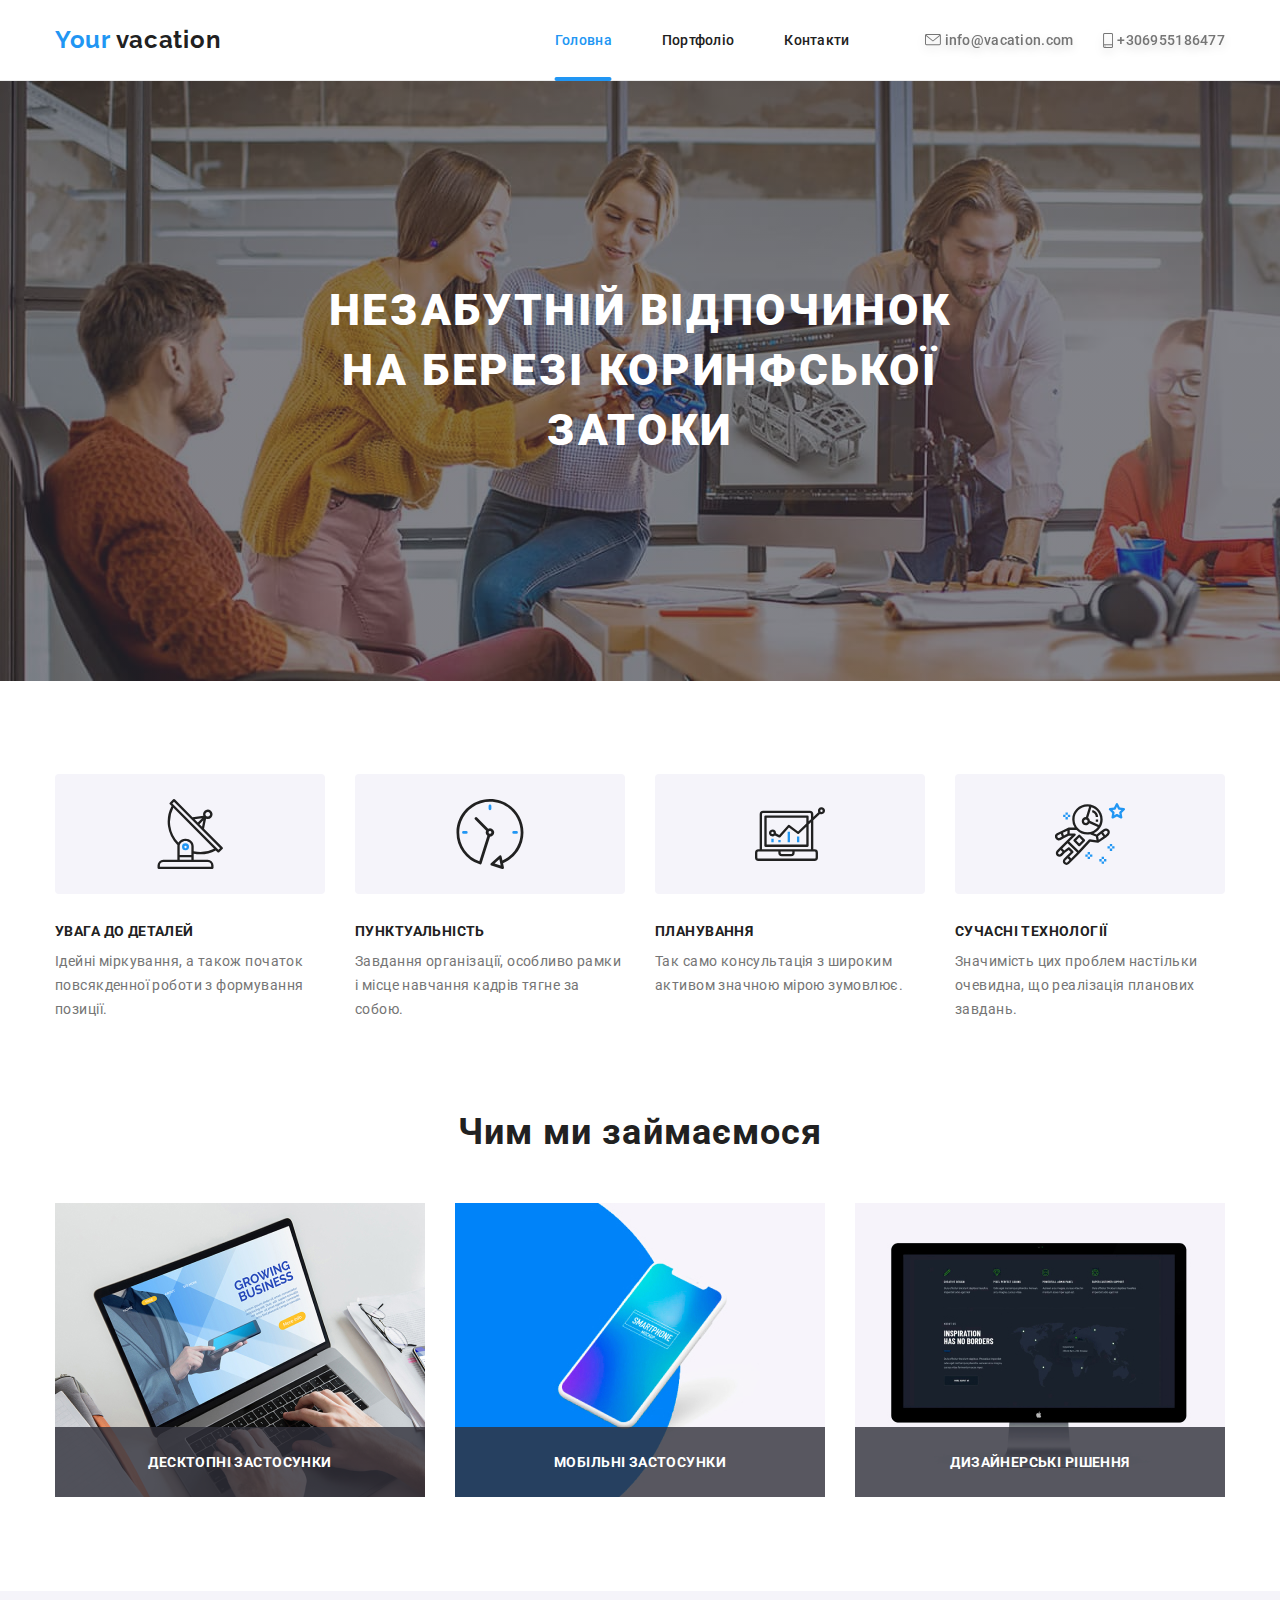
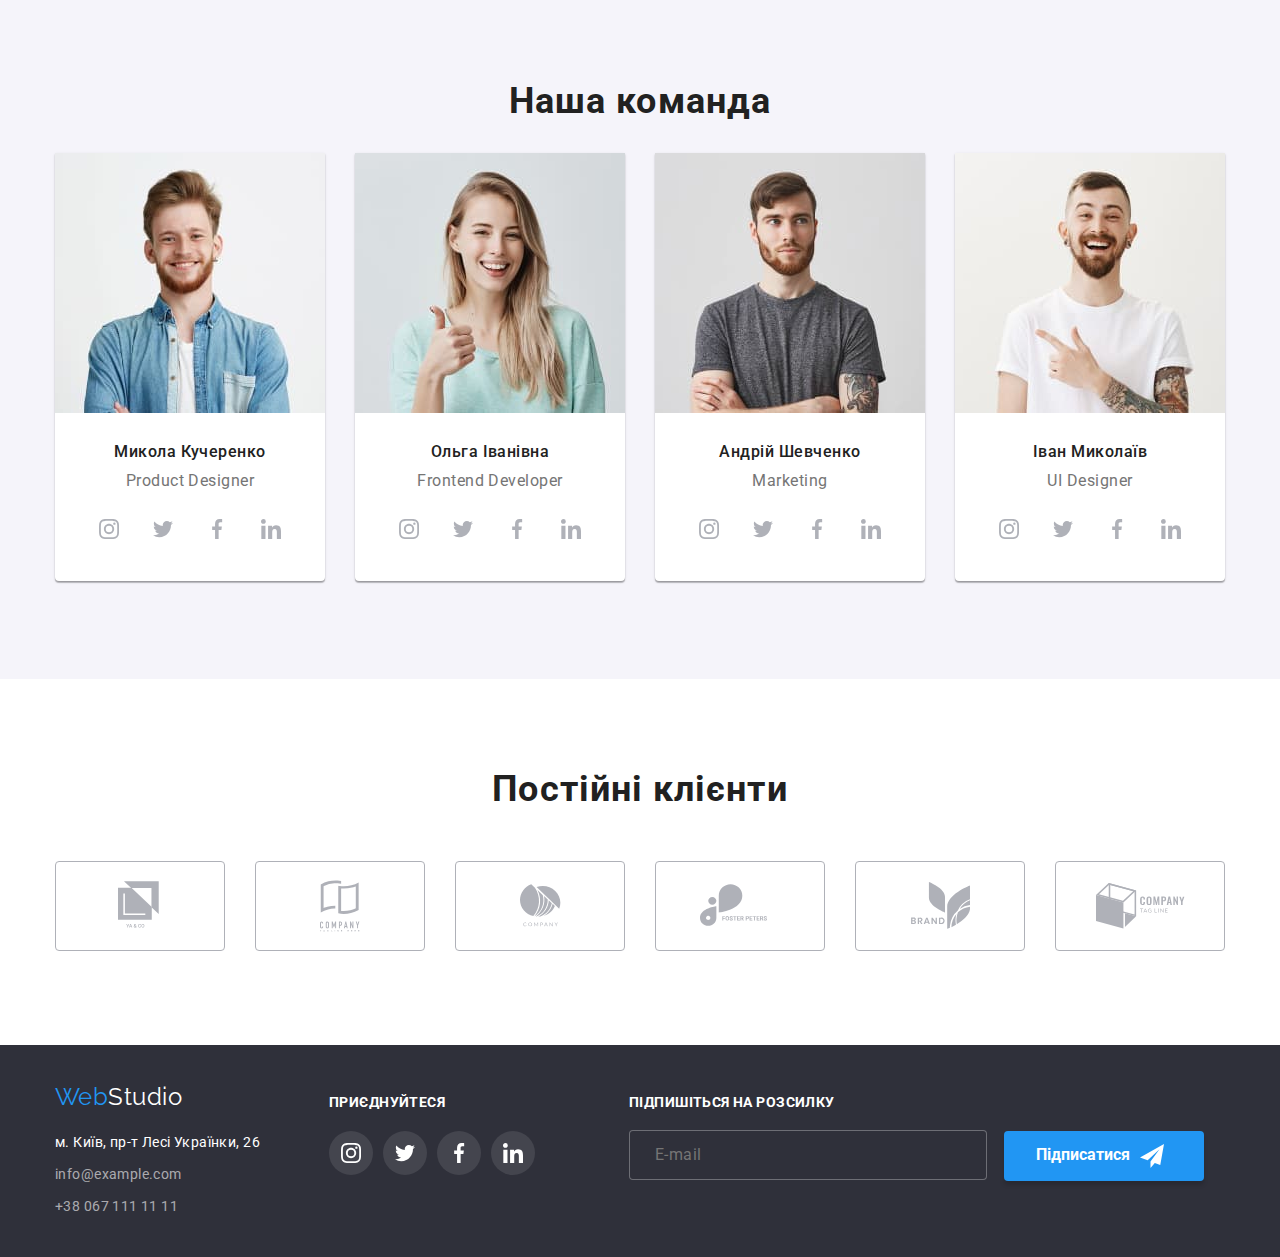
==== index.html @ d1243a91 "Upd" ====
<!DOCTYPE html>
<html lang="ru">

<head>
  <meta charset="UTF-8">
  <meta http-equiv="X-UA-Compatible" content="IE=edge">
  <meta name="viewport" content="width=device-width, initial-scale=1.0">
  <link rel="preconnect" href="https://fonts.googleapis.com">
  <link rel="preconnect" href="https://fonts.gstatic.com" crossorigin>
  <link href="https://fonts.googleapis.com/css2?family=Raleway:wght@700&family=Roboto:wght@400;500;700&display=swap"
    rel="stylesheet">
  <link rel="stylesheet" href="./css/main.min.css">
  <title>Vacation in Greece</title>
</head>

<body>

  <!--HEADER-->
  <header class="header header-line">
    <div class="head container">
      <div class="logo-wrapper">
        <a class="logo" href="./index.html"><span class="logo-blue">Your </span>vacation</a>
        <!--БУРГЕР---МЕНЮ----->
        <button
            type="button"
            class="menu-button"
            aria-expanded="false"
            aria-controls="menu-container"
            data-menu-button
          >
            <svg
              width="40"
              height="40"
              aria-label="Перемикач мобільного меню"
            >
              <use class="icon-cross" href="./icons/menu_icon/symbol-defs.svg#icon-close_40px"></use>
              <use class="icon-menu" href="./icons/menu_icon/symbol-defs.svg#icon-menu_40px"></use>
            </svg>
          </button>
      </div>
  
          <nav class="nav" id="menu-container" data-menu>
            <ul class="nav-list">
              <li class="item"><a class="nav-link current" href="./index.html">Головна</a></li>
              <li class="item"><a class="nav-link" href="./portfolio.html">Портфоліо</a></li>
              <li class="item"><a class="nav-link" href="">Контакти</a></li>
            </ul>
          
          <address class="header-address">
            <ul class="address-list">
              <li class="item">
                <a class="address-link" href="mailto:info@vacation.com">
                  <svg class="address-list-icon" width="16" height="12">
                    <use href="./icons/symbol-defs (1).svg#iconenvelope"></use>
                  </svg>info@vacation.com</a>
              </li>
  
              <li class="item">
                <a class="address-link" href="tel:+306955186477">
                  <svg class="address-list-icon" width="10" height="15">
                    <use href="./icons/symbol-defs (1).svg#iconsmartphone"></use>
                  </svg>+306955186477</a>
              </li>
            </ul>
          </address>
        </nav>
    </div>
    
      
  </header>


  <!-- MAIN-->
  <main class="main">
    <section class="hero ">
      <!--effective solutions-->
       <div class="hero-container">
        <h1 class="hero-title">Незабутній відпочинок на березі Коринфської затоки</h1>
        <!-- <button class="hero-button" data-open-modal>Замовити послугу</button> -->
      </div>
    </section>





    <!--секція переваги-->
    <section class="preference">
      <div class="container">
        <ul class="preference-list">

          <li class="item antena">
            <div class="preference-list-icon">
              <svg width="70" height="70">
                <use href="./icons/symbol-defs (1).svg#iconantena"></use>
              </svg>
            </div>
            <h2 class="preference-title">Увага до деталей</h2>
            <p class="preference-text">Ідейні міркування, а також початок повсякденної роботи з формування позиції.</p>
          </li>

          <li class="item clock">
            <div class="preference-list-icon">
              <svg width="70" height="70">
                <use href="./icons/symbol-defs (1).svg#iconclock"></use>
              </svg>
            </div>
            <h2 class="preference-title">Пунктуальність</h2>
            <p class="preference-text">Завдання організації, особливо рамки і місце навчання кадрів тягне за собою.</p>
          </li>

          <li class="item diagram">
            <div class="preference-list-icon">
              <svg width="70" height="70">
                <use href="./icons/symbol-defs (1).svg#icondiagram"></use>
              </svg>
            </div>
            <h2 class="preference-title">Планування</h2>
            <p class="preference-text">Так само консультація з широким активом значною мірою зумовлює.</p>
          </li>

          <li class="item astronaut">
            <div class="preference-list-icon">
              <svg width="70" height="70">
                <use href="./icons/symbol-defs (1).svg#iconastronaut"></use>
              </svg>
            </div>
            <h2 class="preference-title">Сучасні технології</h2>
            <p class="preference-text">Значимість цих проблем настільки очевидна, що реалізація планових завдань.</p>
          </li>

        </ul>
      </div>
    </section>







    <!--секція чим ми займаємося-->
    <section class="job">
      <div class="container">
        <h2 class="job-title">Чим ми займаємося</h2>
        <ul class="job-list">
          <li class="job-item"><img class="job-img" src="./images/box11.jpg" alt="Десктопні програми">
            <p class="job-text">Десктопні застосунки</p>
          </li>
          <li class="job-item"><img class="job-img" src="./images/box22.jpg" alt="Мобільні програми">
            <p class="job-text">Мобільні застосунки</p>
          </li>
          <li class="job-item"><img class="job-img" src="./images/box33.jpg" alt="Дизайнерські рішення">
            <p class="job-text">Дизайнерські рішення</p>
          </li>
        </ul>
      </div>
    </section>






    <!--секція Наша команда-->
    <section class="team">
      <div class="container">
        <h2 class="team-title">Наша команда</h2>
        <ul class="team-list">
          <li class="item">
            <picture>
              <source
                  srcset="
                    ./images/team_desktop/team1_desktop.jpg 1x,
                    ./images/team_desktop/team1_desktop@2x.jpg 2x"
                  media="(min-width: 1200px)"/>
                <source
                  srcset="
                    ./images/team_mob-tab/team1_mob.tab.jpg 1x,
                    ./images/team_mob-tab/team1_mob.tab@2x.jpg 2x"
                  media="(min-width: 768px)"/>
                <source
                  srcset="
                  ./images/team_mob-tab/team1_mob.tab.jpg 1x,
                  ./images/team_mob-tab/team1_mob.tab@2x.jpg 2x"
                  media="(max-width: 767px)"/>
                  
                <img
                  src="./images/team_desktop/team1_desktop.jpg"
                  alt="Фото Микола Кучеренко"/>
            </picture>

            <h3 class="team-title-title">Микола Кучеренко</h3>

            <p class="team-work">Product Designer</p>

            <ul class="team-list-social">
              <li class="item"><a href="https://www.instagram.com/" class="team-link" target="_blank"
                  aria-label="instagram">
                  <svg class="team-icon" width="20" height="20">
                    <use href="./icons/symbol-defs (1).svg#iconinstagram"></use>
                  </svg></a></li>
              <li class="item"><a href="https://twitter.com/?lang=uk" class="team-link" target="_blank"
                  aria-label="twitter">
                  <svg class="team-icon" width="20" height="20">
                    <use href="./icons/symbol-defs (1).svg#icontwitter"></use>
                  </svg></a></li>
              <li class="item"><a href="https://www.facebook.com/" class="team-link" target="_blank"
                  aria-label="facebook">
                  <svg class="team-icon" width="20" height="20">
                    <use href="./icons/symbol-defs (1).svg#iconfacebook"></use>
                  </svg></a></li>
              <li class="item"><a href="https://www.linkedin.com/feed/?trk=nav_logo" class="team-link" target="_blank"
                  aria-label="linkedin">
                  <svg class="team-icon" width="20" height="20">
                    <use href="./icons/symbol-defs (1).svg#iconlinkedin"></use>
                  </svg></a></li>
            </ul>
          </li>
          <li class="item">
            <picture>
              <source
                  srcset="
                    ./images/team_desktop/team2_desktop.jpg 1x,
                    ./images/team_desktop/team2_desktop@2x.jpg 2x"
                  media="(min-width: 1200px)"/>
                <source
                  srcset="
                    ./images/team_mob-tab/team2_mob.tab.jpg 1x,
                    ./images/team_mob-tab/team2_mob.tab.@2x.jpg 2x"
                  media="(min-width: 768px)"/>
                <source
                  srcset="
                  ./images/team_mob-tab/team2_mob.tab.jpg 1x,
                  ./images/team_mob-tab/team2_mob.tab.@2x.jpg 2x"
                  media="(max-width: 767px)"/>
                  
                <img
                  src="./images/team_desktop/team2_desktop.jpg"
                  alt="Фото Ольга Іванівна"/>
            </picture>
            <h3 class="team-title-title">Ольга Іванівна</h3>
            <p class="team-work">Frontend Developer</p>
            <ul class="team-list-social">
              <li class="item"><a href="https://www.instagram.com/" class="team-link" target="_blank"
                  aria-label="instagram">
                  <svg class="team-icon" width="20" height="20">
                    <use href="./icons/symbol-defs (1).svg#iconinstagram"></use>
                  </svg></a></li>
              <li class="item"><a href="https://twitter.com/?lang=uk" class="team-link" target="_blank"
                  aria-label="twitter">
                  <svg class="team-icon" width="20" height="20">
                    <use href="./icons/symbol-defs (1).svg#icontwitter"></use>
                  </svg></a></li>
              <li class="item"><a href="https://www.facebook.com/" class="team-link" target="_blank"
                  aria-label="facebook">
                  <svg class="team-icon" width="20" height="20">
                    <use href="./icons/symbol-defs (1).svg#iconfacebook"></use>
                  </svg></a></li>
              <li class="item"><a href="https://www.linkedin.com/feed/?trk=nav_logo" class="team-link" target="_blank"
                  aria-label="linkedin">
                  <svg class="team-icon" width="20" height="20">
                    <use href="./icons/symbol-defs (1).svg#iconlinkedin"></use>
                  </svg></a></li>
            </ul>
          </li>
          <li class="item">
            <picture>
              <source
                  srcset="
                    ./images/team_desktop/team3_desktop.jpg 1x,
                    ./images/team_desktop/team3_desktop@2x.jpg 2x"
                  media="(min-width: 1200px)"/>
                <source
                  srcset="
                    ./images/team_mob-tab/team3_mob.tab.jpg 1x,
                    ./images/team_mob-tab/team3_mob.tab.@2x.jpg 2x"
                  media="(min-width: 768px)"/>
                <source
                  srcset="
                  ./images/team_mob-tab/team3_mob.tab.jpg 1x,
                  ./images/team_mob-tab/team3_mob.tab.@2x.jpg 2x"
                  media="(max-width: 767px)"/>
                  
                <img
                  src="./images/team_desktop/team3_desktop.jpg"
                  alt="Фото Андрій Шевченко"/>
            </picture>
            <h3 class="team-title-title">Андрій Шевченко</h3>
            <p class="team-work">Marketing</p>
            <ul class="team-list-social">
              <li class="item"><a href="https://www.instagram.com/" class="team-link" target="_blank"
                  aria-label="instagram">
                  <svg class="team-icon" width="20" height="20">
                    <use href="./icons/symbol-defs (1).svg#iconinstagram"></use>
                  </svg></a></li>
              <li class="item"><a href="https://twitter.com/?lang=uk" class="team-link" target="_blank"
                  aria-label="twitter">
                  <svg class="team-icon" width="20" height="20">
                    <use href="./icons/symbol-defs (1).svg#icontwitter"></use>
                  </svg></a></li>
              <li class="item"><a href="https://www.facebook.com/" class="team-link" target="_blank"
                  aria-label="facebook">
                  <svg class="team-icon" width="20" height="20">
                    <use href="./icons/symbol-defs (1).svg#iconfacebook"></use>
                  </svg></a></li>
              <li class="item"><a href="https://www.linkedin.com/feed/?trk=nav_logo" target="_blank" class="team-link"
                  aria-label="linkedin">
                  <svg class="team-icon" width="20" height="20">
                    <use href="./icons/symbol-defs (1).svg#iconlinkedin"></use>
                  </svg></a></li>
            </ul>
          </li>
          <li class="item">
            <picture>
              <source
                  srcset="
                    ./images/team_desktop/team4_desktop.jpg 1x,
                    ./images/team_desktop/team4_desktop@2x.jpg 2x"
                  media="(min-width: 1200px)"/>
                <source
                  srcset="
                    ./images/team_mob-tab/team4_mob.tab.jpg 1x,
                    ./images/team_mob-tab/team4_mob.tab.@2x.jpg 2x"
                  media="(min-width: 768px)"/>
                <source
                  srcset="
                  ./images/team_mob-tab/team4_mob.tab.jpg 1x,
                  ./images/team_mob-tab/team4_mob.tab.@2x.jpg 2x"
                  media="(max-width: 767px)"/>
                  
                <img
                  src="./images/team_desktop/team4_desktop@2x.jpg"
                  alt="Фото Іван Миколаїв"/>
            </picture>
            <h3 class="team-title-title">Іван Миколаїв</h3>
            <p class="team-work">UI Designer</p>
            <ul class="team-list-social">
              <li class="item"><a href="https://www.instagram.com/" class="team-link" target="_blank"
                  aria-label="instagram">
                  <svg class="team-icon" width="20" height="20">
                    <use href="./icons/symbol-defs (1).svg#iconinstagram"></use>
                  </svg></a></li>
              <li class="item"><a href="https://twitter.com/?lang=uk" class="team-link" target="_blank"
                  aria-label="twitter">
                  <svg class="team-icon" width="20" height="20">
                    <use href="./icons/symbol-defs (1).svg#icontwitter"></use>
                  </svg></a></li>
              <li class="item"><a href="https://www.facebook.com/" class="team-link" target="_blank"
                  aria-label="facebook">
                  <svg class="team-icon" width="20" height="20">
                    <use href="./icons/symbol-defs (1).svg#iconfacebook"></use>
                  </svg></a></li>
              <li class="item"><a href="https://www.linkedin.com/feed/?trk=nav_logo" class="team-link" target="_blank"
                  aria-label="linkedin">
                  <svg class="team-icon" width="20" height="20">
                    <use href="./icons/symbol-defs (1).svg#iconlinkedin"></use>
                  </svg></a></li>
            </ul>
          </li>
        </ul>
      </div>
    </section>





    <!--секція постійні клієнти-->
    <section class="clients">
      <div class="container">
        <h3 class="clients-title">Постійні клієнти</h3>
        <ul class="clients-list">
          <li class="item-clients"><a href="" class="clients-link">
              <svg class="clients-logo" width="45" height="50">
                <use href="./icons/symbol-defs (1).svg#iconlogo1"></use>
              </svg></a>
          </li>
          <li class="item-clients"><a href="" class="clients-link">
              <svg class="clients-logo" width="40" height="52">
                <use href="./icons/symbol-defs (1).svg#iconlogo2"></use>
              </svg></a>
          </li>
          <li class="item-clients"><a href="" class="clients-link">
              <svg class="clients-logo" width="41" height="43">
                <use href="./icons/symbol-defs (1).svg#iconlogo3"></use>
              </svg></a>
          </li>
          <li class="item-clients"><a href="" class="clients-link">
              <svg class="clients-logo" width="80" height="43">
                <use href="./icons/symbol-defs (1).svg#iconlogo4"></use>
              </svg></a>
          </li>
          <li class="item-clients"><a href="" class="clients-link">
              <svg class="clients-logo" width="59" height="47">
                <use href="./icons/symbol-defs (1).svg#iconlogo5"></use>
              </svg></a>
          </li>
          <li class="item-clients"><a href="" class="clients-link">
              <svg class="clients-logo" width="89" height="46">
                <use href="./icons/symbol-defs (1).svg#iconlogo6"></use>
              </svg></a>
          </li>
        </ul>
      </div>
    </section>
  </main>






  <footer class="footer">
    <div class="container footer-wrapper">

      <!--wrapper for logo and address-->
      <div class="logo-address-wrap">
        <!--footer-logo-->
      <div class="footer-logo-wrapper">
        <a class="footer-logo" href="./index.html"><span class="logo-blue">Web </span><span
          class="logo-white"> Studio</span></a>
      </div>
      
      <!--address-->
      <div class="address-wrapper">
        <address class="footer-address">
          <p class="address-text">м. Київ, пр-т Лесі Українки, 26</p>
          <a class="item mail" href="mailto:info@devstudio.com">info@example.com</a>
          <a class="item" href="tel:+380991111111">+38 067 111 11 11</a>
        </address>
      </div>
      
      </div>

    <!--join-social-->
      <div class="join-social">
        <p class="join-title">ПРИЄДНУЙТЕСЯ</p>
        <ul class="join-list">
          <li class="item"><a class="social-link" aria-label="instagram" href="https://www.instagram.com/">
              <svg class="join-icon" width="20" height="20">
                <use href="./icons/symbol-defs (1).svg#iconinstagram"></use>
              </svg></a></li>
          <li class="item"><a class="social-link" aria-label="twitter" href="https://twitter.com/?lang=uk">
              <svg class="join-icon" width="20" height="20">
                <use href="./icons/symbol-defs (1).svg#icontwitter"></use>
              </svg></a></li>
          <li class="item"><a class="social-link" aria-label="facebook" href="https://www.facebook.com/">
              <svg class="join-icon" width="20" height="20">
                <use href="./icons/symbol-defs (1).svg#iconfacebook"></use>
              </svg></a></li>
          <li class="item"><a class="social-link" aria-label="linkedin"
              href="https://www.linkedin.com/feed/?trk=nav_logo">
              <svg class="join-icon" width="20" height="20">
                <use href="./icons/symbol-defs (1).svg#iconlinkedin"></use>
              </svg></a></li>
        </ul>
      </div>

      <!--subscribe-->
      <div class="subscribe">
        <b class="subscribe-title">ПІДПИШІТЬСЯ НА РОЗСИЛКУ</b>
        <div class="subscribe-wrapper">
          <input type="email" class="subscribe-input" placeholder="  E-mail">
          <button class="subscribe-button" type="button">
            <span class="subscribe-button-text">Підписатися</span>
            <svg class="subscribe-plane" width="24" height="24">
              <use href="./icons/symbol-defs (1).svg#iconicon-send"></use>
            </svg></button>
        </div>
      </div>

    </div>
  </footer>


  <!--Модалка---->
  <div class="backdrop is-hidden" data-backdrop>
    <div class="modal container">
      <button class="close-modal" data-close-modal>
        <svg width="18" height="18">
          <use href="./icons/symbol-defs (2).svg#iconclose1"></use>
        </svg>
      </button>
      <p class="modal-text">Залиште свої дані, ми Вам перетелефонуємо</p>


      <div class="form-container">
        <div class="form">
          <input type="text" class="field" id="name" placeholder=" ">
          <label for="name" class="name-label">Ім'я</label>
          <svg class="name-icon" width="12" height="12">
            <use href="./icons/modal_icon/symbol-defs.svg#icon-man"></use>
          </svg>

        </div>

        <div class="form">
          <input type="tel" class="field" id="tel" placeholder=" ">
          <label for="tel" class="name-label">Телефон</label>
          <svg class="name-icon" width="12" height="12">
            <use href="./icons/modal_icon/symbol-defs.svg#icon-phone"></use>
          </svg>

        </div>

        <div class="form">
          <input type="email" class="field" id="email" placeholder=" " autocomplete="off">
          <label for="email" class="name-label">Пошта</label>
          <svg class="name-icon" width="12" height="12">
            <use href="./icons/modal_icon/symbol-defs.svg#icon-mail"></use>
          </svg>
        </div>

        <div class="form">
          <textarea cols="30" id="name-area" rows="10" class="field area" placeholder=" "></textarea>
          <label class="name-label coment" for="name-area">Коментар</label>
        </div>
      </div>

      <div class="wrapper-checkbox">
        <label class="label-checkbox">
          <input class="checkbox" type="checkbox">
          <span class="checkbox-icon"></span>
          <span class="checkbox-text">Згідний з розсилкою і приймаю
            <a class="checkbox-link" href="">Умови договору</a></span>
        </label>
      </div>

      <!-- <button class="hero-button send-modal">Відправити</button> -->
    </div>
  </div>



  <script>
    const refs = {
      openModalBtn: document.querySelector("[data-open-modal]"),
      closeModalBtn: document.querySelector("[data-close-modal]"),
      backdrop: document.querySelector("[data-backdrop]"),
    };

    refs.openModalBtn.addEventListener("click", toggleModal);
    refs.closeModalBtn.addEventListener("click", toggleModal);

    refs.backdrop.addEventListener("click", logBackdropClick);

    function toggleModal() {
      refs.backdrop.classList.toggle("is-hidden");
    }

    function logBackdropClick() {
      console.log("Это клик в бекдроп");
    }
  </script>

  <script src="./js/menu.js"></script>




</body>

</html>
---- css/main.min.css ----
/*! modern-normalize v1.0.0 | MIT License | https://github.com/sindresorhus/modern-normalize */*,::after,::before{-webkit-box-sizing:border-box;box-sizing:border-box}:root{-moz-tab-size:4;-o-tab-size:4;tab-size:4}html{line-height:1.15;-webkit-text-size-adjust:100%}body{margin:0}body{font-family:system-ui, -apple-system, 'Segoe UI', Roboto, Helvetica, Arial, sans-serif, 'Apple Color Emoji', 'Segoe UI Emoji'}hr{height:0;color:inherit}abbr[title]{-webkit-text-decoration:underline dotted;text-decoration:underline dotted}b,strong{font-weight:bolder}code,kbd,pre,samp{font-family:ui-monospace, SFMono-Regular, Consolas, 'Liberation Mono', Menlo, monospace;font-size:1em}small{font-size:80%}sub,sup{font-size:75%;line-height:0;position:relative;vertical-align:baseline}sub{bottom:-.25em}sup{top:-.5em}table{text-indent:0;border-color:inherit}button,input,optgroup,select,textarea{font-family:inherit;font-size:100%;line-height:1.15;margin:0}button,select{text-transform:none}[type=button],[type=reset],[type=submit],button{-webkit-appearance:button}::-moz-focus-inner{border-style:none;padding:0}:-moz-focusring{outline:1px dotted ButtonText}:-moz-ui-invalid{box-shadow:none}legend{padding:0}progress{vertical-align:baseline}::-webkit-inner-spin-button,::-webkit-outer-spin-button{height:auto}[type=search]{-webkit-appearance:textfield;outline-offset:-2px}::-webkit-search-decoration{-webkit-appearance:none}::-webkit-file-upload-button{-webkit-appearance:button;font:inherit}summary{display:list-item}html{-webkit-box-sizing:border-box;box-sizing:border-box}*,*::before,*::after{-webkit-box-sizing:inherit;box-sizing:inherit}h1,h2,h3,h4,h5,h6{margin:0;padding:0}body{margin:0;padding:0;font-family:'Roboto', sans-serif;background-color:#ffffff;letter-spacing:0.03em;color:var(--primary-text-color)}ul{padding:0;margin:0;list-style:none}body.modal-open{overflow:hidden}img{display:block;max-width:100%;height:auto}.container{padding-left:15px;padding-right:15px;margin-left:auto;margin-right:auto}@media screen and (min-width: 480px){.container{width:480px}}@media screen and (min-width: 768px){.container{width:768px}}@media screen and (min-width: 1200px){.container{width:1200px}}:root{--primary-text-color: #212121;--secondary-text-color: #757575;--accent-color: #2196F3;--footer-bg-color: #2F303A}.header{position:relative}@media screen and (min-width: 768px){.head{display:-webkit-box;display:-ms-flexbox;display:flex;-webkit-box-align:center;-ms-flex-align:center;align-items:center;-webkit-box-pack:justify;-ms-flex-pack:justify;justify-content:space-between}}.logo{font-family:'Raleway', sans-serif;color:var(--primary-text-color);font-weight:700;font-size:24px;line-height:1.16;letter-spacing:0.03em;text-decoration:none;-webkit-transition:color 250ms cubic-bezier(0.4, 0, 0.2, 1);transition:color 250ms cubic-bezier(0.4, 0, 0.2, 1)}.logo-blue{color:var(--accent-color)}@media screen and (min-width: 768px){.logo{margin-right:81px}}@media screen and (min-width: 1200px){.logo{margin-right:86px}}@media screen and (min-width: 1200px){.logo{padding-top:24px;padding-bottom:25px}}.logo-wrapper{display:-webkit-box;display:-ms-flexbox;display:flex;-webkit-box-pack:justify;-ms-flex-pack:justify;justify-content:space-between;-webkit-box-align:center;-ms-flex-align:center;align-items:center}.logo:hover,.logo:focus{color:var(--accent-color)}.logo-blue{color:var(--accent-color)}.header-line{border-bottom:1px solid #ECECEC}.menu-button{display:-webkit-inline-box;display:-ms-inline-flexbox;display:inline-flex;margin:0;padding:0;border:none;background-color:transparent}@media screen and (min-width: 768px){.menu-button{display:none}}.menu-button .icon-cross{display:none}.menu-button.is-open .icon-cross{display:block}.menu-button.is-open .icon-menu{display:none}.nav{z-index:9;background-color:#FFFFFF;text-align:center}@media screen and (max-width: 767px){.nav{-webkit-box-shadow:0px 4px 8px rgba(0,0,0,0.04),0px 2px 4px rgba(0,0,0,0.08),0px 1px 3px rgba(0,0,0,0.16);box-shadow:0px 4px 8px rgba(0,0,0,0.04),0px 2px 4px rgba(0,0,0,0.08),0px 1px 3px rgba(0,0,0,0.16);padding:20px}}@media screen and (max-width: 767px){.nav{display:none;position:absolute;top:100%;left:0;height:453px;width:100%}.nav.is-open{display:block}}@media screen and (min-width: 768px){.nav{display:-webkit-box;display:-ms-flexbox;display:flex;-webkit-box-align:center;-ms-flex-align:center;align-items:center;-webkit-box-pack:justify;-ms-flex-pack:justify;justify-content:space-between}}.nav-list{padding-top:60px;padding-bottom:60px}@media screen and (min-width: 768px){.nav-list{padding:0;display:-webkit-box;display:-ms-flexbox;display:flex;-webkit-box-align:center;-ms-flex-align:center;align-items:center;margin:0;margin-right:75px}}.nav-list .item:not(:last-child){margin-bottom:40px}@media screen and (min-width: 768px){.nav-list .item:not(:last-child){margin:0;margin-right:50px}}.nav-link{position:relative;text-decoration:none;color:var(--primary-text-color);display:-webkit-inline-box;display:-ms-inline-flexbox;display:inline-flex;font-size:18px;font-weight:500;line-height:1.16;letter-spacing:0.02em;padding:8px;-webkit-transition:color 250ms cubic-bezier(0.4, 0, 0.2, 1);transition:color 250ms cubic-bezier(0.4, 0, 0.2, 1)}@media screen and (min-width: 768px){.nav-link{font-size:14px;padding:0;padding-top:32px;padding-bottom:32px}}.nav-link:hover,.nav-link:focus{color:var(--accent-color)}.current{color:var(--accent-color)}.current::after{content:"";position:absolute;width:100%;height:4px;border-radius:4px;left:50%;-webkit-transform:translate(-50%);transform:translate(-50%);bottom:-1px;background-color:var(--accent-color)}.address-link{font-size:18px;font-weight:500;line-height:1.16;color:var(--secondary-text-color);font-style:normal;letter-spacing:0.02em;text-decoration:none;-webkit-filter:drop-shadow(0px 4px 4px rgba(0,0,0,0.15));filter:drop-shadow(0px 4px 4px rgba(0,0,0,0.15));-webkit-transition:color 250ms cubic-bezier(0.4, 0, 0.2, 1);transition:color 250ms cubic-bezier(0.4, 0, 0.2, 1);display:-webkit-box;display:-ms-flexbox;display:flex;-webkit-box-align:center;-ms-flex-align:center;align-items:center;-webkit-box-pack:center;-ms-flex-pack:center;justify-content:center}@media screen and (min-width: 768px){.address-link{font-size:14px}}@media screen and (min-width: 1200px){.address-link{padding-top:32px;padding-bottom:32px}}.address-list .item:not(:last-child){margin-bottom:16px}@media screen and (min-width: 1200px){.address-list .item:not(:last-child){margin-bottom:0px;margin-right:30px}}@media screen and (min-width: 1200px){.address-list{display:-webkit-box;display:-ms-flexbox;display:flex;-webkit-box-align:center;-ms-flex-align:center;align-items:center}}.address-list-icon{margin-right:4px}.address-link:hover,.address-link:focus{color:var(--accent-color);--color3: var(--accent-color)}.hero{width:100%;height:400px;margin-left:auto;margin-right:auto;text-align:center;background-size:cover;background-repeat:no-repeat;background-image:-webkit-gradient(linear, left top, left bottom, from(rgba(47,48,58,0.6)), to(rgba(47,48,58,0.6))),url(../images/Header-hero-mobile.jpg);background-image:linear-gradient(rgba(47,48,58,0.6), rgba(47,48,58,0.6)),url(../images/Header-hero-mobile.jpg)}@media screen and (min-width: 768px){.hero{background-image:-webkit-gradient(linear, left top, left bottom, from(rgba(47,48,58,0.6)), to(rgba(47,48,58,0.6))),url(../images/Header-hero-tablet.jpg);background-image:linear-gradient(rgba(47,48,58,0.6), rgba(47,48,58,0.6)),url(../images/Header-hero-tablet.jpg)}}@media screen and (min-width: 1200px){.hero{max-width:1600px;height:600px;background-image:-webkit-gradient(linear, left top, left bottom, from(rgba(47,48,58,0.6)), to(rgba(47,48,58,0.6))),url(../images/Headerimg1.jpg);background-image:linear-gradient(rgba(47,48,58,0.6), rgba(47,48,58,0.6)),url(../images/Headerimg1.jpg)}}.hero-container{width:100%;margin-left:auto;margin-right:auto;padding-top:118px;padding-bottom:118px}@media screen and (min-width: 1200px){.hero-container{padding-top:200px;padding-bottom:200px}}.hero-title{font-size:26px;max-width:360px;color:#ffffff;font-weight:900;letter-spacing:0.06em;line-height:1.61;text-transform:uppercase;margin-bottom:30px;margin-left:auto;margin-right:auto}@media screen and (min-width: 1200px){.hero-title{font-size:44px;line-height:1.36;max-width:696px}}@media screen and (max-width: 1199px){.preference{padding-top:60px;padding-bottom:60px}}@media screen and (min-width: 1200px){.preference{padding-top:93px;padding-bottom:90px}}@media screen and (min-width: 768px){.preference-list{display:-webkit-box;display:-ms-flexbox;display:flex;-ms-flex-wrap:wrap;flex-wrap:wrap}}@media screen and (min-width: 768px){.preference-list .item{width:354px}}@media screen and (max-width: 767px){.preference-list .item{text-align:center}}@media screen and (max-width: 767px){.preference-list .item:not(:last-child){margin-bottom:30px}}@media screen and (min-width: 768px) and (max-width: 1199px){.preference-list .item:not(:nth-child(2n)){margin-right:30px}}@media screen and (min-width: 768px) and (max-width: 1199px){.preference-list .item:nth-child(-n+2){margin-bottom:30px}}@media screen and (min-width: 1200px){.preference-list .item{width:270px}}@media screen and (min-width: 1200px){.preference-list .item:not(:last-child){margin-right:30px}}.preference-list-icon{display:-webkit-box;display:-ms-flexbox;display:flex;-webkit-box-align:center;-ms-flex-align:center;align-items:center;-webkit-box-pack:center;-ms-flex-pack:center;justify-content:center;height:120px;margin-bottom:30px;background-color:#F5F4FA;border-radius:4px}.preference-title{font-size:14px;text-transform:uppercase;font-weight:700;color:var(--primary-text-color);line-height:1.14;letter-spacing:0.03em;margin-bottom:10px}.preference-text{font-size:14px;font-weight:400;line-height:1.70;color:var(--secondary-text-color);letter-spacing:0.03em;margin:0}@media screen and (max-width: 1199px){.job{display:none}}.job-title{font-size:36px;font-weight:700;line-height:1.16;letter-spacing:0.03em;color:var(--primary-text-color);text-align:center}.job-list{margin-top:50px;display:-webkit-box;display:-ms-flexbox;display:flex;padding-bottom:94px}.job-list .job-item:not(:last-child){margin-right:30px}.job-img{display:block}.job-item{position:relative}.job-text{position:absolute;left:0;bottom:0;height:70px;width:100%;background:rgba(47,48,58,0.8);display:-webkit-box;display:-ms-flexbox;display:flex;-webkit-box-align:center;-ms-flex-align:center;align-items:center;-webkit-box-pack:center;-ms-flex-pack:center;justify-content:center;color:#fff;font-weight:700;font-size:14px;line-height:1.1;text-align:center;letter-spacing:0.03em;text-transform:uppercase;margin:0}.team{background-color:#F5F4FA;padding-top:60px;padding-bottom:60px}@media screen and (min-width: 1200px){.team{padding-top:90px;padding-bottom:98px}}@media screen and (max-width: 767px){.team-list>.item:not(:last-child){margin-bottom:30px}}@media screen and (min-width: 768px) and (max-width: 1199px){.team-list .item:not(:nth-child(2n)){margin-right:30px}}@media screen and (min-width: 768px) and (max-width: 1199px){.team-list>.item:nth-child(-n+2){margin-bottom:30px}}@media screen and (min-width: 768px){.team-list{display:-webkit-box;display:-ms-flexbox;display:flex;-ms-flex-wrap:wrap;flex-wrap:wrap}}@media screen and (min-width: 1200px){.team-list .item:not(:last-child){margin-right:30px}}.team-list>.item{-webkit-box-shadow:0px 1px 3px rgba(0,0,0,0.12),0px 1px 1px rgba(0,0,0,0.14),0px 2px 1px rgba(0,0,0,0.2);box-shadow:0px 1px 3px rgba(0,0,0,0.12),0px 1px 1px rgba(0,0,0,0.14),0px 2px 1px rgba(0,0,0,0.2);border-radius:0px 0px 4px 4px}@media screen and (min-width: 768px){.team-list>.item{width:354px}}@media screen and (min-width: 1200px){.team-list>.item{width:270px}}.team-list .item{background-color:#ffffff}.team-title{margin-bottom:30px;font-weight:700;font-size:36px;line-height:1.16;text-align:center;letter-spacing:0.03em}.team-link{display:-webkit-box;display:-ms-flexbox;display:flex;width:44px;height:44px;-webkit-box-align:center;-ms-flex-align:center;align-items:center;-webkit-box-pack:center;-ms-flex-pack:center;justify-content:center;border-radius:50%;-webkit-transition:background-color 350ms cubic-bezier(0.4, 0, 0.2, 1);transition:background-color 350ms cubic-bezier(0.4, 0, 0.2, 1)}.team-link:hover,.team-link:focus{--color4: #fff;background-color:#2196F3}.team-title-title{font-weight:500;font-size:16px;line-height:1.18;letter-spacing:0.03em;color:var(--primary-text-color);margin-top:30px;margin-bottom:10px;text-align:center}.team-work{margin:0;margin-bottom:16px;text-align:center;line-height:1.18;font-size:16px;font-weight:400;color:var(--secondary-text-color);letter-spacing:0.03em}.team-list-social{padding-bottom:30px;display:-webkit-box;display:-ms-flexbox;display:flex;-webkit-box-pack:center;-ms-flex-pack:center;justify-content:center}.team-list-social>.item:not(:last-child){margin-right:10px}@media screen and (max-width: 767px){.clients-list>.item-clients:nth-child(-n+4){margin-bottom:30px}}@media screen and (max-width: 767px){.clients-list>.item-clients:nth-child(2n+1){margin-right:30px}}@media screen and (min-width: 768px) and (max-width: 1199px){.clients-list>.item-clients:not(:nth-last-child(-n+3)){margin-bottom:30px}}@media screen and (min-width: 768px) and (max-width: 1199px){.clients-list>.item-clients:not(:nth-child(3n)){margin-right:30px}}@media screen and (min-width: 768px) and (max-width: 1199px){.clients-list>.item-clients{width:calc((100% - 60px) / 3)}}@media screen and (min-width: 1200px){.clients-list>.item-clients:not(:last-child){margin-right:30px}}.clients-list{display:-webkit-box;display:-ms-flexbox;display:flex;-webkit-box-pack:center;-ms-flex-pack:center;justify-content:center;-ms-flex-wrap:wrap;flex-wrap:wrap;padding-bottom:94px}.clients-title{padding-top:60px;margin-bottom:30px;font-weight:700;font-size:28px;line-height:1.17;text-align:center;letter-spacing:0.03em;color:var(--primary-text-color)}@media screen and (min-width: 1200px){.clients-title{padding-top:90px;margin-bottom:50px;font-size:36px;line-height:1.16}}.clients-link{height:90px;display:-webkit-box;display:-ms-flexbox;display:flex;border:1px solid #AFB1B8;border-radius:4px;-webkit-box-align:center;-ms-flex-align:center;align-items:center;-webkit-box-pack:center;-ms-flex-pack:center;justify-content:center;-webkit-transition:border-color 300ms cubic-bezier(0.4, 0, 0.2, 1);transition:border-color 300ms cubic-bezier(0.4, 0, 0.2, 1)}@media screen and (min-width: 768px) and (max-width: 1199px){.clients-link{width:226px}}@media screen and (min-width: 1200px){.clients-link{width:170px}}.clients-link:hover,.clients-link:focus{border-color:var(--accent-color);--color4: var(--accent-color)}@media screen and (max-width: 767px){.item-clients{width:calc((100% - 30px) / 2)}}.footer-wrapper{padding-bottom:60px;padding-bottom:38px}@media screen and (min-width: 1200px){.footer-wrapper{display:-webkit-box;display:-ms-flexbox;display:flex}}@media screen and (min-width: 1200px){.logo-address-wrap{margin-right:69px}}.footer{background-color:var(--footer-bg-color)}.footer-logo{font-family:'Raleway', sans-serif;font-size:24px;display:-webkit-inline-box;display:-ms-inline-flexbox;display:inline-flex;line-height:1.19;color:#ffffff;text-decoration:none;-webkit-transition:color 300ms cubic-bezier(0.4, 0, 0.2, 1);transition:color 300ms cubic-bezier(0.4, 0, 0.2, 1)}.footer-logo-wrapper{text-align:center;padding-top:60px;margin-bottom:30px}@media screen and (min-width: 1200px){.footer-logo-wrapper{text-align:start;padding-top:38px;margin-bottom:20px}}.footer-logo:hover,.footer-logo:focus{color:var(--accent-color)}.address-wrapper{text-align:center;margin-bottom:60px}@media screen and (min-width: 1200px){.address-wrapper{text-align:start;margin:0}}.address-text{font-style:normal;font-weight:400;font-size:14px;line-height:1.71;letter-spacing:0.03em;color:#FFFFFF;margin-bottom:8px;-webkit-transition:color 300ms cubic-bezier(0.4, 0, 0.2, 1);transition:color 300ms cubic-bezier(0.4, 0, 0.2, 1)}.address-text:hover,.address-text:focus{color:var(--accent-color)}.footer-address .item{display:block;text-decoration:none;font-style:normal;font-weight:400;font-size:14px;line-height:1.71;letter-spacing:0.03em;color:rgba(255,255,255,0.6);-webkit-transition:color 300ms cubic-bezier(0.4, 0, 0.2, 1);transition:color 300ms cubic-bezier(0.4, 0, 0.2, 1)}.footer-address .item:hover,.footer-address .item:focus{color:var(--accent-color)}.mail{margin-bottom:8px}.join-social{margin-bottom:60px}@media screen and (min-width: 1200px){.join-social{margin:0;margin-right:94px;padding-top:50px}}.join-list{display:-webkit-box;display:-ms-flexbox;display:flex;-webkit-box-pack:center;-ms-flex-pack:center;justify-content:center}.join-list>.item:not(:last-child){margin-right:10px}.join-icon{--color4: #ffffff}.social-link{display:-webkit-inline-box;display:-ms-inline-flexbox;display:inline-flex;width:44px;height:44px;border-radius:50%;background:rgba(255,255,255,0.1);-webkit-box-align:center;-ms-flex-align:center;align-items:center;-webkit-box-pack:center;-ms-flex-pack:center;justify-content:center;-webkit-transition:background 300ms cubic-bezier(0.4, 0, 0.2, 1);transition:background 300ms cubic-bezier(0.4, 0, 0.2, 1)}.social-link:hover,.social-link:focus{background:var(--accent-color)}.join-title{text-align:center;margin:0;margin-bottom:20px;font-weight:700;font-size:14px;line-height:1.14;letter-spacing:0.03em;text-transform:uppercase;color:#fff}@media screen and (min-width: 1200px){.join-title{text-align:start}}@media screen and (max-width: 1199px){.subscribe{text-align:center}}@media screen and (min-width: 1200px){.subscribe{padding-top:50px}}.subscribe-title{text-align:center;color:#fff;font-weight:700;font-size:14px;line-height:1.1;letter-spacing:0.03em;margin-bottom:20px;display:block}@media screen and (min-width: 1200px){.subscribe-title{text-align:start}}.subscribe-button-text{font-weight:700;font-size:16px;line-height:1.8;color:#fff;margin-right:10px;display:-webkit-inline-box;display:-ms-inline-flexbox;display:inline-flex}.subscribe-button{display:-webkit-inline-box;display:-ms-inline-flexbox;display:inline-flex;-webkit-box-align:center;-ms-flex-align:center;align-items:center;width:200px;height:50px;background-color:var(--accent-color);border-radius:4px;border:transparent;-webkit-box-shadow:0px 4px 4px rgba(0,0,0,0.15);box-shadow:0px 4px 4px rgba(0,0,0,0.15);padding:10px 32px}.subscribe-input{width:100%;height:50px;border-radius:4px;background-color:var(--footer-bg-color);border:1px solid rgba(255,255,255,0.3);padding-left:16px;font-weight:400;font-size:16px;line-height:1.25;letter-spacing:0.03em;color:rgba(255,255,255,0.6)}@media screen and (max-width: 767px){.subscribe-input{margin-bottom:20px}}@media screen and (min-width: 768px){.subscribe-input{margin-right:12px;width:450px}}@media screen and (min-width: 1200px){.subscribe-input{width:358px}}.radio{display:-webkit-box;display:-ms-flexbox;display:flex;-ms-flex-wrap:wrap;flex-wrap:wrap;-webkit-box-pack:center;-ms-flex-pack:center;justify-content:center;text-align:center;padding-top:40px;padding-bottom:40px}@media screen and (min-width: 768px){.radio{padding-bottom:30px}}@media screen and (max-width: 767px){.radio>.item{margin:5px}}@media screen and (min-width: 768px){.radio>.item:not(:last-child){margin-right:8px}}.radio .btn{display:block;font-style:normal;font-weight:500;font-size:16px;line-height:1.60;text-align:center;letter-spacing:0.03em;color:#212121;text-decoration:none;background:#F5F4FA;border-radius:4px;padding:6px 22px;border:none;-webkit-transition:background-color 300ms cubic-bezier(0.4, 0, 0.2, 1),color 300ms cubic-bezier(0.4, 0, 0.2, 1);transition:background-color 300ms cubic-bezier(0.4, 0, 0.2, 1),color 300ms cubic-bezier(0.4, 0, 0.2, 1)}.radio .btn:hover,.radio .btn:focus{color:#ffffff;background-color:var(--accent-color);-webkit-box-shadow:0px 3px 1px rgba(0,0,0,0.1),0px 1px 2px rgba(0,0,0,0.08),0px 2px 2px rgba(0,0,0,0.12);box-shadow:0px 3px 1px rgba(0,0,0,0.1),0px 1px 2px rgba(0,0,0,0.08),0px 2px 2px rgba(0,0,0,0.12)}.main-list{padding-bottom:60px}@media screen and (min-width: 768px){.main-list{display:-webkit-box;display:-ms-flexbox;display:flex;-ms-flex-wrap:wrap;flex-wrap:wrap}}@media screen and (min-width: 768px) and (max-width: 1199px){.main-list>.main-item{width:354px;height:auto}}@media screen and (min-width: 1200px){.main-list>.main-item{width:370px;height:auto}}.link{text-decoration:none}@media screen and (min-width: 768px) and (max-width: 1199px){.main-item:not(:nth-child(2n)){margin-right:30px}}@media screen and (min-width: 1200px){.main-item:not(:nth-child(3n)){margin-right:30px}}.main-list>.link{display:block}@media screen and (min-width: 1200px){.main-item{width:calc((100% - 60px) / 3)}}.main-list>.main-item:not(:last-child){margin-bottom:30px}.gallery-text{padding:20px 17px;border-left:1px solid #EEEEEE;border-right:1px solid #EEEEEE;border-bottom:1px solid #EEEEEE}.userpic{display:block}.main-text{font-weight:700;font-size:18px;line-height:2;letter-spacing:0.06em;color:#212121;text-decoration:none;margin:0;margin-bottom:4px}.item-text{font-weight:400;font-size:16px;line-height:1.87;letter-spacing:0.03em;color:#757575;text-decoration:none;margin:0}.wrapper-img{position:relative;overflow:hidden}.wrapper-img:hover .text-hidden{opacity:1;-webkit-transform:translateY(0);transform:translateY(0)}.text-hidden{position:absolute;opacity:0;top:0;left:0;color:#fff;width:100%;height:100%;padding:63px 24px;font-weight:400;font-size:18px;line-height:1.5;letter-spacing:0.03em;background:rgba(33,150,243,0.9);margin:0;-webkit-transform:translateY(100%);transform:translateY(100%);-webkit-transition:-webkit-transform 300ms cubic-bezier(0.4, 0, 0.2, 1);transition:-webkit-transform 300ms cubic-bezier(0.4, 0, 0.2, 1);transition:transform 300ms cubic-bezier(0.4, 0, 0.2, 1);transition:transform 300ms cubic-bezier(0.4, 0, 0.2, 1), -webkit-transform 300ms cubic-bezier(0.4, 0, 0.2, 1)}.modal-text{margin:0;margin-bottom:30px;font-weight:700;font-size:20px;line-height:1.1;text-align:center;letter-spacing:0.03em;color:#212121}.hero-button{width:200px;padding:10px 27px;background-color:var(--accent-color);display:inline-block;color:#ffffff;font-size:16px;font-weight:700;line-height:1.87;text-decoration:none;border-radius:4px;border:transparent}.backdrop{z-index:9;position:fixed;top:0;left:0;min-width:100%;min-height:100%;background:rgba(0,0,0,0.3);opacity:1;-webkit-transition:opacity 250ms cubic-bezier(0.4, 0, 0.2, 1);transition:opacity 250ms cubic-bezier(0.4, 0, 0.2, 1)}.is-hidden{opacity:0;pointer-events:none}.modal{position:absolute;width:375px;height:609px;background-color:#fff;padding:40px;font-weight:700;font-size:20px;line-height:1.1;text-align:center;letter-spacing:0.03em;color:#212121;-webkit-box-shadow:0px 1px 3px rgba(0,0,0,0.12),0px 1px 1px rgba(0,0,0,0.14),0px 2px 1px rgba(0,0,0,0.2);box-shadow:0px 1px 3px rgba(0,0,0,0.12),0px 1px 1px rgba(0,0,0,0.14),0px 2px 1px rgba(0,0,0,0.2);border-radius:4px;top:50%;left:50%;-webkit-transform:translate(-50%, -50%) scale(1);transform:translate(-50%, -50%) scale(1);-webkit-transition:-webkit-transform 250ms cubic-bezier(0.4, 0, 0.2, 1);transition:-webkit-transform 250ms cubic-bezier(0.4, 0, 0.2, 1);transition:transform 250ms cubic-bezier(0.4, 0, 0.2, 1);transition:transform 250ms cubic-bezier(0.4, 0, 0.2, 1), -webkit-transform 250ms cubic-bezier(0.4, 0, 0.2, 1)}@media screen and (min-width: 768px){.modal{width:450px}}@media screen and (min-width: 1200px){.modal{width:528px;height:581px}}.backdrop.is-hidden .modal{-webkit-transform:translate(-50%, -50%) scale(1.1);transform:translate(-50%, -50%) scale(1.1)}.close-modal{margin:0;width:30px;height:30px;position:absolute;top:8px;right:8px;display:-webkit-box;display:-ms-flexbox;display:flex;-webkit-box-pack:center;-ms-flex-pack:center;justify-content:center;-webkit-box-align:center;-ms-flex-align:center;align-items:center;border-radius:50%;margin-left:auto;background:#fff;border:1px solid rgba(0,0,0,0.1)}.close-modal:hover{fill:var(--accent-color)}.form-container{width:100%;margin-bottom:20px}.form-container .form:not(:last-child){margin-bottom:28px}.name-label{position:absolute;left:42px;top:50%;-webkit-transform:translateY(-50%);transform:translateY(-50%);font-weight:400;font-size:14px;line-height:1, 14;letter-spacing:0.01em;color:#757575}.coment{left:42px;top:20px}.name-icon{display:block;position:absolute;left:19px;top:50%;-webkit-transform:translateY(-50%);transform:translateY(-50%)}.field:focus+.name-label,.field:not(:placeholder-shown)+.name-label{color:var(--accent-color);-webkit-transform:translateY(-40px) translateX(-30px);transform:translateY(-40px) translateX(-30px);-webkit-transition:-webkit-transform 300ms cubic-bezier(0.4, 0, 0.2, 1);transition:-webkit-transform 300ms cubic-bezier(0.4, 0, 0.2, 1);transition:transform 300ms cubic-bezier(0.4, 0, 0.2, 1);transition:transform 300ms cubic-bezier(0.4, 0, 0.2, 1), -webkit-transform 300ms cubic-bezier(0.4, 0, 0.2, 1)}.form{position:relative}.field{height:40px;width:100%;border:1px solid rgba(33,33,33,0.2);border-radius:4px;padding-left:42px;font-weight:400;font-size:14px;line-height:1.14;letter-spacing:0.01em;color:#757575}.field:focus ~ .name-icon{fill:#2196F3}.area{resize:none;height:120px;padding:5px;padding-left:16px}.wrapper-checkbox{margin-bottom:20px}.checkbox-text{font-weight:400;font-size:14px;line-height:1.71;letter-spacing:0.03em;color:#757575}.checkbox-link{font-weight:400;font-size:14px;line-height:1.71;letter-spacing:0.03em;-webkit-text-decoration-line:underline;text-decoration-line:underline;color:#2196F3}.checkbox{position:absolute;width:1px;height:1px;margin:-1px;border:0;padding:0;clip:rect(0 0 0 0);overflow:hidden}.checkbox-icon{display:inline-block;width:15px;height:15px;margin-right:5px;border:2px solid #2a2a2a;border-radius:4px;-webkit-transition:-webkit-transform 250ms linear;transition:-webkit-transform 250ms linear;transition:transform 250ms linear;transition:transform 250ms linear, -webkit-transform 250ms linear}.checkbox:checked+.checkbox-icon{-webkit-transform:scale(1.1);transform:scale(1.1);border-color:transparent;background-color:var(--accent-color);background-image:url("../icons/modal_icon/icon-check.svg");background-size:cover;background-repeat:no-repeat;background-origin:border-box}
/*# sourceMappingURL=main.min.css.map */
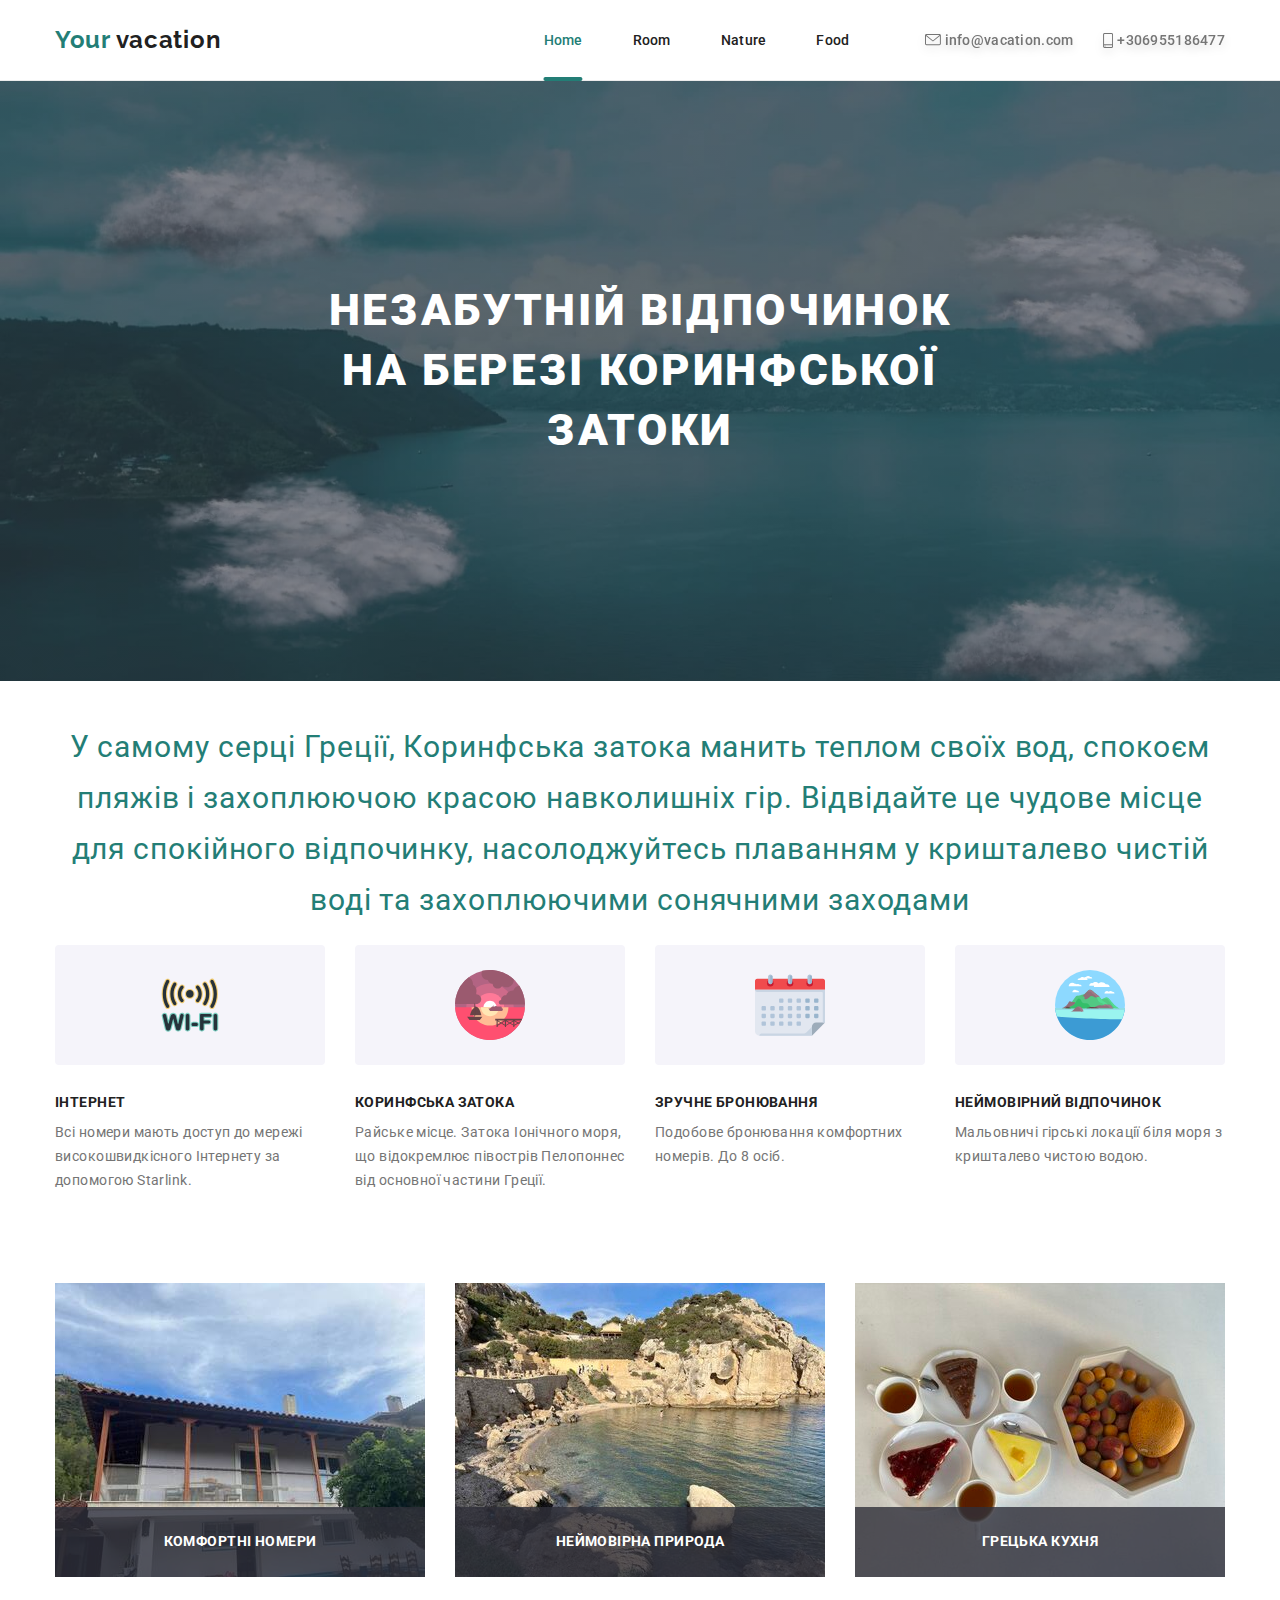
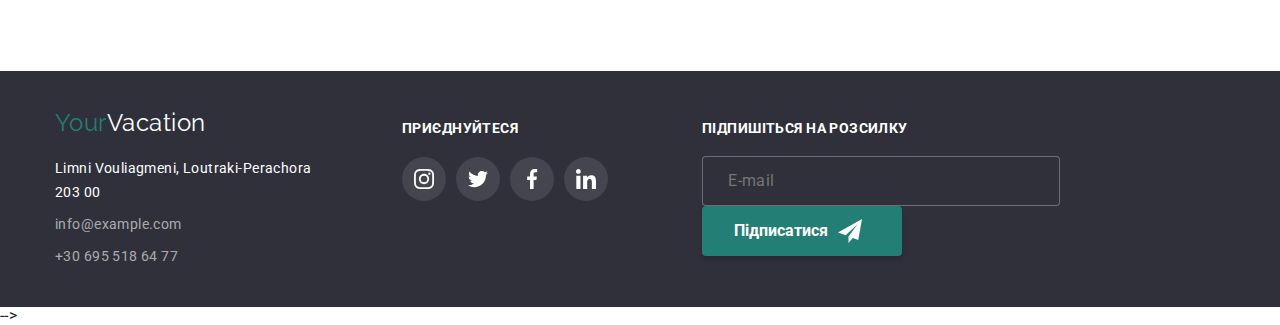
==== commit 476beeeb: "31.05." ====
--- a/index.html
+++ b/index.html
@@ -1,5 +1,5 @@
 <!DOCTYPE html>
-<html lang="ru">
+<!-- <html lang="ru"> -->
 
 <head>
   <meta charset="UTF-8">
@@ -41,9 +41,10 @@
   
           <nav class="nav" id="menu-container" data-menu>
             <ul class="nav-list">
-              <li class="item"><a class="nav-link current" href="./index.html">Головна</a></li>
-              <li class="item"><a class="nav-link" href="./portfolio.html">Портфоліо</a></li>
-              <li class="item"><a class="nav-link" href="">Контакти</a></li>
+              <li class="item"><a class="nav-link current" href="./index.html">Home</a></li>
+              <li class="item"><a class="nav-link" href="./portfolio.html">Room</a></li>
+              <li class="item"><a class="nav-link" href="">Nature</a></li>
+              <li class="item"><a class="nav-link" href="">Food</a></li>
             </ul>
           
           <address class="header-address">
@@ -80,53 +81,46 @@
       </div>
     </section>
 
-
-
-
-
     <!--секція переваги-->
     <section class="preference">
       <div class="container">
+        <h2 class="job-title">У самому серці Греції, Коринфська затока манить теплом своїх вод, спокоєм пляжів і захоплюючою красою навколишніх гір. Відвідайте це чудове місце для спокійного відпочинку, насолоджуйтесь плаванням у кришталево чистій воді та захоплюючими сонячними заходами</h2>
         <ul class="preference-list">
 
           <li class="item antena">
             <div class="preference-list-icon">
-              <svg width="70" height="70">
-                <use href="./icons/symbol-defs (1).svg#iconantena"></use>
-              </svg>
+              <img width="70" height="70" src="/icons/wi-fi.svg" alt="SVG Image">
+              
             </div>
-            <h2 class="preference-title">Увага до деталей</h2>
-            <p class="preference-text">Ідейні міркування, а також початок повсякденної роботи з формування позиції.</p>
+            <h2 class="preference-title">Інтернет</h2>
+            <p class="preference-text">Всі номери мають доступ до мережі високошвидкісного Інтернету за допомогою Starlink.</p>
           </li>
 
           <li class="item clock">
             <div class="preference-list-icon">
-              <svg width="70" height="70">
-                <use href="./icons/symbol-defs (1).svg#iconclock"></use>
-              </svg>
+              <img width="70" height="70" src="/icons/ocean-svgrepo-com.svg" alt="SVG Image">
+              
             </div>
-            <h2 class="preference-title">Пунктуальність</h2>
-            <p class="preference-text">Завдання організації, особливо рамки і місце навчання кадрів тягне за собою.</p>
+            <h2 class="preference-title">Коринфська затока</h2>
+            <p class="preference-text">Райське місце. Затока Іонічного моря, що відокремлює півострів Пелопоннес від основної частини Греції.</p>
           </li>
 
           <li class="item diagram">
             <div class="preference-list-icon">
-              <svg width="70" height="70">
-                <use href="./icons/symbol-defs (1).svg#icondiagram"></use>
-              </svg>
+              <img width="70" height="70" src="/icons/calendar.svg" alt="SVG Image">
+              
             </div>
-            <h2 class="preference-title">Планування</h2>
-            <p class="preference-text">Так само консультація з широким активом значною мірою зумовлює.</p>
+            <h2 class="preference-title">Зручне бронювання</h2>
+            <p class="preference-text">Подобове бронювання комфортних номерів. До 8 осіб.</p>
           </li>
 
           <li class="item astronaut">
             <div class="preference-list-icon">
-              <svg width="70" height="70">
-                <use href="./icons/symbol-defs (1).svg#iconastronaut"></use>
-              </svg>
+              <img width="70" height="70" src="/icons/island-svgrepo-com.svg" alt="SVG Image">
+              
             </div>
-            <h2 class="preference-title">Сучасні технології</h2>
-            <p class="preference-text">Значимість цих проблем настільки очевидна, що реалізація планових завдань.</p>
+            <h2 class="preference-title">Неймовірний відпочинок</h2>
+            <p class="preference-text">Мальовничі гірські локації біля моря з кришталево чистою водою.</p>
           </li>
 
         </ul>
@@ -142,16 +136,15 @@
     <!--секція чим ми займаємося-->
     <section class="job">
       <div class="container">
-        <h2 class="job-title">Чим ми займаємося</h2>
         <ul class="job-list">
-          <li class="job-item"><img class="job-img" src="./images/box11.jpg" alt="Десктопні програми">
-            <p class="job-text">Десктопні застосунки</p>
-          </li>
-          <li class="job-item"><img class="job-img" src="./images/box22.jpg" alt="Мобільні програми">
-            <p class="job-text">Мобільні застосунки</p>
-          </li>
-          <li class="job-item"><img class="job-img" src="./images/box33.jpg" alt="Дизайнерські рішення">
-            <p class="job-text">Дизайнерські рішення</p>
+          <li class="job-item"><img class="job-img" src="./images/box11.jpeg" alt="Комфортні номери">
+            <p class="job-text">Комфортні номери</p>
+          </li>
+          <li class="job-item"><img class="job-img" src="./images/box22.jpeg" alt="Неймовірна природа">
+            <p class="job-text">Неймовірна природа</p>
+          </li>
+          <li class="job-item"><img class="job-img" src="./images/box33.jpeg" alt="Грецька кухня">
+            <p class="job-text">Грецька кухня</p>
           </li>
         </ul>
       </div>
@@ -163,7 +156,7 @@
 
 
     <!--секція Наша команда-->
-    <section class="team">
+    <!-- <section class="team">
       <div class="container">
         <h2 class="team-title">Наша команда</h2>
         <ul class="team-list">
@@ -360,14 +353,14 @@
           </li>
         </ul>
       </div>
-    </section>
+    </section> -->
 
 
 
 
 
     <!--секція постійні клієнти-->
-    <section class="clients">
+    <!-- <section class="clients">
       <div class="container">
         <h3 class="clients-title">Постійні клієнти</h3>
         <ul class="clients-list">
@@ -403,7 +396,7 @@
           </li>
         </ul>
       </div>
-    </section>
+    </section> -->
   </main>
 
 
@@ -418,16 +411,16 @@
       <div class="logo-address-wrap">
         <!--footer-logo-->
       <div class="footer-logo-wrapper">
-        <a class="footer-logo" href="./index.html"><span class="logo-blue">Web </span><span
-          class="logo-white"> Studio</span></a>
+        <a class="footer-logo" href="./index.html"><span class="logo-blue">Your </span><span
+          class="logo-white"> Vacation</span></a>
       </div>
       
       <!--address-->
       <div class="address-wrapper">
         <address class="footer-address">
-          <p class="address-text">м. Київ, пр-т Лесі Українки, 26</p>
+          <p class="address-text">Limni Vouliagmeni, Loutraki-Perachora 203 00</p>
           <a class="item mail" href="mailto:info@devstudio.com">info@example.com</a>
-          <a class="item" href="tel:+380991111111">+38 067 111 11 11</a>
+          <a class="item" href="tel:+306955186477">+30 695 518 64 77</a>
         </address>
       </div>
       
@@ -475,7 +468,7 @@
 
 
   <!--Модалка---->
-  <div class="backdrop is-hidden" data-backdrop>
+  <!-- <div class="backdrop is-hidden" data-backdrop>
     <div class="modal container">
       <button class="close-modal" data-close-modal>
         <svg width="18" height="18">
@@ -529,7 +522,7 @@
 
       <!-- <button class="hero-button send-modal">Відправити</button> -->
     </div>
-  </div>
+  </div> -->
 
 
 
--- a/css/main.min.css
+++ b/css/main.min.css
@@ -1,2 +1 @@
-/*! modern-normalize v1.0.0 | MIT License | https://github.com/sindresorhus/modern-normalize */*,::after,::before{-webkit-box-sizing:border-box;box-sizing:border-box}:root{-moz-tab-size:4;-o-tab-size:4;tab-size:4}html{line-height:1.15;-webkit-text-size-adjust:100%}body{margin:0}body{font-family:system-ui, -apple-system, 'Segoe UI', Roboto, Helvetica, Arial, sans-serif, 'Apple Color Emoji', 'Segoe UI Emoji'}hr{height:0;color:inherit}abbr[title]{-webkit-text-decoration:underline dotted;text-decoration:underline dotted}b,strong{font-weight:bolder}code,kbd,pre,samp{font-family:ui-monospace, SFMono-Regular, Consolas, 'Liberation Mono', Menlo, monospace;font-size:1em}small{font-size:80%}sub,sup{font-size:75%;line-height:0;position:relative;vertical-align:baseline}sub{bottom:-.25em}sup{top:-.5em}table{text-indent:0;border-color:inherit}button,input,optgroup,select,textarea{font-family:inherit;font-size:100%;line-height:1.15;margin:0}button,select{text-transform:none}[type=button],[type=reset],[type=submit],button{-webkit-appearance:button}::-moz-focus-inner{border-style:none;padding:0}:-moz-focusring{outline:1px dotted ButtonText}:-moz-ui-invalid{box-shadow:none}legend{padding:0}progress{vertical-align:baseline}::-webkit-inner-spin-button,::-webkit-outer-spin-button{height:auto}[type=search]{-webkit-appearance:textfield;outline-offset:-2px}::-webkit-search-decoration{-webkit-appearance:none}::-webkit-file-upload-button{-webkit-appearance:button;font:inherit}summary{display:list-item}html{-webkit-box-sizing:border-box;box-sizing:border-box}*,*::before,*::after{-webkit-box-sizing:inherit;box-sizing:inherit}h1,h2,h3,h4,h5,h6{margin:0;padding:0}body{margin:0;padding:0;font-family:'Roboto', sans-serif;background-color:#ffffff;letter-spacing:0.03em;color:var(--primary-text-color)}ul{padding:0;margin:0;list-style:none}body.modal-open{overflow:hidden}img{display:block;max-width:100%;height:auto}.container{padding-left:15px;padding-right:15px;margin-left:auto;margin-right:auto}@media screen and (min-width: 480px){.container{width:480px}}@media screen and (min-width: 768px){.container{width:768px}}@media screen and (min-width: 1200px){.container{width:1200px}}:root{--primary-text-color: #212121;--secondary-text-color: #757575;--accent-color: #2196F3;--footer-bg-color: #2F303A}.header{position:relative}@media screen and (min-width: 768px){.head{display:-webkit-box;display:-ms-flexbox;display:flex;-webkit-box-align:center;-ms-flex-align:center;align-items:center;-webkit-box-pack:justify;-ms-flex-pack:justify;justify-content:space-between}}.logo{font-family:'Raleway', sans-serif;color:var(--primary-text-color);font-weight:700;font-size:24px;line-height:1.16;letter-spacing:0.03em;text-decoration:none;-webkit-transition:color 250ms cubic-bezier(0.4, 0, 0.2, 1);transition:color 250ms cubic-bezier(0.4, 0, 0.2, 1)}.logo-blue{color:var(--accent-color)}@media screen and (min-width: 768px){.logo{margin-right:81px}}@media screen and (min-width: 1200px){.logo{margin-right:86px}}@media screen and (min-width: 1200px){.logo{padding-top:24px;padding-bottom:25px}}.logo-wrapper{display:-webkit-box;display:-ms-flexbox;display:flex;-webkit-box-pack:justify;-ms-flex-pack:justify;justify-content:space-between;-webkit-box-align:center;-ms-flex-align:center;align-items:center}.logo:hover,.logo:focus{color:var(--accent-color)}.logo-blue{color:var(--accent-color)}.header-line{border-bottom:1px solid #ECECEC}.menu-button{display:-webkit-inline-box;display:-ms-inline-flexbox;display:inline-flex;margin:0;padding:0;border:none;background-color:transparent}@media screen and (min-width: 768px){.menu-button{display:none}}.menu-button .icon-cross{display:none}.menu-button.is-open .icon-cross{display:block}.menu-button.is-open .icon-menu{display:none}.nav{z-index:9;background-color:#FFFFFF;text-align:center}@media screen and (max-width: 767px){.nav{-webkit-box-shadow:0px 4px 8px rgba(0,0,0,0.04),0px 2px 4px rgba(0,0,0,0.08),0px 1px 3px rgba(0,0,0,0.16);box-shadow:0px 4px 8px rgba(0,0,0,0.04),0px 2px 4px rgba(0,0,0,0.08),0px 1px 3px rgba(0,0,0,0.16);padding:20px}}@media screen and (max-width: 767px){.nav{display:none;position:absolute;top:100%;left:0;height:453px;width:100%}.nav.is-open{display:block}}@media screen and (min-width: 768px){.nav{display:-webkit-box;display:-ms-flexbox;display:flex;-webkit-box-align:center;-ms-flex-align:center;align-items:center;-webkit-box-pack:justify;-ms-flex-pack:justify;justify-content:space-between}}.nav-list{padding-top:60px;padding-bottom:60px}@media screen and (min-width: 768px){.nav-list{padding:0;display:-webkit-box;display:-ms-flexbox;display:flex;-webkit-box-align:center;-ms-flex-align:center;align-items:center;margin:0;margin-right:75px}}.nav-list .item:not(:last-child){margin-bottom:40px}@media screen and (min-width: 768px){.nav-list .item:not(:last-child){margin:0;margin-right:50px}}.nav-link{position:relative;text-decoration:none;color:var(--primary-text-color);display:-webkit-inline-box;display:-ms-inline-flexbox;display:inline-flex;font-size:18px;font-weight:500;line-height:1.16;letter-spacing:0.02em;padding:8px;-webkit-transition:color 250ms cubic-bezier(0.4, 0, 0.2, 1);transition:color 250ms cubic-bezier(0.4, 0, 0.2, 1)}@media screen and (min-width: 768px){.nav-link{font-size:14px;padding:0;padding-top:32px;padding-bottom:32px}}.nav-link:hover,.nav-link:focus{color:var(--accent-color)}.current{color:var(--accent-color)}.current::after{content:"";position:absolute;width:100%;height:4px;border-radius:4px;left:50%;-webkit-transform:translate(-50%);transform:translate(-50%);bottom:-1px;background-color:var(--accent-color)}.address-link{font-size:18px;font-weight:500;line-height:1.16;color:var(--secondary-text-color);font-style:normal;letter-spacing:0.02em;text-decoration:none;-webkit-filter:drop-shadow(0px 4px 4px rgba(0,0,0,0.15));filter:drop-shadow(0px 4px 4px rgba(0,0,0,0.15));-webkit-transition:color 250ms cubic-bezier(0.4, 0, 0.2, 1);transition:color 250ms cubic-bezier(0.4, 0, 0.2, 1);display:-webkit-box;display:-ms-flexbox;display:flex;-webkit-box-align:center;-ms-flex-align:center;align-items:center;-webkit-box-pack:center;-ms-flex-pack:center;justify-content:center}@media screen and (min-width: 768px){.address-link{font-size:14px}}@media screen and (min-width: 1200px){.address-link{padding-top:32px;padding-bottom:32px}}.address-list .item:not(:last-child){margin-bottom:16px}@media screen and (min-width: 1200px){.address-list .item:not(:last-child){margin-bottom:0px;margin-right:30px}}@media screen and (min-width: 1200px){.address-list{display:-webkit-box;display:-ms-flexbox;display:flex;-webkit-box-align:center;-ms-flex-align:center;align-items:center}}.address-list-icon{margin-right:4px}.address-link:hover,.address-link:focus{color:var(--accent-color);--color3: var(--accent-color)}.hero{width:100%;height:400px;margin-left:auto;margin-right:auto;text-align:center;background-size:cover;background-repeat:no-repeat;background-image:-webkit-gradient(linear, left top, left bottom, from(rgba(47,48,58,0.6)), to(rgba(47,48,58,0.6))),url(../images/Header-hero-mobile.jpg);background-image:linear-gradient(rgba(47,48,58,0.6), rgba(47,48,58,0.6)),url(../images/Header-hero-mobile.jpg)}@media screen and (min-width: 768px){.hero{background-image:-webkit-gradient(linear, left top, left bottom, from(rgba(47,48,58,0.6)), to(rgba(47,48,58,0.6))),url(../images/Header-hero-tablet.jpg);background-image:linear-gradient(rgba(47,48,58,0.6), rgba(47,48,58,0.6)),url(../images/Header-hero-tablet.jpg)}}@media screen and (min-width: 1200px){.hero{max-width:1600px;height:600px;background-image:-webkit-gradient(linear, left top, left bottom, from(rgba(47,48,58,0.6)), to(rgba(47,48,58,0.6))),url(../images/Headerimg1.jpg);background-image:linear-gradient(rgba(47,48,58,0.6), rgba(47,48,58,0.6)),url(../images/Headerimg1.jpg)}}.hero-container{width:100%;margin-left:auto;margin-right:auto;padding-top:118px;padding-bottom:118px}@media screen and (min-width: 1200px){.hero-container{padding-top:200px;padding-bottom:200px}}.hero-title{font-size:26px;max-width:360px;color:#ffffff;font-weight:900;letter-spacing:0.06em;line-height:1.61;text-transform:uppercase;margin-bottom:30px;margin-left:auto;margin-right:auto}@media screen and (min-width: 1200px){.hero-title{font-size:44px;line-height:1.36;max-width:696px}}@media screen and (max-width: 1199px){.preference{padding-top:60px;padding-bottom:60px}}@media screen and (min-width: 1200px){.preference{padding-top:93px;padding-bottom:90px}}@media screen and (min-width: 768px){.preference-list{display:-webkit-box;display:-ms-flexbox;display:flex;-ms-flex-wrap:wrap;flex-wrap:wrap}}@media screen and (min-width: 768px){.preference-list .item{width:354px}}@media screen and (max-width: 767px){.preference-list .item{text-align:center}}@media screen and (max-width: 767px){.preference-list .item:not(:last-child){margin-bottom:30px}}@media screen and (min-width: 768px) and (max-width: 1199px){.preference-list .item:not(:nth-child(2n)){margin-right:30px}}@media screen and (min-width: 768px) and (max-width: 1199px){.preference-list .item:nth-child(-n+2){margin-bottom:30px}}@media screen and (min-width: 1200px){.preference-list .item{width:270px}}@media screen and (min-width: 1200px){.preference-list .item:not(:last-child){margin-right:30px}}.preference-list-icon{display:-webkit-box;display:-ms-flexbox;display:flex;-webkit-box-align:center;-ms-flex-align:center;align-items:center;-webkit-box-pack:center;-ms-flex-pack:center;justify-content:center;height:120px;margin-bottom:30px;background-color:#F5F4FA;border-radius:4px}.preference-title{font-size:14px;text-transform:uppercase;font-weight:700;color:var(--primary-text-color);line-height:1.14;letter-spacing:0.03em;margin-bottom:10px}.preference-text{font-size:14px;font-weight:400;line-height:1.70;color:var(--secondary-text-color);letter-spacing:0.03em;margin:0}@media screen and (max-width: 1199px){.job{display:none}}.job-title{font-size:36px;font-weight:700;line-height:1.16;letter-spacing:0.03em;color:var(--primary-text-color);text-align:center}.job-list{margin-top:50px;display:-webkit-box;display:-ms-flexbox;display:flex;padding-bottom:94px}.job-list .job-item:not(:last-child){margin-right:30px}.job-img{display:block}.job-item{position:relative}.job-text{position:absolute;left:0;bottom:0;height:70px;width:100%;background:rgba(47,48,58,0.8);display:-webkit-box;display:-ms-flexbox;display:flex;-webkit-box-align:center;-ms-flex-align:center;align-items:center;-webkit-box-pack:center;-ms-flex-pack:center;justify-content:center;color:#fff;font-weight:700;font-size:14px;line-height:1.1;text-align:center;letter-spacing:0.03em;text-transform:uppercase;margin:0}.team{background-color:#F5F4FA;padding-top:60px;padding-bottom:60px}@media screen and (min-width: 1200px){.team{padding-top:90px;padding-bottom:98px}}@media screen and (max-width: 767px){.team-list>.item:not(:last-child){margin-bottom:30px}}@media screen and (min-width: 768px) and (max-width: 1199px){.team-list .item:not(:nth-child(2n)){margin-right:30px}}@media screen and (min-width: 768px) and (max-width: 1199px){.team-list>.item:nth-child(-n+2){margin-bottom:30px}}@media screen and (min-width: 768px){.team-list{display:-webkit-box;display:-ms-flexbox;display:flex;-ms-flex-wrap:wrap;flex-wrap:wrap}}@media screen and (min-width: 1200px){.team-list .item:not(:last-child){margin-right:30px}}.team-list>.item{-webkit-box-shadow:0px 1px 3px rgba(0,0,0,0.12),0px 1px 1px rgba(0,0,0,0.14),0px 2px 1px rgba(0,0,0,0.2);box-shadow:0px 1px 3px rgba(0,0,0,0.12),0px 1px 1px rgba(0,0,0,0.14),0px 2px 1px rgba(0,0,0,0.2);border-radius:0px 0px 4px 4px}@media screen and (min-width: 768px){.team-list>.item{width:354px}}@media screen and (min-width: 1200px){.team-list>.item{width:270px}}.team-list .item{background-color:#ffffff}.team-title{margin-bottom:30px;font-weight:700;font-size:36px;line-height:1.16;text-align:center;letter-spacing:0.03em}.team-link{display:-webkit-box;display:-ms-flexbox;display:flex;width:44px;height:44px;-webkit-box-align:center;-ms-flex-align:center;align-items:center;-webkit-box-pack:center;-ms-flex-pack:center;justify-content:center;border-radius:50%;-webkit-transition:background-color 350ms cubic-bezier(0.4, 0, 0.2, 1);transition:background-color 350ms cubic-bezier(0.4, 0, 0.2, 1)}.team-link:hover,.team-link:focus{--color4: #fff;background-color:#2196F3}.team-title-title{font-weight:500;font-size:16px;line-height:1.18;letter-spacing:0.03em;color:var(--primary-text-color);margin-top:30px;margin-bottom:10px;text-align:center}.team-work{margin:0;margin-bottom:16px;text-align:center;line-height:1.18;font-size:16px;font-weight:400;color:var(--secondary-text-color);letter-spacing:0.03em}.team-list-social{padding-bottom:30px;display:-webkit-box;display:-ms-flexbox;display:flex;-webkit-box-pack:center;-ms-flex-pack:center;justify-content:center}.team-list-social>.item:not(:last-child){margin-right:10px}@media screen and (max-width: 767px){.clients-list>.item-clients:nth-child(-n+4){margin-bottom:30px}}@media screen and (max-width: 767px){.clients-list>.item-clients:nth-child(2n+1){margin-right:30px}}@media screen and (min-width: 768px) and (max-width: 1199px){.clients-list>.item-clients:not(:nth-last-child(-n+3)){margin-bottom:30px}}@media screen and (min-width: 768px) and (max-width: 1199px){.clients-list>.item-clients:not(:nth-child(3n)){margin-right:30px}}@media screen and (min-width: 768px) and (max-width: 1199px){.clients-list>.item-clients{width:calc((100% - 60px) / 3)}}@media screen and (min-width: 1200px){.clients-list>.item-clients:not(:last-child){margin-right:30px}}.clients-list{display:-webkit-box;display:-ms-flexbox;display:flex;-webkit-box-pack:center;-ms-flex-pack:center;justify-content:center;-ms-flex-wrap:wrap;flex-wrap:wrap;padding-bottom:94px}.clients-title{padding-top:60px;margin-bottom:30px;font-weight:700;font-size:28px;line-height:1.17;text-align:center;letter-spacing:0.03em;color:var(--primary-text-color)}@media screen and (min-width: 1200px){.clients-title{padding-top:90px;margin-bottom:50px;font-size:36px;line-height:1.16}}.clients-link{height:90px;display:-webkit-box;display:-ms-flexbox;display:flex;border:1px solid #AFB1B8;border-radius:4px;-webkit-box-align:center;-ms-flex-align:center;align-items:center;-webkit-box-pack:center;-ms-flex-pack:center;justify-content:center;-webkit-transition:border-color 300ms cubic-bezier(0.4, 0, 0.2, 1);transition:border-color 300ms cubic-bezier(0.4, 0, 0.2, 1)}@media screen and (min-width: 768px) and (max-width: 1199px){.clients-link{width:226px}}@media screen and (min-width: 1200px){.clients-link{width:170px}}.clients-link:hover,.clients-link:focus{border-color:var(--accent-color);--color4: var(--accent-color)}@media screen and (max-width: 767px){.item-clients{width:calc((100% - 30px) / 2)}}.footer-wrapper{padding-bottom:60px;padding-bottom:38px}@media screen and (min-width: 1200px){.footer-wrapper{display:-webkit-box;display:-ms-flexbox;display:flex}}@media screen and (min-width: 1200px){.logo-address-wrap{margin-right:69px}}.footer{background-color:var(--footer-bg-color)}.footer-logo{font-family:'Raleway', sans-serif;font-size:24px;display:-webkit-inline-box;display:-ms-inline-flexbox;display:inline-flex;line-height:1.19;color:#ffffff;text-decoration:none;-webkit-transition:color 300ms cubic-bezier(0.4, 0, 0.2, 1);transition:color 300ms cubic-bezier(0.4, 0, 0.2, 1)}.footer-logo-wrapper{text-align:center;padding-top:60px;margin-bottom:30px}@media screen and (min-width: 1200px){.footer-logo-wrapper{text-align:start;padding-top:38px;margin-bottom:20px}}.footer-logo:hover,.footer-logo:focus{color:var(--accent-color)}.address-wrapper{text-align:center;margin-bottom:60px}@media screen and (min-width: 1200px){.address-wrapper{text-align:start;margin:0}}.address-text{font-style:normal;font-weight:400;font-size:14px;line-height:1.71;letter-spacing:0.03em;color:#FFFFFF;margin-bottom:8px;-webkit-transition:color 300ms cubic-bezier(0.4, 0, 0.2, 1);transition:color 300ms cubic-bezier(0.4, 0, 0.2, 1)}.address-text:hover,.address-text:focus{color:var(--accent-color)}.footer-address .item{display:block;text-decoration:none;font-style:normal;font-weight:400;font-size:14px;line-height:1.71;letter-spacing:0.03em;color:rgba(255,255,255,0.6);-webkit-transition:color 300ms cubic-bezier(0.4, 0, 0.2, 1);transition:color 300ms cubic-bezier(0.4, 0, 0.2, 1)}.footer-address .item:hover,.footer-address .item:focus{color:var(--accent-color)}.mail{margin-bottom:8px}.join-social{margin-bottom:60px}@media screen and (min-width: 1200px){.join-social{margin:0;margin-right:94px;padding-top:50px}}.join-list{display:-webkit-box;display:-ms-flexbox;display:flex;-webkit-box-pack:center;-ms-flex-pack:center;justify-content:center}.join-list>.item:not(:last-child){margin-right:10px}.join-icon{--color4: #ffffff}.social-link{display:-webkit-inline-box;display:-ms-inline-flexbox;display:inline-flex;width:44px;height:44px;border-radius:50%;background:rgba(255,255,255,0.1);-webkit-box-align:center;-ms-flex-align:center;align-items:center;-webkit-box-pack:center;-ms-flex-pack:center;justify-content:center;-webkit-transition:background 300ms cubic-bezier(0.4, 0, 0.2, 1);transition:background 300ms cubic-bezier(0.4, 0, 0.2, 1)}.social-link:hover,.social-link:focus{background:var(--accent-color)}.join-title{text-align:center;margin:0;margin-bottom:20px;font-weight:700;font-size:14px;line-height:1.14;letter-spacing:0.03em;text-transform:uppercase;color:#fff}@media screen and (min-width: 1200px){.join-title{text-align:start}}@media screen and (max-width: 1199px){.subscribe{text-align:center}}@media screen and (min-width: 1200px){.subscribe{padding-top:50px}}.subscribe-title{text-align:center;color:#fff;font-weight:700;font-size:14px;line-height:1.1;letter-spacing:0.03em;margin-bottom:20px;display:block}@media screen and (min-width: 1200px){.subscribe-title{text-align:start}}.subscribe-button-text{font-weight:700;font-size:16px;line-height:1.8;color:#fff;margin-right:10px;display:-webkit-inline-box;display:-ms-inline-flexbox;display:inline-flex}.subscribe-button{display:-webkit-inline-box;display:-ms-inline-flexbox;display:inline-flex;-webkit-box-align:center;-ms-flex-align:center;align-items:center;width:200px;height:50px;background-color:var(--accent-color);border-radius:4px;border:transparent;-webkit-box-shadow:0px 4px 4px rgba(0,0,0,0.15);box-shadow:0px 4px 4px rgba(0,0,0,0.15);padding:10px 32px}.subscribe-input{width:100%;height:50px;border-radius:4px;background-color:var(--footer-bg-color);border:1px solid rgba(255,255,255,0.3);padding-left:16px;font-weight:400;font-size:16px;line-height:1.25;letter-spacing:0.03em;color:rgba(255,255,255,0.6)}@media screen and (max-width: 767px){.subscribe-input{margin-bottom:20px}}@media screen and (min-width: 768px){.subscribe-input{margin-right:12px;width:450px}}@media screen and (min-width: 1200px){.subscribe-input{width:358px}}.radio{display:-webkit-box;display:-ms-flexbox;display:flex;-ms-flex-wrap:wrap;flex-wrap:wrap;-webkit-box-pack:center;-ms-flex-pack:center;justify-content:center;text-align:center;padding-top:40px;padding-bottom:40px}@media screen and (min-width: 768px){.radio{padding-bottom:30px}}@media screen and (max-width: 767px){.radio>.item{margin:5px}}@media screen and (min-width: 768px){.radio>.item:not(:last-child){margin-right:8px}}.radio .btn{display:block;font-style:normal;font-weight:500;font-size:16px;line-height:1.60;text-align:center;letter-spacing:0.03em;color:#212121;text-decoration:none;background:#F5F4FA;border-radius:4px;padding:6px 22px;border:none;-webkit-transition:background-color 300ms cubic-bezier(0.4, 0, 0.2, 1),color 300ms cubic-bezier(0.4, 0, 0.2, 1);transition:background-color 300ms cubic-bezier(0.4, 0, 0.2, 1),color 300ms cubic-bezier(0.4, 0, 0.2, 1)}.radio .btn:hover,.radio .btn:focus{color:#ffffff;background-color:var(--accent-color);-webkit-box-shadow:0px 3px 1px rgba(0,0,0,0.1),0px 1px 2px rgba(0,0,0,0.08),0px 2px 2px rgba(0,0,0,0.12);box-shadow:0px 3px 1px rgba(0,0,0,0.1),0px 1px 2px rgba(0,0,0,0.08),0px 2px 2px rgba(0,0,0,0.12)}.main-list{padding-bottom:60px}@media screen and (min-width: 768px){.main-list{display:-webkit-box;display:-ms-flexbox;display:flex;-ms-flex-wrap:wrap;flex-wrap:wrap}}@media screen and (min-width: 768px) and (max-width: 1199px){.main-list>.main-item{width:354px;height:auto}}@media screen and (min-width: 1200px){.main-list>.main-item{width:370px;height:auto}}.link{text-decoration:none}@media screen and (min-width: 768px) and (max-width: 1199px){.main-item:not(:nth-child(2n)){margin-right:30px}}@media screen and (min-width: 1200px){.main-item:not(:nth-child(3n)){margin-right:30px}}.main-list>.link{display:block}@media screen and (min-width: 1200px){.main-item{width:calc((100% - 60px) / 3)}}.main-list>.main-item:not(:last-child){margin-bottom:30px}.gallery-text{padding:20px 17px;border-left:1px solid #EEEEEE;border-right:1px solid #EEEEEE;border-bottom:1px solid #EEEEEE}.userpic{display:block}.main-text{font-weight:700;font-size:18px;line-height:2;letter-spacing:0.06em;color:#212121;text-decoration:none;margin:0;margin-bottom:4px}.item-text{font-weight:400;font-size:16px;line-height:1.87;letter-spacing:0.03em;color:#757575;text-decoration:none;margin:0}.wrapper-img{position:relative;overflow:hidden}.wrapper-img:hover .text-hidden{opacity:1;-webkit-transform:translateY(0);transform:translateY(0)}.text-hidden{position:absolute;opacity:0;top:0;left:0;color:#fff;width:100%;height:100%;padding:63px 24px;font-weight:400;font-size:18px;line-height:1.5;letter-spacing:0.03em;background:rgba(33,150,243,0.9);margin:0;-webkit-transform:translateY(100%);transform:translateY(100%);-webkit-transition:-webkit-transform 300ms cubic-bezier(0.4, 0, 0.2, 1);transition:-webkit-transform 300ms cubic-bezier(0.4, 0, 0.2, 1);transition:transform 300ms cubic-bezier(0.4, 0, 0.2, 1);transition:transform 300ms cubic-bezier(0.4, 0, 0.2, 1), -webkit-transform 300ms cubic-bezier(0.4, 0, 0.2, 1)}.modal-text{margin:0;margin-bottom:30px;font-weight:700;font-size:20px;line-height:1.1;text-align:center;letter-spacing:0.03em;color:#212121}.hero-button{width:200px;padding:10px 27px;background-color:var(--accent-color);display:inline-block;color:#ffffff;font-size:16px;font-weight:700;line-height:1.87;text-decoration:none;border-radius:4px;border:transparent}.backdrop{z-index:9;position:fixed;top:0;left:0;min-width:100%;min-height:100%;background:rgba(0,0,0,0.3);opacity:1;-webkit-transition:opacity 250ms cubic-bezier(0.4, 0, 0.2, 1);transition:opacity 250ms cubic-bezier(0.4, 0, 0.2, 1)}.is-hidden{opacity:0;pointer-events:none}.modal{position:absolute;width:375px;height:609px;background-color:#fff;padding:40px;font-weight:700;font-size:20px;line-height:1.1;text-align:center;letter-spacing:0.03em;color:#212121;-webkit-box-shadow:0px 1px 3px rgba(0,0,0,0.12),0px 1px 1px rgba(0,0,0,0.14),0px 2px 1px rgba(0,0,0,0.2);box-shadow:0px 1px 3px rgba(0,0,0,0.12),0px 1px 1px rgba(0,0,0,0.14),0px 2px 1px rgba(0,0,0,0.2);border-radius:4px;top:50%;left:50%;-webkit-transform:translate(-50%, -50%) scale(1);transform:translate(-50%, -50%) scale(1);-webkit-transition:-webkit-transform 250ms cubic-bezier(0.4, 0, 0.2, 1);transition:-webkit-transform 250ms cubic-bezier(0.4, 0, 0.2, 1);transition:transform 250ms cubic-bezier(0.4, 0, 0.2, 1);transition:transform 250ms cubic-bezier(0.4, 0, 0.2, 1), -webkit-transform 250ms cubic-bezier(0.4, 0, 0.2, 1)}@media screen and (min-width: 768px){.modal{width:450px}}@media screen and (min-width: 1200px){.modal{width:528px;height:581px}}.backdrop.is-hidden .modal{-webkit-transform:translate(-50%, -50%) scale(1.1);transform:translate(-50%, -50%) scale(1.1)}.close-modal{margin:0;width:30px;height:30px;position:absolute;top:8px;right:8px;display:-webkit-box;display:-ms-flexbox;display:flex;-webkit-box-pack:center;-ms-flex-pack:center;justify-content:center;-webkit-box-align:center;-ms-flex-align:center;align-items:center;border-radius:50%;margin-left:auto;background:#fff;border:1px solid rgba(0,0,0,0.1)}.close-modal:hover{fill:var(--accent-color)}.form-container{width:100%;margin-bottom:20px}.form-container .form:not(:last-child){margin-bottom:28px}.name-label{position:absolute;left:42px;top:50%;-webkit-transform:translateY(-50%);transform:translateY(-50%);font-weight:400;font-size:14px;line-height:1, 14;letter-spacing:0.01em;color:#757575}.coment{left:42px;top:20px}.name-icon{display:block;position:absolute;left:19px;top:50%;-webkit-transform:translateY(-50%);transform:translateY(-50%)}.field:focus+.name-label,.field:not(:placeholder-shown)+.name-label{color:var(--accent-color);-webkit-transform:translateY(-40px) translateX(-30px);transform:translateY(-40px) translateX(-30px);-webkit-transition:-webkit-transform 300ms cubic-bezier(0.4, 0, 0.2, 1);transition:-webkit-transform 300ms cubic-bezier(0.4, 0, 0.2, 1);transition:transform 300ms cubic-bezier(0.4, 0, 0.2, 1);transition:transform 300ms cubic-bezier(0.4, 0, 0.2, 1), -webkit-transform 300ms cubic-bezier(0.4, 0, 0.2, 1)}.form{position:relative}.field{height:40px;width:100%;border:1px solid rgba(33,33,33,0.2);border-radius:4px;padding-left:42px;font-weight:400;font-size:14px;line-height:1.14;letter-spacing:0.01em;color:#757575}.field:focus ~ .name-icon{fill:#2196F3}.area{resize:none;height:120px;padding:5px;padding-left:16px}.wrapper-checkbox{margin-bottom:20px}.checkbox-text{font-weight:400;font-size:14px;line-height:1.71;letter-spacing:0.03em;color:#757575}.checkbox-link{font-weight:400;font-size:14px;line-height:1.71;letter-spacing:0.03em;-webkit-text-decoration-line:underline;text-decoration-line:underline;color:#2196F3}.checkbox{position:absolute;width:1px;height:1px;margin:-1px;border:0;padding:0;clip:rect(0 0 0 0);overflow:hidden}.checkbox-icon{display:inline-block;width:15px;height:15px;margin-right:5px;border:2px solid #2a2a2a;border-radius:4px;-webkit-transition:-webkit-transform 250ms linear;transition:-webkit-transform 250ms linear;transition:transform 250ms linear;transition:transform 250ms linear, -webkit-transform 250ms linear}.checkbox:checked+.checkbox-icon{-webkit-transform:scale(1.1);transform:scale(1.1);border-color:transparent;background-color:var(--accent-color);background-image:url("../icons/modal_icon/icon-check.svg");background-size:cover;background-repeat:no-repeat;background-origin:border-box}
-/*# sourceMappingURL=main.min.css.map */+/*! modern-normalize v1.0.0 | MIT License | https://github.com/sindresorhus/modern-normalize */*,::after,::before{-webkit-box-sizing:border-box;box-sizing:border-box}:root{-moz-tab-size:4;-o-tab-size:4;tab-size:4}html{line-height:1.15;-webkit-text-size-adjust:100%}body{margin:0}body{font-family:system-ui,-apple-system,"Segoe UI",Roboto,Helvetica,Arial,sans-serif,"Apple Color Emoji","Segoe UI Emoji"}hr{height:0;color:inherit}abbr[title]{-webkit-text-decoration:underline dotted;text-decoration:underline dotted}b,strong{font-weight:bolder}code,kbd,pre,samp{font-family:ui-monospace,SFMono-Regular,Consolas,"Liberation Mono",Menlo,monospace;font-size:1em}small{font-size:80%}sub,sup{font-size:75%;line-height:0;position:relative;vertical-align:baseline}sub{bottom:-0.25em}sup{top:-0.5em}table{text-indent:0;border-color:inherit}button,input,optgroup,select,textarea{font-family:inherit;font-size:100%;line-height:1.15;margin:0}button,select{text-transform:none}[type=button],[type=reset],[type=submit],button{-webkit-appearance:button}::-moz-focus-inner{border-style:none;padding:0}:-moz-focusring{outline:1px dotted ButtonText}:-moz-ui-invalid{box-shadow:none}legend{padding:0}progress{vertical-align:baseline}::-webkit-inner-spin-button,::-webkit-outer-spin-button{height:auto}[type=search]{-webkit-appearance:textfield;outline-offset:-2px}::-webkit-search-decoration{-webkit-appearance:none}::-webkit-file-upload-button{-webkit-appearance:button;font:inherit}summary{display:list-item}html{-webkit-box-sizing:border-box;box-sizing:border-box}*,*::before,*::after{-webkit-box-sizing:inherit;box-sizing:inherit}h1,h2,h3,h4,h5,h6{margin:0;padding:0}body{margin:0;padding:0;font-family:"Roboto",sans-serif;background-color:#fff;letter-spacing:.03em;color:var(--primary-text-color)}ul{padding:0;margin:0;list-style:none}body.modal-open{overflow:hidden}img{display:block;max-width:100%;height:auto}.container{padding-left:15px;padding-right:15px;margin-left:auto;margin-right:auto}@media screen and (min-width: 480px){.container{width:480px}}@media screen and (min-width: 768px){.container{width:768px}}@media screen and (min-width: 1200px){.container{width:1200px}}:root{--primary-text-color: #212121;--secondary-text-color: #757575;--accent-color: #237e76;--footer-bg-color: #2F303A}.header{position:relative}@media screen and (min-width: 768px){.head{display:-webkit-box;display:-ms-flexbox;display:flex;-webkit-box-align:center;-ms-flex-align:center;align-items:center;-webkit-box-pack:justify;-ms-flex-pack:justify;justify-content:space-between}}.logo{font-family:"Raleway",sans-serif;color:var(--primary-text-color);font-weight:700;font-size:24px;line-height:1.16;letter-spacing:.03em;text-decoration:none;-webkit-transition:color 250ms cubic-bezier(0.4, 0, 0.2, 1);transition:color 250ms cubic-bezier(0.4, 0, 0.2, 1)}.logo-blue{color:var(--accent-color)}@media screen and (min-width: 768px){.logo{margin-right:81px}}@media screen and (min-width: 1200px){.logo{margin-right:86px}}@media screen and (min-width: 1200px){.logo{padding-top:24px;padding-bottom:25px}}.logo-wrapper{display:-webkit-box;display:-ms-flexbox;display:flex;-webkit-box-pack:justify;-ms-flex-pack:justify;justify-content:space-between;-webkit-box-align:center;-ms-flex-align:center;align-items:center}.logo:hover,.logo:focus{color:var(--accent-color)}.logo-blue{color:var(--accent-color)}.header-line{border-bottom:1px solid #ececec}.menu-button{display:-webkit-inline-box;display:-ms-inline-flexbox;display:inline-flex;margin:0;padding:0;border:none;background-color:rgba(0,0,0,0)}@media screen and (min-width: 768px){.menu-button{display:none}}.menu-button .icon-cross{display:none}.menu-button.is-open .icon-cross{display:block}.menu-button.is-open .icon-menu{display:none}.nav{z-index:9;background-color:#fff;text-align:center}@media screen and (max-width: 767px){.nav{-webkit-box-shadow:0px 4px 8px rgba(0,0,0,.04),0px 2px 4px rgba(0,0,0,.08),0px 1px 3px rgba(0,0,0,.16);box-shadow:0px 4px 8px rgba(0,0,0,.04),0px 2px 4px rgba(0,0,0,.08),0px 1px 3px rgba(0,0,0,.16);padding:20px}}@media screen and (max-width: 767px){.nav{display:none;position:absolute;top:100%;left:0;height:453px;width:100%}.nav.is-open{display:block}}@media screen and (min-width: 768px){.nav{display:-webkit-box;display:-ms-flexbox;display:flex;-webkit-box-align:center;-ms-flex-align:center;align-items:center;-webkit-box-pack:justify;-ms-flex-pack:justify;justify-content:space-between}}.nav-list{padding-top:60px;padding-bottom:60px}@media screen and (min-width: 768px){.nav-list{padding:0;display:-webkit-box;display:-ms-flexbox;display:flex;-webkit-box-align:center;-ms-flex-align:center;align-items:center;margin:0;margin-right:75px}}.nav-list .item:not(:last-child){margin-bottom:40px}@media screen and (min-width: 768px){.nav-list .item:not(:last-child){margin:0;margin-right:50px}}.nav-link{position:relative;text-decoration:none;color:var(--primary-text-color);display:-webkit-inline-box;display:-ms-inline-flexbox;display:inline-flex;font-size:18px;font-weight:500;line-height:1.16;letter-spacing:.02em;padding:8px;-webkit-transition:color 250ms cubic-bezier(0.4, 0, 0.2, 1);transition:color 250ms cubic-bezier(0.4, 0, 0.2, 1)}@media screen and (min-width: 768px){.nav-link{font-size:14px;padding:0;padding-top:32px;padding-bottom:32px}}.nav-link:hover,.nav-link:focus{color:var(--accent-color)}.current{color:var(--accent-color)}.current::after{content:"";position:absolute;width:100%;height:4px;border-radius:4px;left:50%;-webkit-transform:translate(-50%);transform:translate(-50%);bottom:-1px;background-color:var(--accent-color)}.address-link{font-size:18px;font-weight:500;line-height:1.16;color:var(--secondary-text-color);font-style:normal;letter-spacing:.02em;text-decoration:none;-webkit-filter:drop-shadow(0px 4px 4px rgba(0, 0, 0, 0.15));filter:drop-shadow(0px 4px 4px rgba(0, 0, 0, 0.15));-webkit-transition:color 250ms cubic-bezier(0.4, 0, 0.2, 1);transition:color 250ms cubic-bezier(0.4, 0, 0.2, 1);display:-webkit-box;display:-ms-flexbox;display:flex;-webkit-box-align:center;-ms-flex-align:center;align-items:center;-webkit-box-pack:center;-ms-flex-pack:center;justify-content:center}@media screen and (min-width: 768px){.address-link{font-size:14px}}@media screen and (min-width: 1200px){.address-link{padding-top:32px;padding-bottom:32px}}.address-list .item:not(:last-child){margin-bottom:16px}@media screen and (min-width: 1200px){.address-list .item:not(:last-child){margin-bottom:0px;margin-right:30px}}@media screen and (min-width: 1200px){.address-list{display:-webkit-box;display:-ms-flexbox;display:flex;-webkit-box-align:center;-ms-flex-align:center;align-items:center}}.address-list-icon{margin-right:4px}.address-link:hover,.address-link:focus{color:var(--accent-color);--color3: var(--accent-color)}.hero{width:100%;height:400px;margin-left:auto;margin-right:auto;text-align:center;background-size:cover;background-repeat:no-repeat;background-image:-webkit-gradient(linear, left top, left bottom, from(rgba(47, 48, 58, 0.6)), to(rgba(47, 48, 58, 0.6))),url(../images/Header-hero-mobile.jpg);background-image:linear-gradient(rgba(47, 48, 58, 0.6), rgba(47, 48, 58, 0.6)),url(../images/Header-hero-mobile.jpg)}@media screen and (min-width: 768px){.hero{background-image:-webkit-gradient(linear, left top, left bottom, from(rgba(47, 48, 58, 0.6)), to(rgba(47, 48, 58, 0.6))),url(../images/Header-hero-tablet.jpg);background-image:linear-gradient(rgba(47, 48, 58, 0.6), rgba(47, 48, 58, 0.6)),url(../images/Header-hero-tablet.jpg)}}@media screen and (min-width: 1200px){.hero{max-width:1600px;height:600px;background-image:-webkit-gradient(linear, left top, left bottom, from(rgba(47, 48, 58, 0.6)), to(rgba(47, 48, 58, 0.6))),url(../images/Headerimg1.jpg);background-image:linear-gradient(rgba(47, 48, 58, 0.6), rgba(47, 48, 58, 0.6)),url(../images/Headerimg1.jpg)}}.hero-container{width:100%;margin-left:auto;margin-right:auto;padding-top:118px;padding-bottom:118px}@media screen and (min-width: 1200px){.hero-container{padding-top:200px;padding-bottom:200px}}.hero-title{font-size:26px;max-width:360px;color:#fff;font-weight:900;letter-spacing:.06em;line-height:1.61;text-transform:uppercase;margin-bottom:30px;margin-left:auto;margin-right:auto}@media screen and (min-width: 1200px){.hero-title{font-size:44px;line-height:1.36;max-width:696px}}.job-title{padding-bottom:20px}@media screen and (max-width: 1199px){.preference{padding-top:40px;padding-bottom:40px}}@media screen and (min-width: 1200px){.preference{padding-top:40px;padding-bottom:40px}}@media screen and (min-width: 768px){.preference-list{display:-webkit-box;display:-ms-flexbox;display:flex;-ms-flex-wrap:wrap;flex-wrap:wrap}}@media screen and (min-width: 768px){.preference-list .item{width:354px}}@media screen and (max-width: 767px){.preference-list .item{text-align:center}}@media screen and (max-width: 767px){.preference-list .item:not(:last-child){margin-bottom:30px}}@media screen and (min-width: 768px)and (max-width: 1199px){.preference-list .item:not(:nth-child(2n)){margin-right:30px}}@media screen and (min-width: 768px)and (max-width: 1199px){.preference-list .item:nth-child(-n+2){margin-bottom:30px}}@media screen and (min-width: 1200px){.preference-list .item{width:270px}}@media screen and (min-width: 1200px){.preference-list .item:not(:last-child){margin-right:30px}}.preference-list-icon{display:-webkit-box;display:-ms-flexbox;display:flex;-webkit-box-align:center;-ms-flex-align:center;align-items:center;-webkit-box-pack:center;-ms-flex-pack:center;justify-content:center;height:120px;margin-bottom:30px;background-color:#f5f4fa;border-radius:4px}.preference-title{font-size:14px;text-transform:uppercase;font-weight:700;color:var(--primary-text-color);line-height:1.14;letter-spacing:.03em;margin-bottom:10px}.preference-text{font-size:14px;font-weight:400;line-height:1.7;color:var(--secondary-text-color);letter-spacing:.03em;margin:0}@media screen and (max-width: 1199px){.job{display:none}}.job-title{font-size:30px;font-weight:400;line-height:1.7;color:var(--secondary-text-color);letter-spacing:.03em;margin:0;color:var(--accent-color);text-align:center}.job-list{margin-top:50px;display:-webkit-box;display:-ms-flexbox;display:flex;padding-bottom:94px}.job-list .job-item:not(:last-child){margin-right:30px}.job-img{display:block}.job-item{position:relative}.job-text{position:absolute;left:0;bottom:0;height:70px;width:100%;background:rgba(47,48,58,.8);display:-webkit-box;display:-ms-flexbox;display:flex;-webkit-box-align:center;-ms-flex-align:center;align-items:center;-webkit-box-pack:center;-ms-flex-pack:center;justify-content:center;color:#fff;font-weight:700;font-size:14px;line-height:1.1;text-align:center;letter-spacing:.03em;text-transform:uppercase;margin:0}.team{background-color:#f5f4fa;padding-top:60px;padding-bottom:60px}@media screen and (min-width: 1200px){.team{padding-top:90px;padding-bottom:98px}}@media screen and (max-width: 767px){.team-list>.item:not(:last-child){margin-bottom:30px}}@media screen and (min-width: 768px)and (max-width: 1199px){.team-list .item:not(:nth-child(2n)){margin-right:30px}}@media screen and (min-width: 768px)and (max-width: 1199px){.team-list>.item:nth-child(-n+2){margin-bottom:30px}}@media screen and (min-width: 768px){.team-list{display:-webkit-box;display:-ms-flexbox;display:flex;-ms-flex-wrap:wrap;flex-wrap:wrap}}@media screen and (min-width: 1200px){.team-list .item:not(:last-child){margin-right:30px}}.team-list>.item{-webkit-box-shadow:0px 1px 3px rgba(0,0,0,.12),0px 1px 1px rgba(0,0,0,.14),0px 2px 1px rgba(0,0,0,.2);box-shadow:0px 1px 3px rgba(0,0,0,.12),0px 1px 1px rgba(0,0,0,.14),0px 2px 1px rgba(0,0,0,.2);border-radius:0px 0px 4px 4px}@media screen and (min-width: 768px){.team-list>.item{width:354px}}@media screen and (min-width: 1200px){.team-list>.item{width:270px}}.team-list .item{background-color:#fff}.team-title{margin-bottom:30px;font-weight:700;font-size:36px;line-height:1.16;text-align:center;letter-spacing:.03em}.team-link{display:-webkit-box;display:-ms-flexbox;display:flex;width:44px;height:44px;-webkit-box-align:center;-ms-flex-align:center;align-items:center;-webkit-box-pack:center;-ms-flex-pack:center;justify-content:center;border-radius:50%;-webkit-transition:background-color 350ms cubic-bezier(0.4, 0, 0.2, 1);transition:background-color 350ms cubic-bezier(0.4, 0, 0.2, 1)}.team-link:hover,.team-link:focus{--color4: #fff;background-color:#2196f3}.team-title-title{font-weight:500;font-size:16px;line-height:1.18;letter-spacing:.03em;color:var(--primary-text-color);margin-top:30px;margin-bottom:10px;text-align:center}.team-work{margin:0;margin-bottom:16px;text-align:center;line-height:1.18;font-size:16px;font-weight:400;color:var(--secondary-text-color);letter-spacing:.03em}.team-list-social{padding-bottom:30px;display:-webkit-box;display:-ms-flexbox;display:flex;-webkit-box-pack:center;-ms-flex-pack:center;justify-content:center}.team-list-social>.item:not(:last-child){margin-right:10px}@media screen and (max-width: 767px){.clients-list>.item-clients:nth-child(-n+4){margin-bottom:30px}}@media screen and (max-width: 767px){.clients-list>.item-clients:nth-child(2n+1){margin-right:30px}}@media screen and (min-width: 768px)and (max-width: 1199px){.clients-list>.item-clients:not(:nth-last-child(-n+3)){margin-bottom:30px}}@media screen and (min-width: 768px)and (max-width: 1199px){.clients-list>.item-clients:not(:nth-child(3n)){margin-right:30px}}@media screen and (min-width: 768px)and (max-width: 1199px){.clients-list>.item-clients{width:calc((100% - 60px)/3)}}@media screen and (min-width: 1200px){.clients-list>.item-clients:not(:last-child){margin-right:30px}}.clients-list{display:-webkit-box;display:-ms-flexbox;display:flex;-webkit-box-pack:center;-ms-flex-pack:center;justify-content:center;-ms-flex-wrap:wrap;flex-wrap:wrap;padding-bottom:94px}.clients-title{padding-top:60px;margin-bottom:30px;font-weight:700;font-size:28px;line-height:1.17;text-align:center;letter-spacing:.03em;color:var(--primary-text-color)}@media screen and (min-width: 1200px){.clients-title{padding-top:90px;margin-bottom:50px;font-size:36px;line-height:1.16}}.clients-link{height:90px;display:-webkit-box;display:-ms-flexbox;display:flex;border:1px solid #afb1b8;border-radius:4px;-webkit-box-align:center;-ms-flex-align:center;align-items:center;-webkit-box-pack:center;-ms-flex-pack:center;justify-content:center;-webkit-transition:border-color 300ms cubic-bezier(0.4, 0, 0.2, 1);transition:border-color 300ms cubic-bezier(0.4, 0, 0.2, 1)}@media screen and (min-width: 768px)and (max-width: 1199px){.clients-link{width:226px}}@media screen and (min-width: 1200px){.clients-link{width:170px}}.clients-link:hover,.clients-link:focus{border-color:var(--accent-color);--color4: var(--accent-color)}@media screen and (max-width: 767px){.item-clients{width:calc((100% - 30px)/2)}}.footer-wrapper{padding-bottom:60px;padding-bottom:38px}@media screen and (min-width: 1200px){.footer-wrapper{display:-webkit-box;display:-ms-flexbox;display:flex}}@media screen and (min-width: 1200px){.logo-address-wrap{margin-right:69px}}.footer{background-color:var(--footer-bg-color)}.footer-logo{font-family:"Raleway",sans-serif;font-size:24px;display:-webkit-inline-box;display:-ms-inline-flexbox;display:inline-flex;line-height:1.19;color:#fff;text-decoration:none;-webkit-transition:color 300ms cubic-bezier(0.4, 0, 0.2, 1);transition:color 300ms cubic-bezier(0.4, 0, 0.2, 1)}.footer-logo-wrapper{text-align:center;padding-top:60px;margin-bottom:30px}@media screen and (min-width: 1200px){.footer-logo-wrapper{text-align:start;padding-top:38px;margin-bottom:20px}}.footer-logo:hover,.footer-logo:focus{color:var(--accent-color)}.address-wrapper{text-align:center;margin-bottom:60px}@media screen and (min-width: 1200px){.address-wrapper{text-align:start;margin:0}}.address-text{font-style:normal;font-weight:400;font-size:14px;line-height:1.71;letter-spacing:.03em;color:#fff;margin-bottom:8px;-webkit-transition:color 300ms cubic-bezier(0.4, 0, 0.2, 1);transition:color 300ms cubic-bezier(0.4, 0, 0.2, 1)}.address-text:hover,.address-text:focus{color:var(--accent-color)}.footer-address .item{display:block;text-decoration:none;font-style:normal;font-weight:400;font-size:14px;line-height:1.71;letter-spacing:.03em;color:rgba(255,255,255,.6);-webkit-transition:color 300ms cubic-bezier(0.4, 0, 0.2, 1);transition:color 300ms cubic-bezier(0.4, 0, 0.2, 1)}.footer-address .item:hover,.footer-address .item:focus{color:var(--accent-color)}.mail{margin-bottom:8px}.join-social{margin-bottom:60px}@media screen and (min-width: 1200px){.join-social{margin:0;margin-right:94px;padding-top:50px}}.join-list{display:-webkit-box;display:-ms-flexbox;display:flex;-webkit-box-pack:center;-ms-flex-pack:center;justify-content:center}.join-list>.item:not(:last-child){margin-right:10px}.join-icon{--color4: #ffffff}.social-link{display:-webkit-inline-box;display:-ms-inline-flexbox;display:inline-flex;width:44px;height:44px;border-radius:50%;background:rgba(255,255,255,.1);-webkit-box-align:center;-ms-flex-align:center;align-items:center;-webkit-box-pack:center;-ms-flex-pack:center;justify-content:center;-webkit-transition:background 300ms cubic-bezier(0.4, 0, 0.2, 1);transition:background 300ms cubic-bezier(0.4, 0, 0.2, 1)}.social-link:hover,.social-link:focus{background:var(--accent-color)}.join-title{text-align:center;margin:0;margin-bottom:20px;font-weight:700;font-size:14px;line-height:1.14;letter-spacing:.03em;text-transform:uppercase;color:#fff}@media screen and (min-width: 1200px){.join-title{text-align:start}}@media screen and (max-width: 1199px){.subscribe{text-align:center}}@media screen and (min-width: 1200px){.subscribe{padding-top:50px}}.subscribe-title{text-align:center;color:#fff;font-weight:700;font-size:14px;line-height:1.1;letter-spacing:.03em;margin-bottom:20px;display:block}@media screen and (min-width: 1200px){.subscribe-title{text-align:start}}.subscribe-button-text{font-weight:700;font-size:16px;line-height:1.8;color:#fff;margin-right:10px;display:-webkit-inline-box;display:-ms-inline-flexbox;display:inline-flex}.subscribe-button{display:-webkit-inline-box;display:-ms-inline-flexbox;display:inline-flex;-webkit-box-align:center;-ms-flex-align:center;align-items:center;width:200px;height:50px;background-color:var(--accent-color);border-radius:4px;border:rgba(0,0,0,0);-webkit-box-shadow:0px 4px 4px rgba(0,0,0,.15);box-shadow:0px 4px 4px rgba(0,0,0,.15);padding:10px 32px}.subscribe-input{width:100%;height:50px;border-radius:4px;background-color:var(--footer-bg-color);border:1px solid rgba(255,255,255,.3);padding-left:16px;font-weight:400;font-size:16px;line-height:1.25;letter-spacing:.03em;color:rgba(255,255,255,.6)}@media screen and (max-width: 767px){.subscribe-input{margin-bottom:20px}}@media screen and (min-width: 768px){.subscribe-input{margin-right:12px;width:450px}}@media screen and (min-width: 1200px){.subscribe-input{width:358px}}.radio{display:-webkit-box;display:-ms-flexbox;display:flex;-ms-flex-wrap:wrap;flex-wrap:wrap;-webkit-box-pack:center;-ms-flex-pack:center;justify-content:center;text-align:center;padding-top:40px;padding-bottom:40px}@media screen and (min-width: 768px){.radio{padding-bottom:30px}}@media screen and (max-width: 767px){.radio>.item{margin:5px}}@media screen and (min-width: 768px){.radio>.item:not(:last-child){margin-right:8px}}.radio .btn{display:block;font-style:normal;font-weight:500;font-size:16px;line-height:1.6;text-align:center;letter-spacing:.03em;color:#212121;text-decoration:none;background:#f5f4fa;border-radius:4px;padding:6px 22px;border:none;-webkit-transition:background-color 300ms cubic-bezier(0.4, 0, 0.2, 1),color 300ms cubic-bezier(0.4, 0, 0.2, 1);transition:background-color 300ms cubic-bezier(0.4, 0, 0.2, 1),color 300ms cubic-bezier(0.4, 0, 0.2, 1)}.radio .btn:hover,.radio .btn:focus{color:#fff;background-color:var(--accent-color);-webkit-box-shadow:0px 3px 1px rgba(0,0,0,.1),0px 1px 2px rgba(0,0,0,.08),0px 2px 2px rgba(0,0,0,.12);box-shadow:0px 3px 1px rgba(0,0,0,.1),0px 1px 2px rgba(0,0,0,.08),0px 2px 2px rgba(0,0,0,.12)}.main-list{padding-bottom:60px}@media screen and (min-width: 768px){.main-list{display:-webkit-box;display:-ms-flexbox;display:flex;-ms-flex-wrap:wrap;flex-wrap:wrap}}@media screen and (min-width: 768px)and (max-width: 1199px){.main-list>.main-item{width:354px;height:auto}}@media screen and (min-width: 1200px){.main-list>.main-item{width:370px;height:auto}}.link{text-decoration:none}@media screen and (min-width: 768px)and (max-width: 1199px){.main-item:not(:nth-child(2n)){margin-right:30px}}@media screen and (min-width: 1200px){.main-item:not(:nth-child(3n)){margin-right:30px}}.main-list>.link{display:block}@media screen and (min-width: 1200px){.main-item{width:calc((100% - 60px)/3)}}.main-list>.main-item:not(:last-child){margin-bottom:30px}.gallery-text{padding:20px 17px;border-left:1px solid #eee;border-right:1px solid #eee;border-bottom:1px solid #eee}.userpic{display:block}.main-text{font-weight:700;font-size:18px;line-height:2;letter-spacing:.06em;color:#212121;text-decoration:none;margin:0;margin-bottom:4px}.item-text{font-weight:400;font-size:16px;line-height:1.87;letter-spacing:.03em;color:#757575;text-decoration:none;margin:0}.wrapper-img{position:relative;overflow:hidden}.wrapper-img:hover .text-hidden{opacity:1;-webkit-transform:translateY(0);transform:translateY(0)}.text-hidden{position:absolute;opacity:0;top:0;left:0;color:#fff;width:100%;height:100%;padding:63px 24px;font-weight:400;font-size:18px;line-height:1.5;letter-spacing:.03em;background:rgba(33,150,243,.9);margin:0;-webkit-transform:translateY(100%);transform:translateY(100%);-webkit-transition:-webkit-transform 300ms cubic-bezier(0.4, 0, 0.2, 1);transition:-webkit-transform 300ms cubic-bezier(0.4, 0, 0.2, 1);transition:transform 300ms cubic-bezier(0.4, 0, 0.2, 1);transition:transform 300ms cubic-bezier(0.4, 0, 0.2, 1), -webkit-transform 300ms cubic-bezier(0.4, 0, 0.2, 1)}.modal-text{margin:0;margin-bottom:30px;font-weight:700;font-size:20px;line-height:1.1;text-align:center;letter-spacing:.03em;color:#212121}.hero-button{width:200px;padding:10px 27px;background-color:var(--accent-color);display:inline-block;color:#fff;font-size:16px;font-weight:700;line-height:1.87;text-decoration:none;border-radius:4px;border:rgba(0,0,0,0)}.backdrop{z-index:9;position:fixed;top:0;left:0;min-width:100%;min-height:100%;background:rgba(0,0,0,.3);opacity:1;-webkit-transition:opacity 250ms cubic-bezier(0.4, 0, 0.2, 1);transition:opacity 250ms cubic-bezier(0.4, 0, 0.2, 1)}.is-hidden{opacity:0;pointer-events:none}.modal{position:absolute;width:375px;height:609px;background-color:#fff;padding:40px;font-weight:700;font-size:20px;line-height:1.1;text-align:center;letter-spacing:.03em;color:#212121;-webkit-box-shadow:0px 1px 3px rgba(0,0,0,.12),0px 1px 1px rgba(0,0,0,.14),0px 2px 1px rgba(0,0,0,.2);box-shadow:0px 1px 3px rgba(0,0,0,.12),0px 1px 1px rgba(0,0,0,.14),0px 2px 1px rgba(0,0,0,.2);border-radius:4px;top:50%;left:50%;-webkit-transform:translate(-50%, -50%) scale(1);transform:translate(-50%, -50%) scale(1);-webkit-transition:-webkit-transform 250ms cubic-bezier(0.4, 0, 0.2, 1);transition:-webkit-transform 250ms cubic-bezier(0.4, 0, 0.2, 1);transition:transform 250ms cubic-bezier(0.4, 0, 0.2, 1);transition:transform 250ms cubic-bezier(0.4, 0, 0.2, 1), -webkit-transform 250ms cubic-bezier(0.4, 0, 0.2, 1)}@media screen and (min-width: 768px){.modal{width:450px}}@media screen and (min-width: 1200px){.modal{width:528px;height:581px}}.backdrop.is-hidden .modal{-webkit-transform:translate(-50%, -50%) scale(1.1);transform:translate(-50%, -50%) scale(1.1)}.close-modal{margin:0;width:30px;height:30px;position:absolute;top:8px;right:8px;display:-webkit-box;display:-ms-flexbox;display:flex;-webkit-box-pack:center;-ms-flex-pack:center;justify-content:center;-webkit-box-align:center;-ms-flex-align:center;align-items:center;border-radius:50%;margin-left:auto;background:#fff;border:1px solid rgba(0,0,0,.1)}.close-modal:hover{fill:var(--accent-color)}.form-container{width:100%;margin-bottom:20px}.form-container .form:not(:last-child){margin-bottom:28px}.name-label{position:absolute;left:42px;top:50%;-webkit-transform:translateY(-50%);transform:translateY(-50%);font-weight:400;font-size:14px;line-height:1,14;letter-spacing:.01em;color:#757575}.coment{left:42px;top:20px}.name-icon{display:block;position:absolute;left:19px;top:50%;-webkit-transform:translateY(-50%);transform:translateY(-50%)}.field:not(:-moz-placeholder-shown)+.name-label{color:var(--accent-color);transform:translateY(-40px) translateX(-30px);-moz-transition:transform 300ms cubic-bezier(0.4, 0, 0.2, 1);transition:transform 300ms cubic-bezier(0.4, 0, 0.2, 1)}.field:not(:-ms-input-placeholder)+.name-label{color:var(--accent-color);transform:translateY(-40px) translateX(-30px);-ms-transition:transform 300ms cubic-bezier(0.4, 0, 0.2, 1);transition:transform 300ms cubic-bezier(0.4, 0, 0.2, 1)}.field:focus+.name-label,.field:not(:placeholder-shown)+.name-label{color:var(--accent-color);-webkit-transform:translateY(-40px) translateX(-30px);transform:translateY(-40px) translateX(-30px);-webkit-transition:-webkit-transform 300ms cubic-bezier(0.4, 0, 0.2, 1);transition:-webkit-transform 300ms cubic-bezier(0.4, 0, 0.2, 1);transition:transform 300ms cubic-bezier(0.4, 0, 0.2, 1);transition:transform 300ms cubic-bezier(0.4, 0, 0.2, 1), -webkit-transform 300ms cubic-bezier(0.4, 0, 0.2, 1)}.form{position:relative}.field{height:40px;width:100%;border:1px solid rgba(33,33,33,.2);border-radius:4px;padding-left:42px;font-weight:400;font-size:14px;line-height:1.14;letter-spacing:.01em;color:#757575}.field:focus~.name-icon{fill:#2196f3}.area{resize:none;height:120px;padding:5px;padding-left:16px}.wrapper-checkbox{margin-bottom:20px}.checkbox-text{font-weight:400;font-size:14px;line-height:1.71;letter-spacing:.03em;color:#757575}.checkbox-link{font-weight:400;font-size:14px;line-height:1.71;letter-spacing:.03em;text-decoration-line:underline;color:#2196f3}.checkbox{position:absolute;width:1px;height:1px;margin:-1px;border:0;padding:0;clip:rect(0 0 0 0);overflow:hidden}.checkbox-icon{display:inline-block;width:15px;height:15px;margin-right:5px;border:2px solid #2a2a2a;border-radius:4px;-webkit-transition:-webkit-transform 250ms linear;transition:-webkit-transform 250ms linear;transition:transform 250ms linear;transition:transform 250ms linear, -webkit-transform 250ms linear}.checkbox:checked+.checkbox-icon{-webkit-transform:scale(1.1);transform:scale(1.1);border-color:rgba(0,0,0,0);background-color:var(--accent-color);background-image:url("../icons/modal_icon/icon-check.svg");background-size:cover;background-repeat:no-repeat;background-origin:border-box}/*# sourceMappingURL=main.min.css.map */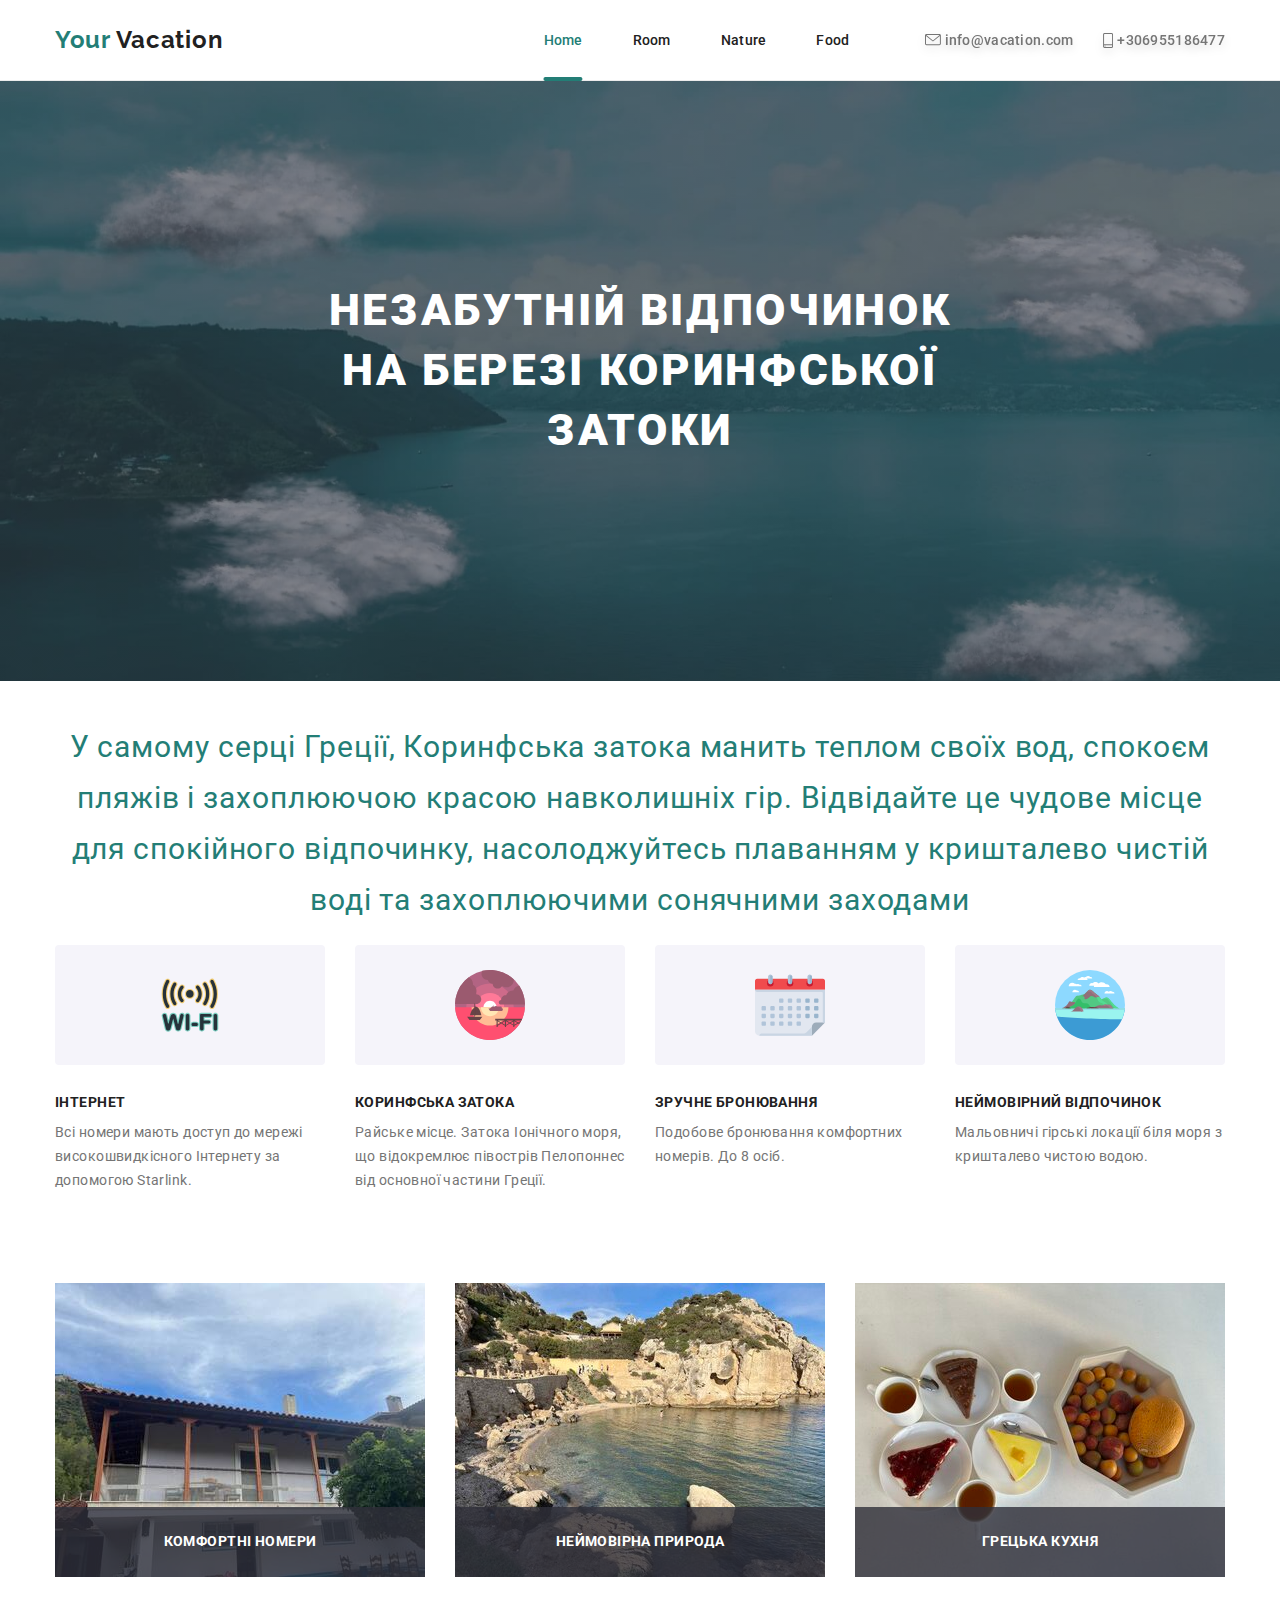
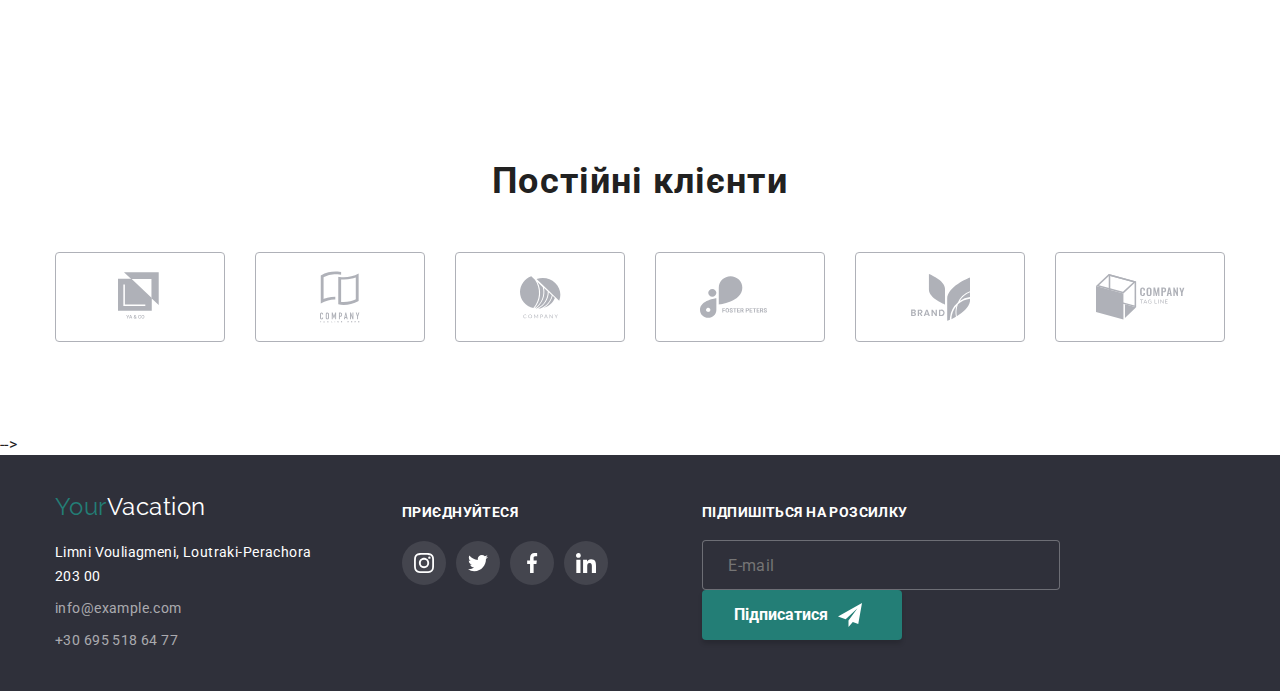
==== commit cb4e4c02: "add new modal" ====
--- a/index.html
+++ b/index.html
@@ -19,7 +19,7 @@
   <header class="header header-line">
     <div class="head container">
       <div class="logo-wrapper">
-        <a class="logo" href="./index.html"><span class="logo-blue">Your </span>vacation</a>
+        <a class="logo" href="./index.html"><span class="logo-blue">Your </span>Vacation</a>
         <!--БУРГЕР---МЕНЮ----->
         <button
             type="button"
@@ -65,9 +65,7 @@
             </ul>
           </address>
         </nav>
-    </div>
-    
-      
+    </div> 
   </header>
 
 
@@ -129,10 +127,6 @@
 
 
 
-
-
-
-
     <!--секція чим ми займаємося-->
     <section class="job">
       <div class="container">
@@ -149,218 +143,6 @@
         </ul>
       </div>
     </section>
-
-
-
-
-
-
-    <!--секція Наша команда-->
-    <!-- <section class="team">
-      <div class="container">
-        <h2 class="team-title">Наша команда</h2>
-        <ul class="team-list">
-          <li class="item">
-            <picture>
-              <source
-                  srcset="
-                    ./images/team_desktop/team1_desktop.jpg 1x,
-                    ./images/team_desktop/team1_desktop@2x.jpg 2x"
-                  media="(min-width: 1200px)"/>
-                <source
-                  srcset="
-                    ./images/team_mob-tab/team1_mob.tab.jpg 1x,
-                    ./images/team_mob-tab/team1_mob.tab@2x.jpg 2x"
-                  media="(min-width: 768px)"/>
-                <source
-                  srcset="
-                  ./images/team_mob-tab/team1_mob.tab.jpg 1x,
-                  ./images/team_mob-tab/team1_mob.tab@2x.jpg 2x"
-                  media="(max-width: 767px)"/>
-                  
-                <img
-                  src="./images/team_desktop/team1_desktop.jpg"
-                  alt="Фото Микола Кучеренко"/>
-            </picture>
-
-            <h3 class="team-title-title">Микола Кучеренко</h3>
-
-            <p class="team-work">Product Designer</p>
-
-            <ul class="team-list-social">
-              <li class="item"><a href="https://www.instagram.com/" class="team-link" target="_blank"
-                  aria-label="instagram">
-                  <svg class="team-icon" width="20" height="20">
-                    <use href="./icons/symbol-defs (1).svg#iconinstagram"></use>
-                  </svg></a></li>
-              <li class="item"><a href="https://twitter.com/?lang=uk" class="team-link" target="_blank"
-                  aria-label="twitter">
-                  <svg class="team-icon" width="20" height="20">
-                    <use href="./icons/symbol-defs (1).svg#icontwitter"></use>
-                  </svg></a></li>
-              <li class="item"><a href="https://www.facebook.com/" class="team-link" target="_blank"
-                  aria-label="facebook">
-                  <svg class="team-icon" width="20" height="20">
-                    <use href="./icons/symbol-defs (1).svg#iconfacebook"></use>
-                  </svg></a></li>
-              <li class="item"><a href="https://www.linkedin.com/feed/?trk=nav_logo" class="team-link" target="_blank"
-                  aria-label="linkedin">
-                  <svg class="team-icon" width="20" height="20">
-                    <use href="./icons/symbol-defs (1).svg#iconlinkedin"></use>
-                  </svg></a></li>
-            </ul>
-          </li>
-          <li class="item">
-            <picture>
-              <source
-                  srcset="
-                    ./images/team_desktop/team2_desktop.jpg 1x,
-                    ./images/team_desktop/team2_desktop@2x.jpg 2x"
-                  media="(min-width: 1200px)"/>
-                <source
-                  srcset="
-                    ./images/team_mob-tab/team2_mob.tab.jpg 1x,
-                    ./images/team_mob-tab/team2_mob.tab.@2x.jpg 2x"
-                  media="(min-width: 768px)"/>
-                <source
-                  srcset="
-                  ./images/team_mob-tab/team2_mob.tab.jpg 1x,
-                  ./images/team_mob-tab/team2_mob.tab.@2x.jpg 2x"
-                  media="(max-width: 767px)"/>
-                  
-                <img
-                  src="./images/team_desktop/team2_desktop.jpg"
-                  alt="Фото Ольга Іванівна"/>
-            </picture>
-            <h3 class="team-title-title">Ольга Іванівна</h3>
-            <p class="team-work">Frontend Developer</p>
-            <ul class="team-list-social">
-              <li class="item"><a href="https://www.instagram.com/" class="team-link" target="_blank"
-                  aria-label="instagram">
-                  <svg class="team-icon" width="20" height="20">
-                    <use href="./icons/symbol-defs (1).svg#iconinstagram"></use>
-                  </svg></a></li>
-              <li class="item"><a href="https://twitter.com/?lang=uk" class="team-link" target="_blank"
-                  aria-label="twitter">
-                  <svg class="team-icon" width="20" height="20">
-                    <use href="./icons/symbol-defs (1).svg#icontwitter"></use>
-                  </svg></a></li>
-              <li class="item"><a href="https://www.facebook.com/" class="team-link" target="_blank"
-                  aria-label="facebook">
-                  <svg class="team-icon" width="20" height="20">
-                    <use href="./icons/symbol-defs (1).svg#iconfacebook"></use>
-                  </svg></a></li>
-              <li class="item"><a href="https://www.linkedin.com/feed/?trk=nav_logo" class="team-link" target="_blank"
-                  aria-label="linkedin">
-                  <svg class="team-icon" width="20" height="20">
-                    <use href="./icons/symbol-defs (1).svg#iconlinkedin"></use>
-                  </svg></a></li>
-            </ul>
-          </li>
-          <li class="item">
-            <picture>
-              <source
-                  srcset="
-                    ./images/team_desktop/team3_desktop.jpg 1x,
-                    ./images/team_desktop/team3_desktop@2x.jpg 2x"
-                  media="(min-width: 1200px)"/>
-                <source
-                  srcset="
-                    ./images/team_mob-tab/team3_mob.tab.jpg 1x,
-                    ./images/team_mob-tab/team3_mob.tab.@2x.jpg 2x"
-                  media="(min-width: 768px)"/>
-                <source
-                  srcset="
-                  ./images/team_mob-tab/team3_mob.tab.jpg 1x,
-                  ./images/team_mob-tab/team3_mob.tab.@2x.jpg 2x"
-                  media="(max-width: 767px)"/>
-                  
-                <img
-                  src="./images/team_desktop/team3_desktop.jpg"
-                  alt="Фото Андрій Шевченко"/>
-            </picture>
-            <h3 class="team-title-title">Андрій Шевченко</h3>
-            <p class="team-work">Marketing</p>
-            <ul class="team-list-social">
-              <li class="item"><a href="https://www.instagram.com/" class="team-link" target="_blank"
-                  aria-label="instagram">
-                  <svg class="team-icon" width="20" height="20">
-                    <use href="./icons/symbol-defs (1).svg#iconinstagram"></use>
-                  </svg></a></li>
-              <li class="item"><a href="https://twitter.com/?lang=uk" class="team-link" target="_blank"
-                  aria-label="twitter">
-                  <svg class="team-icon" width="20" height="20">
-                    <use href="./icons/symbol-defs (1).svg#icontwitter"></use>
-                  </svg></a></li>
-              <li class="item"><a href="https://www.facebook.com/" class="team-link" target="_blank"
-                  aria-label="facebook">
-                  <svg class="team-icon" width="20" height="20">
-                    <use href="./icons/symbol-defs (1).svg#iconfacebook"></use>
-                  </svg></a></li>
-              <li class="item"><a href="https://www.linkedin.com/feed/?trk=nav_logo" target="_blank" class="team-link"
-                  aria-label="linkedin">
-                  <svg class="team-icon" width="20" height="20">
-                    <use href="./icons/symbol-defs (1).svg#iconlinkedin"></use>
-                  </svg></a></li>
-            </ul>
-          </li>
-          <li class="item">
-            <picture>
-              <source
-                  srcset="
-                    ./images/team_desktop/team4_desktop.jpg 1x,
-                    ./images/team_desktop/team4_desktop@2x.jpg 2x"
-                  media="(min-width: 1200px)"/>
-                <source
-                  srcset="
-                    ./images/team_mob-tab/team4_mob.tab.jpg 1x,
-                    ./images/team_mob-tab/team4_mob.tab.@2x.jpg 2x"
-                  media="(min-width: 768px)"/>
-                <source
-                  srcset="
-                  ./images/team_mob-tab/team4_mob.tab.jpg 1x,
-                  ./images/team_mob-tab/team4_mob.tab.@2x.jpg 2x"
-                  media="(max-width: 767px)"/>
-                  
-                <img
-                  src="./images/team_desktop/team4_desktop@2x.jpg"
-                  alt="Фото Іван Миколаїв"/>
-            </picture>
-            <h3 class="team-title-title">Іван Миколаїв</h3>
-            <p class="team-work">UI Designer</p>
-            <ul class="team-list-social">
-              <li class="item"><a href="https://www.instagram.com/" class="team-link" target="_blank"
-                  aria-label="instagram">
-                  <svg class="team-icon" width="20" height="20">
-                    <use href="./icons/symbol-defs (1).svg#iconinstagram"></use>
-                  </svg></a></li>
-              <li class="item"><a href="https://twitter.com/?lang=uk" class="team-link" target="_blank"
-                  aria-label="twitter">
-                  <svg class="team-icon" width="20" height="20">
-                    <use href="./icons/symbol-defs (1).svg#icontwitter"></use>
-                  </svg></a></li>
-              <li class="item"><a href="https://www.facebook.com/" class="team-link" target="_blank"
-                  aria-label="facebook">
-                  <svg class="team-icon" width="20" height="20">
-                    <use href="./icons/symbol-defs (1).svg#iconfacebook"></use>
-                  </svg></a></li>
-              <li class="item"><a href="https://www.linkedin.com/feed/?trk=nav_logo" class="team-link" target="_blank"
-                  aria-label="linkedin">
-                  <svg class="team-icon" width="20" height="20">
-                    <use href="./icons/symbol-defs (1).svg#iconlinkedin"></use>
-                  </svg></a></li>
-            </ul>
-          </li>
-        </ul>
-      </div>
-    </section> -->
-
-
-
-
-
-    <!--секція постійні клієнти-->
-    <!-- <section class="clients">
       <div class="container">
         <h3 class="clients-title">Постійні клієнти</h3>
         <ul class="clients-list">
@@ -399,11 +181,7 @@
     </section> -->
   </main>
 
-
-
-
-
-
+<!-- FOOTER-->
   <footer class="footer">
     <div class="container footer-wrapper">
 
@@ -466,66 +244,6 @@
     </div>
   </footer>
 
-
-  <!--Модалка---->
-  <!-- <div class="backdrop is-hidden" data-backdrop>
-    <div class="modal container">
-      <button class="close-modal" data-close-modal>
-        <svg width="18" height="18">
-          <use href="./icons/symbol-defs (2).svg#iconclose1"></use>
-        </svg>
-      </button>
-      <p class="modal-text">Залиште свої дані, ми Вам перетелефонуємо</p>
-
-
-      <div class="form-container">
-        <div class="form">
-          <input type="text" class="field" id="name" placeholder=" ">
-          <label for="name" class="name-label">Ім'я</label>
-          <svg class="name-icon" width="12" height="12">
-            <use href="./icons/modal_icon/symbol-defs.svg#icon-man"></use>
-          </svg>
-
-        </div>
-
-        <div class="form">
-          <input type="tel" class="field" id="tel" placeholder=" ">
-          <label for="tel" class="name-label">Телефон</label>
-          <svg class="name-icon" width="12" height="12">
-            <use href="./icons/modal_icon/symbol-defs.svg#icon-phone"></use>
-          </svg>
-
-        </div>
-
-        <div class="form">
-          <input type="email" class="field" id="email" placeholder=" " autocomplete="off">
-          <label for="email" class="name-label">Пошта</label>
-          <svg class="name-icon" width="12" height="12">
-            <use href="./icons/modal_icon/symbol-defs.svg#icon-mail"></use>
-          </svg>
-        </div>
-
-        <div class="form">
-          <textarea cols="30" id="name-area" rows="10" class="field area" placeholder=" "></textarea>
-          <label class="name-label coment" for="name-area">Коментар</label>
-        </div>
-      </div>
-
-      <div class="wrapper-checkbox">
-        <label class="label-checkbox">
-          <input class="checkbox" type="checkbox">
-          <span class="checkbox-icon"></span>
-          <span class="checkbox-text">Згідний з розсилкою і приймаю
-            <a class="checkbox-link" href="">Умови договору</a></span>
-        </label>
-      </div>
-
-      <!-- <button class="hero-button send-modal">Відправити</button> -->
-    </div>
-  </div> -->
-
-
-
   <script>
     const refs = {
       openModalBtn: document.querySelector("[data-open-modal]"),
@@ -548,10 +266,6 @@
   </script>
 
   <script src="./js/menu.js"></script>
-
-
-
-
 </body>
 
 </html>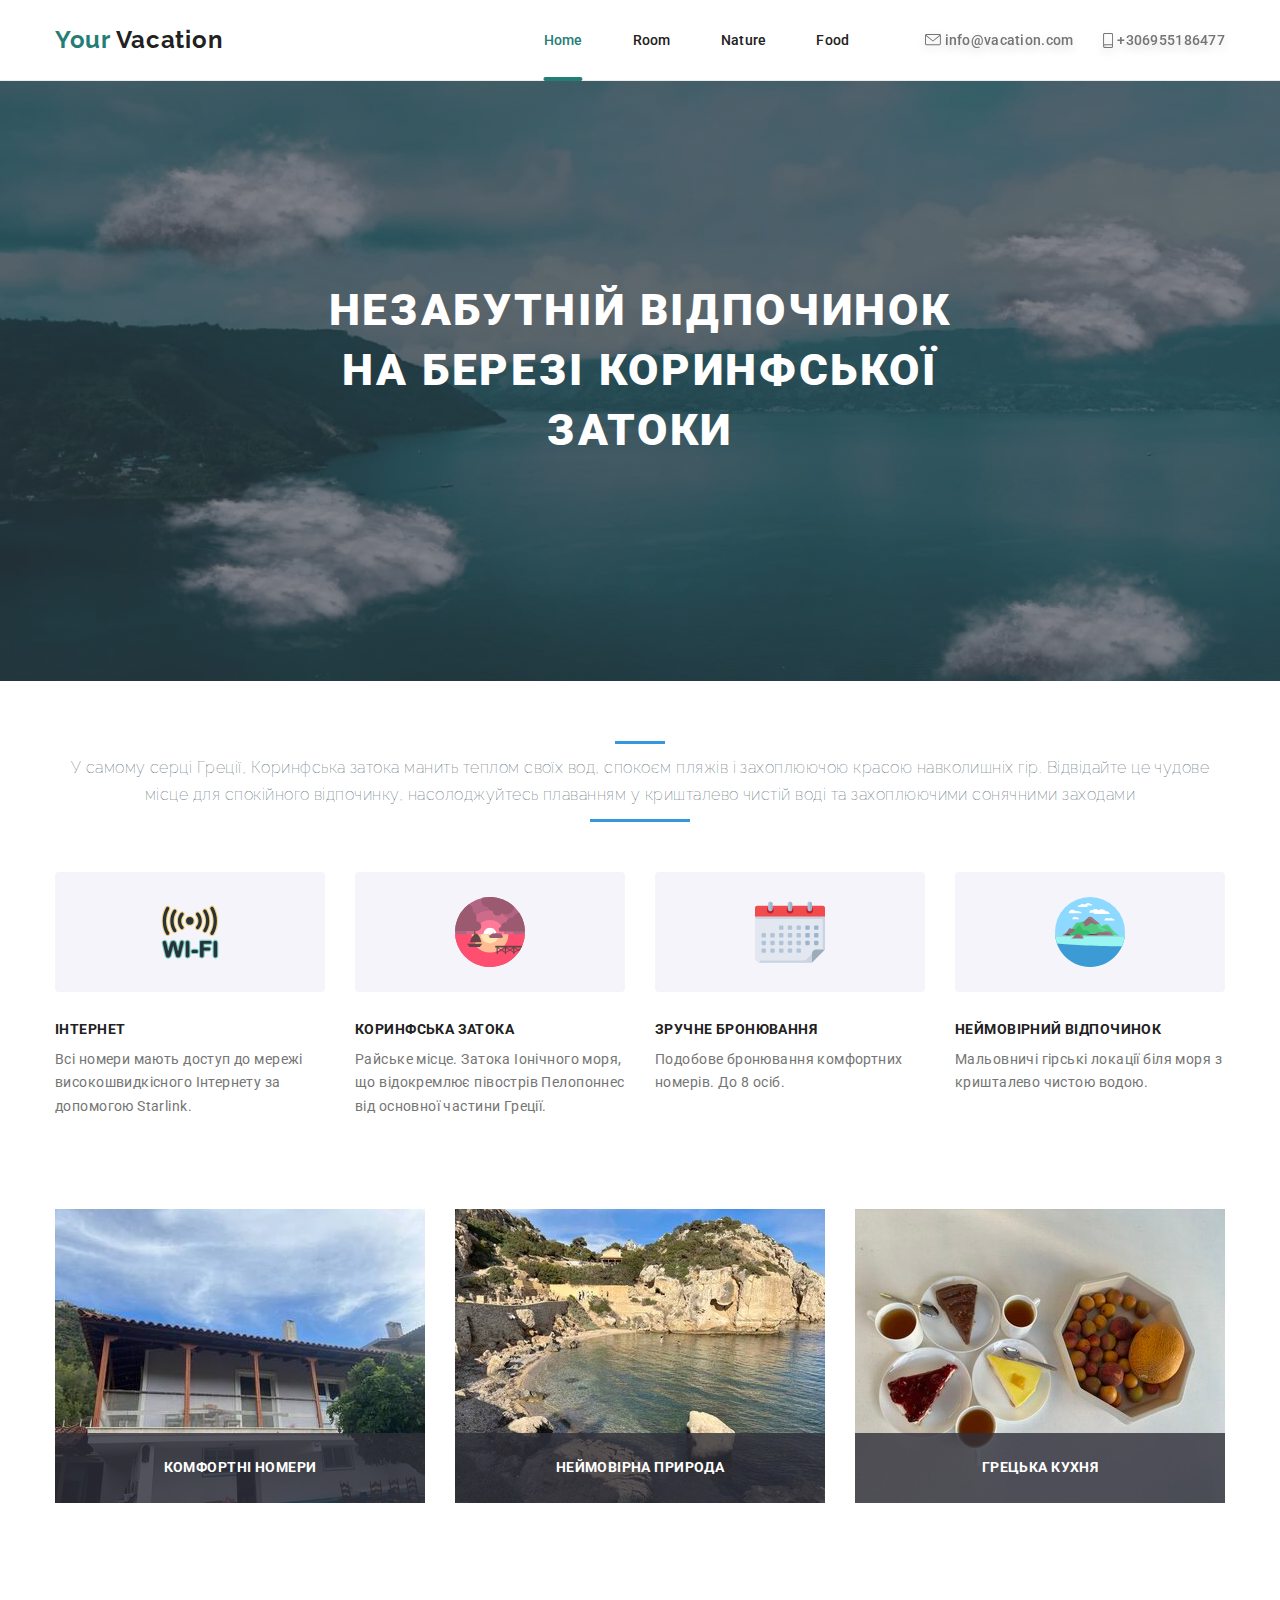
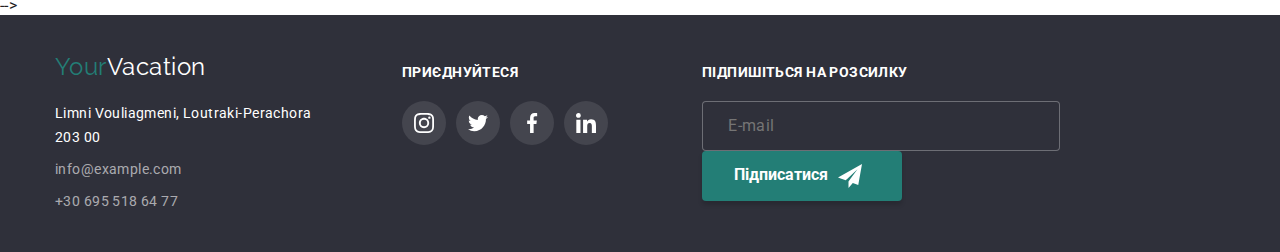
==== commit ae68726a: "upd new" ====
--- a/index.html
+++ b/index.html
@@ -11,6 +11,43 @@
     rel="stylesheet">
   <link rel="stylesheet" href="./css/main.min.css">
   <title>Vacation in Greece</title>
+  <style>
+     .custom-heading {
+    font-family: 'Raleway', sans-serif;
+    font-weight: 100;
+    font-size: 1.0em;
+    color: #2c3e50;
+    text-align: center;
+    margin: 20px 0;
+    position: relative;
+    letter-spacing: 0.5;
+  }
+
+  .custom-heading::before {
+    content: '';
+    display: block;
+    width: 50px;
+    height: 3px;
+    background: #3498db;
+    margin: 10px auto;
+  }
+
+  .custom-heading::after {
+    content: '';
+    display: block;
+    width: 100px;
+    height: 3px;
+    background: #3498db;
+    margin: 10px auto;
+  }
+
+  .custom-heading span {
+    background: #ecf0f1;
+    padding: 0 15px;
+    position: relative;
+    z-index: 1;
+  }
+  </style>
 </head>
 
 <body>
@@ -82,7 +119,7 @@
     <!--секція переваги-->
     <section class="preference">
       <div class="container">
-        <h2 class="job-title">У самому серці Греції, Коринфська затока манить теплом своїх вод, спокоєм пляжів і захоплюючою красою навколишніх гір. Відвідайте це чудове місце для спокійного відпочинку, насолоджуйтесь плаванням у кришталево чистій воді та захоплюючими сонячними заходами</h2>
+        <h2 class="job-title custom-heading">У самому серці Греції, Коринфська затока манить теплом своїх вод, спокоєм пляжів і захоплюючою красою навколишніх гір. Відвідайте це чудове місце для спокійного відпочинку, насолоджуйтесь плаванням у кришталево чистій воді та захоплюючими сонячними заходами</h2>
         <ul class="preference-list">
 
           <li class="item antena">
@@ -143,7 +180,8 @@
         </ul>
       </div>
     </section>
-      <div class="container">
+
+      <!-- <div class="container">
         <h3 class="clients-title">Постійні клієнти</h3>
         <ul class="clients-list">
           <li class="item-clients"><a href="" class="clients-link">
@@ -177,7 +215,7 @@
               </svg></a>
           </li>
         </ul>
-      </div>
+      </div> -->
     </section> -->
   </main>
 
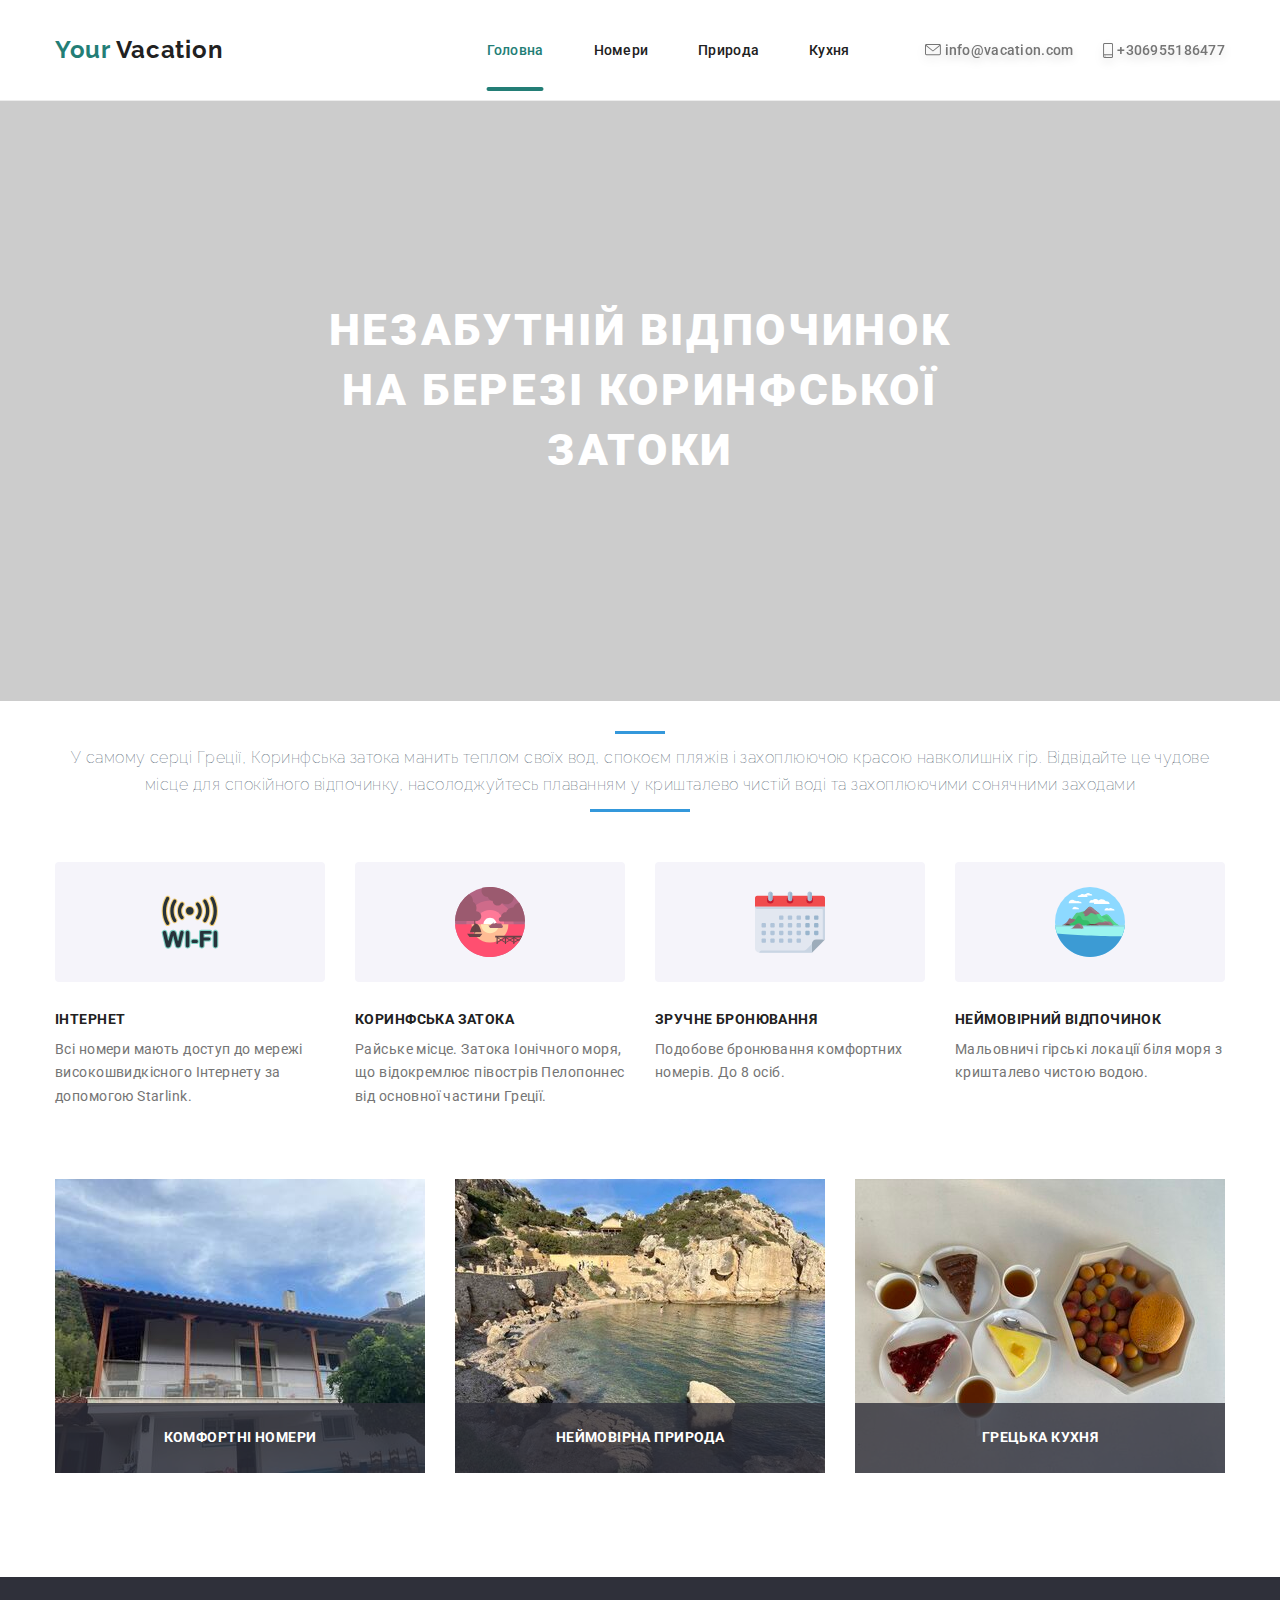
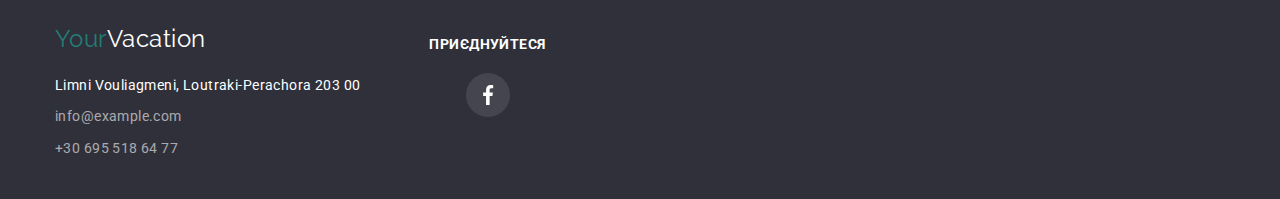
==== commit fdcab2a7: "add new html" ====
--- a/index.html
+++ b/index.html
@@ -78,10 +78,10 @@
   
           <nav class="nav" id="menu-container" data-menu>
             <ul class="nav-list">
-              <li class="item"><a class="nav-link current" href="./index.html">Home</a></li>
-              <li class="item"><a class="nav-link" href="./portfolio.html">Room</a></li>
-              <li class="item"><a class="nav-link" href="">Nature</a></li>
-              <li class="item"><a class="nav-link" href="">Food</a></li>
+              <li class="item"><a class="nav-link current" href="./index.html">Головна</a></li>
+              <li class="item"><a class="nav-link" href="./portfolio.html">Номери</a></li>
+              <li class="item"><a class="nav-link" href="./nature.html">Природа</a></li>
+              <li class="item"><a class="nav-link" href="./food.html">Кухня</a></li>
             </ul>
           
           <address class="header-address">
@@ -181,42 +181,7 @@
       </div>
     </section>
 
-      <!-- <div class="container">
-        <h3 class="clients-title">Постійні клієнти</h3>
-        <ul class="clients-list">
-          <li class="item-clients"><a href="" class="clients-link">
-              <svg class="clients-logo" width="45" height="50">
-                <use href="./icons/symbol-defs (1).svg#iconlogo1"></use>
-              </svg></a>
-          </li>
-          <li class="item-clients"><a href="" class="clients-link">
-              <svg class="clients-logo" width="40" height="52">
-                <use href="./icons/symbol-defs (1).svg#iconlogo2"></use>
-              </svg></a>
-          </li>
-          <li class="item-clients"><a href="" class="clients-link">
-              <svg class="clients-logo" width="41" height="43">
-                <use href="./icons/symbol-defs (1).svg#iconlogo3"></use>
-              </svg></a>
-          </li>
-          <li class="item-clients"><a href="" class="clients-link">
-              <svg class="clients-logo" width="80" height="43">
-                <use href="./icons/symbol-defs (1).svg#iconlogo4"></use>
-              </svg></a>
-          </li>
-          <li class="item-clients"><a href="" class="clients-link">
-              <svg class="clients-logo" width="59" height="47">
-                <use href="./icons/symbol-defs (1).svg#iconlogo5"></use>
-              </svg></a>
-          </li>
-          <li class="item-clients"><a href="" class="clients-link">
-              <svg class="clients-logo" width="89" height="46">
-                <use href="./icons/symbol-defs (1).svg#iconlogo6"></use>
-              </svg></a>
-          </li>
-        </ul>
-      </div> -->
-    </section> -->
+   
   </main>
 
 <!-- FOOTER-->
@@ -246,28 +211,28 @@
       <div class="join-social">
         <p class="join-title">ПРИЄДНУЙТЕСЯ</p>
         <ul class="join-list">
-          <li class="item"><a class="social-link" aria-label="instagram" href="https://www.instagram.com/">
+          <!-- <li class="item"><a class="social-link" aria-label="instagram" href="https://www.instagram.com/">
               <svg class="join-icon" width="20" height="20">
                 <use href="./icons/symbol-defs (1).svg#iconinstagram"></use>
-              </svg></a></li>
-          <li class="item"><a class="social-link" aria-label="twitter" href="https://twitter.com/?lang=uk">
+              </svg></a></li> -->
+          <!-- <li class="item"><a class="social-link" aria-label="twitter" href="https://twitter.com/?lang=uk">
               <svg class="join-icon" width="20" height="20">
                 <use href="./icons/symbol-defs (1).svg#icontwitter"></use>
-              </svg></a></li>
-          <li class="item"><a class="social-link" aria-label="facebook" href="https://www.facebook.com/">
+              </svg></a></li> -->
+          <li class="item"><a class="social-link" aria-label="facebook" href="https://www.facebook.com/profile.php?id=100023993884300">
               <svg class="join-icon" width="20" height="20">
                 <use href="./icons/symbol-defs (1).svg#iconfacebook"></use>
               </svg></a></li>
-          <li class="item"><a class="social-link" aria-label="linkedin"
+          <!-- <li class="item"><a class="social-link" aria-label="linkedin"
               href="https://www.linkedin.com/feed/?trk=nav_logo">
               <svg class="join-icon" width="20" height="20">
                 <use href="./icons/symbol-defs (1).svg#iconlinkedin"></use>
-              </svg></a></li>
+              </svg></a></li> -->
         </ul>
       </div>
 
       <!--subscribe-->
-      <div class="subscribe">
+      <!-- <div class="subscribe">
         <b class="subscribe-title">ПІДПИШІТЬСЯ НА РОЗСИЛКУ</b>
         <div class="subscribe-wrapper">
           <input type="email" class="subscribe-input" placeholder="  E-mail">
@@ -277,7 +242,7 @@
               <use href="./icons/symbol-defs (1).svg#iconicon-send"></use>
             </svg></button>
         </div>
-      </div>
+      </div> -->
 
     </div>
   </footer>
--- a/css/main.min.css
+++ b/css/main.min.css
@@ -1 +1 @@
-/*! modern-normalize v1.0.0 | MIT License | https://github.com/sindresorhus/modern-normalize */*,::after,::before{-webkit-box-sizing:border-box;box-sizing:border-box}:root{-moz-tab-size:4;-o-tab-size:4;tab-size:4}html{line-height:1.15;-webkit-text-size-adjust:100%}body{margin:0}body{font-family:system-ui,-apple-system,"Segoe UI",Roboto,Helvetica,Arial,sans-serif,"Apple Color Emoji","Segoe UI Emoji"}hr{height:0;color:inherit}abbr[title]{-webkit-text-decoration:underline dotted;text-decoration:underline dotted}b,strong{font-weight:bolder}code,kbd,pre,samp{font-family:ui-monospace,SFMono-Regular,Consolas,"Liberation Mono",Menlo,monospace;font-size:1em}small{font-size:80%}sub,sup{font-size:75%;line-height:0;position:relative;vertical-align:baseline}sub{bottom:-0.25em}sup{top:-0.5em}table{text-indent:0;border-color:inherit}button,input,optgroup,select,textarea{font-family:inherit;font-size:100%;line-height:1.15;margin:0}button,select{text-transform:none}[type=button],[type=reset],[type=submit],button{-webkit-appearance:button}::-moz-focus-inner{border-style:none;padding:0}:-moz-focusring{outline:1px dotted ButtonText}:-moz-ui-invalid{box-shadow:none}legend{padding:0}progress{vertical-align:baseline}::-webkit-inner-spin-button,::-webkit-outer-spin-button{height:auto}[type=search]{-webkit-appearance:textfield;outline-offset:-2px}::-webkit-search-decoration{-webkit-appearance:none}::-webkit-file-upload-button{-webkit-appearance:button;font:inherit}summary{display:list-item}html{-webkit-box-sizing:border-box;box-sizing:border-box}*,*::before,*::after{-webkit-box-sizing:inherit;box-sizing:inherit}h1,h2,h3,h4,h5,h6{margin:0;padding:0}body{margin:0;padding:0;font-family:"Roboto",sans-serif;background-color:#fff;letter-spacing:.03em;color:var(--primary-text-color)}ul{padding:0;margin:0;list-style:none}body.modal-open{overflow:hidden}img{display:block;max-width:100%;height:auto}.container{padding-left:15px;padding-right:15px;margin-left:auto;margin-right:auto}@media screen and (min-width: 480px){.container{width:480px}}@media screen and (min-width: 768px){.container{width:768px}}@media screen and (min-width: 1200px){.container{width:1200px}}:root{--primary-text-color: #212121;--secondary-text-color: #757575;--accent-color: #237e76;--footer-bg-color: #2F303A}.header{position:relative}@media screen and (min-width: 768px){.head{display:-webkit-box;display:-ms-flexbox;display:flex;-webkit-box-align:center;-ms-flex-align:center;align-items:center;-webkit-box-pack:justify;-ms-flex-pack:justify;justify-content:space-between}}.logo{font-family:"Raleway",sans-serif;color:var(--primary-text-color);font-weight:700;font-size:24px;line-height:1.16;letter-spacing:.03em;text-decoration:none;-webkit-transition:color 250ms cubic-bezier(0.4, 0, 0.2, 1);transition:color 250ms cubic-bezier(0.4, 0, 0.2, 1)}.logo-blue{color:var(--accent-color)}@media screen and (min-width: 768px){.logo{margin-right:81px}}@media screen and (min-width: 1200px){.logo{margin-right:86px}}@media screen and (min-width: 1200px){.logo{padding-top:24px;padding-bottom:25px}}.logo-wrapper{display:-webkit-box;display:-ms-flexbox;display:flex;-webkit-box-pack:justify;-ms-flex-pack:justify;justify-content:space-between;-webkit-box-align:center;-ms-flex-align:center;align-items:center}.logo:hover,.logo:focus{color:var(--accent-color)}.logo-blue{color:var(--accent-color)}.header-line{border-bottom:1px solid #ececec}.menu-button{display:-webkit-inline-box;display:-ms-inline-flexbox;display:inline-flex;margin:0;padding:0;border:none;background-color:rgba(0,0,0,0)}@media screen and (min-width: 768px){.menu-button{display:none}}.menu-button .icon-cross{display:none}.menu-button.is-open .icon-cross{display:block}.menu-button.is-open .icon-menu{display:none}.nav{z-index:9;background-color:#fff;text-align:center}@media screen and (max-width: 767px){.nav{-webkit-box-shadow:0px 4px 8px rgba(0,0,0,.04),0px 2px 4px rgba(0,0,0,.08),0px 1px 3px rgba(0,0,0,.16);box-shadow:0px 4px 8px rgba(0,0,0,.04),0px 2px 4px rgba(0,0,0,.08),0px 1px 3px rgba(0,0,0,.16);padding:20px}}@media screen and (max-width: 767px){.nav{display:none;position:absolute;top:100%;left:0;height:453px;width:100%}.nav.is-open{display:block}}@media screen and (min-width: 768px){.nav{display:-webkit-box;display:-ms-flexbox;display:flex;-webkit-box-align:center;-ms-flex-align:center;align-items:center;-webkit-box-pack:justify;-ms-flex-pack:justify;justify-content:space-between}}.nav-list{padding-top:60px;padding-bottom:60px}@media screen and (min-width: 768px){.nav-list{padding:0;display:-webkit-box;display:-ms-flexbox;display:flex;-webkit-box-align:center;-ms-flex-align:center;align-items:center;margin:0;margin-right:75px}}.nav-list .item:not(:last-child){margin-bottom:40px}@media screen and (min-width: 768px){.nav-list .item:not(:last-child){margin:0;margin-right:50px}}.nav-link{position:relative;text-decoration:none;color:var(--primary-text-color);display:-webkit-inline-box;display:-ms-inline-flexbox;display:inline-flex;font-size:18px;font-weight:500;line-height:1.16;letter-spacing:.02em;padding:8px;-webkit-transition:color 250ms cubic-bezier(0.4, 0, 0.2, 1);transition:color 250ms cubic-bezier(0.4, 0, 0.2, 1)}@media screen and (min-width: 768px){.nav-link{font-size:14px;padding:0;padding-top:32px;padding-bottom:32px}}.nav-link:hover,.nav-link:focus{color:var(--accent-color)}.current{color:var(--accent-color)}.current::after{content:"";position:absolute;width:100%;height:4px;border-radius:4px;left:50%;-webkit-transform:translate(-50%);transform:translate(-50%);bottom:-1px;background-color:var(--accent-color)}.address-link{font-size:18px;font-weight:500;line-height:1.16;color:var(--secondary-text-color);font-style:normal;letter-spacing:.02em;text-decoration:none;-webkit-filter:drop-shadow(0px 4px 4px rgba(0, 0, 0, 0.15));filter:drop-shadow(0px 4px 4px rgba(0, 0, 0, 0.15));-webkit-transition:color 250ms cubic-bezier(0.4, 0, 0.2, 1);transition:color 250ms cubic-bezier(0.4, 0, 0.2, 1);display:-webkit-box;display:-ms-flexbox;display:flex;-webkit-box-align:center;-ms-flex-align:center;align-items:center;-webkit-box-pack:center;-ms-flex-pack:center;justify-content:center}@media screen and (min-width: 768px){.address-link{font-size:14px}}@media screen and (min-width: 1200px){.address-link{padding-top:32px;padding-bottom:32px}}.address-list .item:not(:last-child){margin-bottom:16px}@media screen and (min-width: 1200px){.address-list .item:not(:last-child){margin-bottom:0px;margin-right:30px}}@media screen and (min-width: 1200px){.address-list{display:-webkit-box;display:-ms-flexbox;display:flex;-webkit-box-align:center;-ms-flex-align:center;align-items:center}}.address-list-icon{margin-right:4px}.address-link:hover,.address-link:focus{color:var(--accent-color);--color3: var(--accent-color)}.hero{width:100%;height:400px;margin-left:auto;margin-right:auto;text-align:center;background-size:cover;background-repeat:no-repeat;background-image:-webkit-gradient(linear, left top, left bottom, from(rgba(47, 48, 58, 0.6)), to(rgba(47, 48, 58, 0.6))),url(../images/Header-hero-mobile.jpg);background-image:linear-gradient(rgba(47, 48, 58, 0.6), rgba(47, 48, 58, 0.6)),url(../images/Header-hero-mobile.jpg)}@media screen and (min-width: 768px){.hero{background-image:-webkit-gradient(linear, left top, left bottom, from(rgba(47, 48, 58, 0.6)), to(rgba(47, 48, 58, 0.6))),url(../images/Header-hero-tablet.jpg);background-image:linear-gradient(rgba(47, 48, 58, 0.6), rgba(47, 48, 58, 0.6)),url(../images/Header-hero-tablet.jpg)}}@media screen and (min-width: 1200px){.hero{max-width:1600px;height:600px;background-image:-webkit-gradient(linear, left top, left bottom, from(rgba(47, 48, 58, 0.6)), to(rgba(47, 48, 58, 0.6))),url(../images/Headerimg1.jpg);background-image:linear-gradient(rgba(47, 48, 58, 0.6), rgba(47, 48, 58, 0.6)),url(../images/Headerimg1.jpg)}}.hero-container{width:100%;margin-left:auto;margin-right:auto;padding-top:118px;padding-bottom:118px}@media screen and (min-width: 1200px){.hero-container{padding-top:200px;padding-bottom:200px}}.hero-title{font-size:26px;max-width:360px;color:#fff;font-weight:900;letter-spacing:.06em;line-height:1.61;text-transform:uppercase;margin-bottom:30px;margin-left:auto;margin-right:auto}@media screen and (min-width: 1200px){.hero-title{font-size:44px;line-height:1.36;max-width:696px}}.job-title{padding-bottom:20px}@media screen and (max-width: 1199px){.preference{padding-top:40px;padding-bottom:40px}}@media screen and (min-width: 1200px){.preference{padding-top:40px;padding-bottom:40px}}@media screen and (min-width: 768px){.preference-list{display:-webkit-box;display:-ms-flexbox;display:flex;-ms-flex-wrap:wrap;flex-wrap:wrap}}@media screen and (min-width: 768px){.preference-list .item{width:354px}}@media screen and (max-width: 767px){.preference-list .item{text-align:center}}@media screen and (max-width: 767px){.preference-list .item:not(:last-child){margin-bottom:30px}}@media screen and (min-width: 768px)and (max-width: 1199px){.preference-list .item:not(:nth-child(2n)){margin-right:30px}}@media screen and (min-width: 768px)and (max-width: 1199px){.preference-list .item:nth-child(-n+2){margin-bottom:30px}}@media screen and (min-width: 1200px){.preference-list .item{width:270px}}@media screen and (min-width: 1200px){.preference-list .item:not(:last-child){margin-right:30px}}.preference-list-icon{display:-webkit-box;display:-ms-flexbox;display:flex;-webkit-box-align:center;-ms-flex-align:center;align-items:center;-webkit-box-pack:center;-ms-flex-pack:center;justify-content:center;height:120px;margin-bottom:30px;background-color:#f5f4fa;border-radius:4px}.preference-title{font-size:14px;text-transform:uppercase;font-weight:700;color:var(--primary-text-color);line-height:1.14;letter-spacing:.03em;margin-bottom:10px}.preference-text{font-size:14px;font-weight:400;line-height:1.7;color:var(--secondary-text-color);letter-spacing:.03em;margin:0}@media screen and (max-width: 1199px){.job{display:none}}.job-title{font-size:30px;font-weight:400;line-height:1.7;color:var(--secondary-text-color);letter-spacing:.03em;margin:0;color:var(--accent-color);text-align:center}.job-list{margin-top:50px;display:-webkit-box;display:-ms-flexbox;display:flex;padding-bottom:94px}.job-list .job-item:not(:last-child){margin-right:30px}.job-img{display:block}.job-item{position:relative}.job-text{position:absolute;left:0;bottom:0;height:70px;width:100%;background:rgba(47,48,58,.8);display:-webkit-box;display:-ms-flexbox;display:flex;-webkit-box-align:center;-ms-flex-align:center;align-items:center;-webkit-box-pack:center;-ms-flex-pack:center;justify-content:center;color:#fff;font-weight:700;font-size:14px;line-height:1.1;text-align:center;letter-spacing:.03em;text-transform:uppercase;margin:0}.team{background-color:#f5f4fa;padding-top:60px;padding-bottom:60px}@media screen and (min-width: 1200px){.team{padding-top:90px;padding-bottom:98px}}@media screen and (max-width: 767px){.team-list>.item:not(:last-child){margin-bottom:30px}}@media screen and (min-width: 768px)and (max-width: 1199px){.team-list .item:not(:nth-child(2n)){margin-right:30px}}@media screen and (min-width: 768px)and (max-width: 1199px){.team-list>.item:nth-child(-n+2){margin-bottom:30px}}@media screen and (min-width: 768px){.team-list{display:-webkit-box;display:-ms-flexbox;display:flex;-ms-flex-wrap:wrap;flex-wrap:wrap}}@media screen and (min-width: 1200px){.team-list .item:not(:last-child){margin-right:30px}}.team-list>.item{-webkit-box-shadow:0px 1px 3px rgba(0,0,0,.12),0px 1px 1px rgba(0,0,0,.14),0px 2px 1px rgba(0,0,0,.2);box-shadow:0px 1px 3px rgba(0,0,0,.12),0px 1px 1px rgba(0,0,0,.14),0px 2px 1px rgba(0,0,0,.2);border-radius:0px 0px 4px 4px}@media screen and (min-width: 768px){.team-list>.item{width:354px}}@media screen and (min-width: 1200px){.team-list>.item{width:270px}}.team-list .item{background-color:#fff}.team-title{margin-bottom:30px;font-weight:700;font-size:36px;line-height:1.16;text-align:center;letter-spacing:.03em}.team-link{display:-webkit-box;display:-ms-flexbox;display:flex;width:44px;height:44px;-webkit-box-align:center;-ms-flex-align:center;align-items:center;-webkit-box-pack:center;-ms-flex-pack:center;justify-content:center;border-radius:50%;-webkit-transition:background-color 350ms cubic-bezier(0.4, 0, 0.2, 1);transition:background-color 350ms cubic-bezier(0.4, 0, 0.2, 1)}.team-link:hover,.team-link:focus{--color4: #fff;background-color:#2196f3}.team-title-title{font-weight:500;font-size:16px;line-height:1.18;letter-spacing:.03em;color:var(--primary-text-color);margin-top:30px;margin-bottom:10px;text-align:center}.team-work{margin:0;margin-bottom:16px;text-align:center;line-height:1.18;font-size:16px;font-weight:400;color:var(--secondary-text-color);letter-spacing:.03em}.team-list-social{padding-bottom:30px;display:-webkit-box;display:-ms-flexbox;display:flex;-webkit-box-pack:center;-ms-flex-pack:center;justify-content:center}.team-list-social>.item:not(:last-child){margin-right:10px}@media screen and (max-width: 767px){.clients-list>.item-clients:nth-child(-n+4){margin-bottom:30px}}@media screen and (max-width: 767px){.clients-list>.item-clients:nth-child(2n+1){margin-right:30px}}@media screen and (min-width: 768px)and (max-width: 1199px){.clients-list>.item-clients:not(:nth-last-child(-n+3)){margin-bottom:30px}}@media screen and (min-width: 768px)and (max-width: 1199px){.clients-list>.item-clients:not(:nth-child(3n)){margin-right:30px}}@media screen and (min-width: 768px)and (max-width: 1199px){.clients-list>.item-clients{width:calc((100% - 60px)/3)}}@media screen and (min-width: 1200px){.clients-list>.item-clients:not(:last-child){margin-right:30px}}.clients-list{display:-webkit-box;display:-ms-flexbox;display:flex;-webkit-box-pack:center;-ms-flex-pack:center;justify-content:center;-ms-flex-wrap:wrap;flex-wrap:wrap;padding-bottom:94px}.clients-title{padding-top:60px;margin-bottom:30px;font-weight:700;font-size:28px;line-height:1.17;text-align:center;letter-spacing:.03em;color:var(--primary-text-color)}@media screen and (min-width: 1200px){.clients-title{padding-top:90px;margin-bottom:50px;font-size:36px;line-height:1.16}}.clients-link{height:90px;display:-webkit-box;display:-ms-flexbox;display:flex;border:1px solid #afb1b8;border-radius:4px;-webkit-box-align:center;-ms-flex-align:center;align-items:center;-webkit-box-pack:center;-ms-flex-pack:center;justify-content:center;-webkit-transition:border-color 300ms cubic-bezier(0.4, 0, 0.2, 1);transition:border-color 300ms cubic-bezier(0.4, 0, 0.2, 1)}@media screen and (min-width: 768px)and (max-width: 1199px){.clients-link{width:226px}}@media screen and (min-width: 1200px){.clients-link{width:170px}}.clients-link:hover,.clients-link:focus{border-color:var(--accent-color);--color4: var(--accent-color)}@media screen and (max-width: 767px){.item-clients{width:calc((100% - 30px)/2)}}.footer-wrapper{padding-bottom:60px;padding-bottom:38px}@media screen and (min-width: 1200px){.footer-wrapper{display:-webkit-box;display:-ms-flexbox;display:flex}}@media screen and (min-width: 1200px){.logo-address-wrap{margin-right:69px}}.footer{background-color:var(--footer-bg-color)}.footer-logo{font-family:"Raleway",sans-serif;font-size:24px;display:-webkit-inline-box;display:-ms-inline-flexbox;display:inline-flex;line-height:1.19;color:#fff;text-decoration:none;-webkit-transition:color 300ms cubic-bezier(0.4, 0, 0.2, 1);transition:color 300ms cubic-bezier(0.4, 0, 0.2, 1)}.footer-logo-wrapper{text-align:center;padding-top:60px;margin-bottom:30px}@media screen and (min-width: 1200px){.footer-logo-wrapper{text-align:start;padding-top:38px;margin-bottom:20px}}.footer-logo:hover,.footer-logo:focus{color:var(--accent-color)}.address-wrapper{text-align:center;margin-bottom:60px}@media screen and (min-width: 1200px){.address-wrapper{text-align:start;margin:0}}.address-text{font-style:normal;font-weight:400;font-size:14px;line-height:1.71;letter-spacing:.03em;color:#fff;margin-bottom:8px;-webkit-transition:color 300ms cubic-bezier(0.4, 0, 0.2, 1);transition:color 300ms cubic-bezier(0.4, 0, 0.2, 1)}.address-text:hover,.address-text:focus{color:var(--accent-color)}.footer-address .item{display:block;text-decoration:none;font-style:normal;font-weight:400;font-size:14px;line-height:1.71;letter-spacing:.03em;color:rgba(255,255,255,.6);-webkit-transition:color 300ms cubic-bezier(0.4, 0, 0.2, 1);transition:color 300ms cubic-bezier(0.4, 0, 0.2, 1)}.footer-address .item:hover,.footer-address .item:focus{color:var(--accent-color)}.mail{margin-bottom:8px}.join-social{margin-bottom:60px}@media screen and (min-width: 1200px){.join-social{margin:0;margin-right:94px;padding-top:50px}}.join-list{display:-webkit-box;display:-ms-flexbox;display:flex;-webkit-box-pack:center;-ms-flex-pack:center;justify-content:center}.join-list>.item:not(:last-child){margin-right:10px}.join-icon{--color4: #ffffff}.social-link{display:-webkit-inline-box;display:-ms-inline-flexbox;display:inline-flex;width:44px;height:44px;border-radius:50%;background:rgba(255,255,255,.1);-webkit-box-align:center;-ms-flex-align:center;align-items:center;-webkit-box-pack:center;-ms-flex-pack:center;justify-content:center;-webkit-transition:background 300ms cubic-bezier(0.4, 0, 0.2, 1);transition:background 300ms cubic-bezier(0.4, 0, 0.2, 1)}.social-link:hover,.social-link:focus{background:var(--accent-color)}.join-title{text-align:center;margin:0;margin-bottom:20px;font-weight:700;font-size:14px;line-height:1.14;letter-spacing:.03em;text-transform:uppercase;color:#fff}@media screen and (min-width: 1200px){.join-title{text-align:start}}@media screen and (max-width: 1199px){.subscribe{text-align:center}}@media screen and (min-width: 1200px){.subscribe{padding-top:50px}}.subscribe-title{text-align:center;color:#fff;font-weight:700;font-size:14px;line-height:1.1;letter-spacing:.03em;margin-bottom:20px;display:block}@media screen and (min-width: 1200px){.subscribe-title{text-align:start}}.subscribe-button-text{font-weight:700;font-size:16px;line-height:1.8;color:#fff;margin-right:10px;display:-webkit-inline-box;display:-ms-inline-flexbox;display:inline-flex}.subscribe-button{display:-webkit-inline-box;display:-ms-inline-flexbox;display:inline-flex;-webkit-box-align:center;-ms-flex-align:center;align-items:center;width:200px;height:50px;background-color:var(--accent-color);border-radius:4px;border:rgba(0,0,0,0);-webkit-box-shadow:0px 4px 4px rgba(0,0,0,.15);box-shadow:0px 4px 4px rgba(0,0,0,.15);padding:10px 32px}.subscribe-input{width:100%;height:50px;border-radius:4px;background-color:var(--footer-bg-color);border:1px solid rgba(255,255,255,.3);padding-left:16px;font-weight:400;font-size:16px;line-height:1.25;letter-spacing:.03em;color:rgba(255,255,255,.6)}@media screen and (max-width: 767px){.subscribe-input{margin-bottom:20px}}@media screen and (min-width: 768px){.subscribe-input{margin-right:12px;width:450px}}@media screen and (min-width: 1200px){.subscribe-input{width:358px}}.radio{display:-webkit-box;display:-ms-flexbox;display:flex;-ms-flex-wrap:wrap;flex-wrap:wrap;-webkit-box-pack:center;-ms-flex-pack:center;justify-content:center;text-align:center;padding-top:40px;padding-bottom:40px}@media screen and (min-width: 768px){.radio{padding-bottom:30px}}@media screen and (max-width: 767px){.radio>.item{margin:5px}}@media screen and (min-width: 768px){.radio>.item:not(:last-child){margin-right:8px}}.radio .btn{display:block;font-style:normal;font-weight:500;font-size:16px;line-height:1.6;text-align:center;letter-spacing:.03em;color:#212121;text-decoration:none;background:#f5f4fa;border-radius:4px;padding:6px 22px;border:none;-webkit-transition:background-color 300ms cubic-bezier(0.4, 0, 0.2, 1),color 300ms cubic-bezier(0.4, 0, 0.2, 1);transition:background-color 300ms cubic-bezier(0.4, 0, 0.2, 1),color 300ms cubic-bezier(0.4, 0, 0.2, 1)}.radio .btn:hover,.radio .btn:focus{color:#fff;background-color:var(--accent-color);-webkit-box-shadow:0px 3px 1px rgba(0,0,0,.1),0px 1px 2px rgba(0,0,0,.08),0px 2px 2px rgba(0,0,0,.12);box-shadow:0px 3px 1px rgba(0,0,0,.1),0px 1px 2px rgba(0,0,0,.08),0px 2px 2px rgba(0,0,0,.12)}.main-list{padding-bottom:60px}@media screen and (min-width: 768px){.main-list{display:-webkit-box;display:-ms-flexbox;display:flex;-ms-flex-wrap:wrap;flex-wrap:wrap}}@media screen and (min-width: 768px)and (max-width: 1199px){.main-list>.main-item{width:354px;height:auto}}@media screen and (min-width: 1200px){.main-list>.main-item{width:370px;height:auto}}.link{text-decoration:none}@media screen and (min-width: 768px)and (max-width: 1199px){.main-item:not(:nth-child(2n)){margin-right:30px}}@media screen and (min-width: 1200px){.main-item:not(:nth-child(3n)){margin-right:30px}}.main-list>.link{display:block}@media screen and (min-width: 1200px){.main-item{width:calc((100% - 60px)/3)}}.main-list>.main-item:not(:last-child){margin-bottom:30px}.gallery-text{padding:20px 17px;border-left:1px solid #eee;border-right:1px solid #eee;border-bottom:1px solid #eee}.userpic{display:block}.main-text{font-weight:700;font-size:18px;line-height:2;letter-spacing:.06em;color:#212121;text-decoration:none;margin:0;margin-bottom:4px}.item-text{font-weight:400;font-size:16px;line-height:1.87;letter-spacing:.03em;color:#757575;text-decoration:none;margin:0}.wrapper-img{position:relative;overflow:hidden}.wrapper-img:hover .text-hidden{opacity:1;-webkit-transform:translateY(0);transform:translateY(0)}.text-hidden{position:absolute;opacity:0;top:0;left:0;color:#fff;width:100%;height:100%;padding:63px 24px;font-weight:400;font-size:18px;line-height:1.5;letter-spacing:.03em;background:rgba(33,150,243,.9);margin:0;-webkit-transform:translateY(100%);transform:translateY(100%);-webkit-transition:-webkit-transform 300ms cubic-bezier(0.4, 0, 0.2, 1);transition:-webkit-transform 300ms cubic-bezier(0.4, 0, 0.2, 1);transition:transform 300ms cubic-bezier(0.4, 0, 0.2, 1);transition:transform 300ms cubic-bezier(0.4, 0, 0.2, 1), -webkit-transform 300ms cubic-bezier(0.4, 0, 0.2, 1)}.modal-text{margin:0;margin-bottom:30px;font-weight:700;font-size:20px;line-height:1.1;text-align:center;letter-spacing:.03em;color:#212121}.hero-button{width:200px;padding:10px 27px;background-color:var(--accent-color);display:inline-block;color:#fff;font-size:16px;font-weight:700;line-height:1.87;text-decoration:none;border-radius:4px;border:rgba(0,0,0,0)}.backdrop{z-index:9;position:fixed;top:0;left:0;min-width:100%;min-height:100%;background:rgba(0,0,0,.3);opacity:1;-webkit-transition:opacity 250ms cubic-bezier(0.4, 0, 0.2, 1);transition:opacity 250ms cubic-bezier(0.4, 0, 0.2, 1)}.is-hidden{opacity:0;pointer-events:none}.modal{position:absolute;width:375px;height:609px;background-color:#fff;padding:40px;font-weight:700;font-size:20px;line-height:1.1;text-align:center;letter-spacing:.03em;color:#212121;-webkit-box-shadow:0px 1px 3px rgba(0,0,0,.12),0px 1px 1px rgba(0,0,0,.14),0px 2px 1px rgba(0,0,0,.2);box-shadow:0px 1px 3px rgba(0,0,0,.12),0px 1px 1px rgba(0,0,0,.14),0px 2px 1px rgba(0,0,0,.2);border-radius:4px;top:50%;left:50%;-webkit-transform:translate(-50%, -50%) scale(1);transform:translate(-50%, -50%) scale(1);-webkit-transition:-webkit-transform 250ms cubic-bezier(0.4, 0, 0.2, 1);transition:-webkit-transform 250ms cubic-bezier(0.4, 0, 0.2, 1);transition:transform 250ms cubic-bezier(0.4, 0, 0.2, 1);transition:transform 250ms cubic-bezier(0.4, 0, 0.2, 1), -webkit-transform 250ms cubic-bezier(0.4, 0, 0.2, 1)}@media screen and (min-width: 768px){.modal{width:450px}}@media screen and (min-width: 1200px){.modal{width:528px;height:581px}}.backdrop.is-hidden .modal{-webkit-transform:translate(-50%, -50%) scale(1.1);transform:translate(-50%, -50%) scale(1.1)}.close-modal{margin:0;width:30px;height:30px;position:absolute;top:8px;right:8px;display:-webkit-box;display:-ms-flexbox;display:flex;-webkit-box-pack:center;-ms-flex-pack:center;justify-content:center;-webkit-box-align:center;-ms-flex-align:center;align-items:center;border-radius:50%;margin-left:auto;background:#fff;border:1px solid rgba(0,0,0,.1)}.close-modal:hover{fill:var(--accent-color)}.form-container{width:100%;margin-bottom:20px}.form-container .form:not(:last-child){margin-bottom:28px}.name-label{position:absolute;left:42px;top:50%;-webkit-transform:translateY(-50%);transform:translateY(-50%);font-weight:400;font-size:14px;line-height:1,14;letter-spacing:.01em;color:#757575}.coment{left:42px;top:20px}.name-icon{display:block;position:absolute;left:19px;top:50%;-webkit-transform:translateY(-50%);transform:translateY(-50%)}.field:not(:-moz-placeholder-shown)+.name-label{color:var(--accent-color);transform:translateY(-40px) translateX(-30px);-moz-transition:transform 300ms cubic-bezier(0.4, 0, 0.2, 1);transition:transform 300ms cubic-bezier(0.4, 0, 0.2, 1)}.field:not(:-ms-input-placeholder)+.name-label{color:var(--accent-color);transform:translateY(-40px) translateX(-30px);-ms-transition:transform 300ms cubic-bezier(0.4, 0, 0.2, 1);transition:transform 300ms cubic-bezier(0.4, 0, 0.2, 1)}.field:focus+.name-label,.field:not(:placeholder-shown)+.name-label{color:var(--accent-color);-webkit-transform:translateY(-40px) translateX(-30px);transform:translateY(-40px) translateX(-30px);-webkit-transition:-webkit-transform 300ms cubic-bezier(0.4, 0, 0.2, 1);transition:-webkit-transform 300ms cubic-bezier(0.4, 0, 0.2, 1);transition:transform 300ms cubic-bezier(0.4, 0, 0.2, 1);transition:transform 300ms cubic-bezier(0.4, 0, 0.2, 1), -webkit-transform 300ms cubic-bezier(0.4, 0, 0.2, 1)}.form{position:relative}.field{height:40px;width:100%;border:1px solid rgba(33,33,33,.2);border-radius:4px;padding-left:42px;font-weight:400;font-size:14px;line-height:1.14;letter-spacing:.01em;color:#757575}.field:focus~.name-icon{fill:#2196f3}.area{resize:none;height:120px;padding:5px;padding-left:16px}.wrapper-checkbox{margin-bottom:20px}.checkbox-text{font-weight:400;font-size:14px;line-height:1.71;letter-spacing:.03em;color:#757575}.checkbox-link{font-weight:400;font-size:14px;line-height:1.71;letter-spacing:.03em;text-decoration-line:underline;color:#2196f3}.checkbox{position:absolute;width:1px;height:1px;margin:-1px;border:0;padding:0;clip:rect(0 0 0 0);overflow:hidden}.checkbox-icon{display:inline-block;width:15px;height:15px;margin-right:5px;border:2px solid #2a2a2a;border-radius:4px;-webkit-transition:-webkit-transform 250ms linear;transition:-webkit-transform 250ms linear;transition:transform 250ms linear;transition:transform 250ms linear, -webkit-transform 250ms linear}.checkbox:checked+.checkbox-icon{-webkit-transform:scale(1.1);transform:scale(1.1);border-color:rgba(0,0,0,0);background-color:var(--accent-color);background-image:url("../icons/modal_icon/icon-check.svg");background-size:cover;background-repeat:no-repeat;background-origin:border-box}/*# sourceMappingURL=main.min.css.map */+/*! modern-normalize v1.0.0 | MIT License | https://github.com/sindresorhus/modern-normalize */*,::after,::before{-webkit-box-sizing:border-box;box-sizing:border-box}:root{-moz-tab-size:4;-o-tab-size:4;tab-size:4}html{line-height:1.15;-webkit-text-size-adjust:100%}body{margin:0}body{font-family:system-ui,-apple-system,"Segoe UI",Roboto,Helvetica,Arial,sans-serif,"Apple Color Emoji","Segoe UI Emoji"}hr{height:0;color:inherit}abbr[title]{-webkit-text-decoration:underline dotted;text-decoration:underline dotted}b,strong{font-weight:bolder}code,kbd,pre,samp{font-family:ui-monospace,SFMono-Regular,Consolas,"Liberation Mono",Menlo,monospace;font-size:1em}small{font-size:80%}sub,sup{font-size:75%;line-height:0;position:relative;vertical-align:baseline}sub{bottom:-0.25em}sup{top:-0.5em}table{text-indent:0;border-color:inherit}button,input,optgroup,select,textarea{font-family:inherit;font-size:100%;line-height:1.15;margin:0}button,select{text-transform:none}[type=button],[type=reset],[type=submit],button{-webkit-appearance:button}::-moz-focus-inner{border-style:none;padding:0}:-moz-focusring{outline:1px dotted ButtonText}:-moz-ui-invalid{box-shadow:none}legend{padding:0}progress{vertical-align:baseline}::-webkit-inner-spin-button,::-webkit-outer-spin-button{height:auto}[type=search]{-webkit-appearance:textfield;outline-offset:-2px}::-webkit-search-decoration{-webkit-appearance:none}::-webkit-file-upload-button{-webkit-appearance:button;font:inherit}summary{display:list-item}html{-webkit-box-sizing:border-box;box-sizing:border-box}*,*::before,*::after{-webkit-box-sizing:inherit;box-sizing:inherit}h1,h2,h3,h4,h5,h6{margin:0;padding:0}body{margin:0;padding:0;font-family:"Roboto",sans-serif;background-color:#fff;letter-spacing:.03em;color:var(--primary-text-color)}ul{padding:0;margin:0;list-style:none}body.modal-open{overflow:hidden}img{display:block;max-width:100%;height:auto}.container{padding-left:15px;padding-right:15px;margin-left:auto;margin-right:auto;padding-top:10px;padding-bottom:10px}@media screen and (min-width: 480px){.container{width:480px}}@media screen and (min-width: 768px){.container{width:768px}}@media screen and (min-width: 1200px){.container{width:1200px}}:root{--primary-text-color: #212121;--secondary-text-color: #757575;--accent-color: #237e76;--footer-bg-color: #2F303A}.header{position:relative}@media screen and (min-width: 768px){.head{display:-webkit-box;display:-ms-flexbox;display:flex;-webkit-box-align:center;-ms-flex-align:center;align-items:center;-webkit-box-pack:justify;-ms-flex-pack:justify;justify-content:space-between}}.logo{font-family:"Raleway",sans-serif;color:var(--primary-text-color);font-weight:700;font-size:24px;line-height:1.16;letter-spacing:.03em;text-decoration:none;-webkit-transition:color 250ms cubic-bezier(0.4, 0, 0.2, 1);transition:color 250ms cubic-bezier(0.4, 0, 0.2, 1)}.logo-blue{color:var(--accent-color)}@media screen and (min-width: 768px){.logo{margin-right:81px}}@media screen and (min-width: 1200px){.logo{margin-right:86px}}@media screen and (min-width: 1200px){.logo{padding-top:24px;padding-bottom:25px}}.logo-wrapper{display:-webkit-box;display:-ms-flexbox;display:flex;-webkit-box-pack:justify;-ms-flex-pack:justify;justify-content:space-between;-webkit-box-align:center;-ms-flex-align:center;align-items:center}.logo:hover,.logo:focus{color:var(--accent-color)}.logo-blue{color:var(--accent-color)}.header-line{border-bottom:1px solid #ececec}.menu-button{display:-webkit-inline-box;display:-ms-inline-flexbox;display:inline-flex;margin:0;padding:0;border:none;background-color:rgba(0,0,0,0)}@media screen and (min-width: 768px){.menu-button{display:none}}.menu-button .icon-cross{display:none}.menu-button.is-open .icon-cross{display:block}.menu-button.is-open .icon-menu{display:none}.nav{z-index:9;background-color:#fff;text-align:center}@media screen and (max-width: 767px){.nav{-webkit-box-shadow:0px 4px 8px rgba(0,0,0,.04),0px 2px 4px rgba(0,0,0,.08),0px 1px 3px rgba(0,0,0,.16);box-shadow:0px 4px 8px rgba(0,0,0,.04),0px 2px 4px rgba(0,0,0,.08),0px 1px 3px rgba(0,0,0,.16);padding:20px}}@media screen and (max-width: 767px){.nav{display:none;position:absolute;top:100%;left:0;height:453px;width:100%}.nav.is-open{display:block}}@media screen and (min-width: 768px){.nav{display:-webkit-box;display:-ms-flexbox;display:flex;-webkit-box-align:center;-ms-flex-align:center;align-items:center;-webkit-box-pack:justify;-ms-flex-pack:justify;justify-content:space-between}}.nav-list{padding-top:40px;padding-bottom:40px}@media screen and (min-width: 768px){.nav-list{padding:0;display:-webkit-box;display:-ms-flexbox;display:flex;-webkit-box-align:center;-ms-flex-align:center;align-items:center;margin:0;margin-right:75px}}.nav-list .item:not(:last-child){margin-bottom:40px}@media screen and (min-width: 768px){.nav-list .item:not(:last-child){margin:0;margin-right:50px}}.nav-link{position:relative;text-decoration:none;color:var(--primary-text-color);display:-webkit-inline-box;display:-ms-inline-flexbox;display:inline-flex;font-size:18px;font-weight:500;line-height:1.16;letter-spacing:.02em;padding:8px;-webkit-transition:color 250ms cubic-bezier(0.4, 0, 0.2, 1);transition:color 250ms cubic-bezier(0.4, 0, 0.2, 1)}@media screen and (min-width: 768px){.nav-link{font-size:14px;padding:0;padding-top:32px;padding-bottom:32px}}.nav-link:hover,.nav-link:focus{color:var(--accent-color)}.current{color:var(--accent-color)}.current::after{content:"";position:absolute;width:100%;height:4px;border-radius:4px;left:50%;-webkit-transform:translate(-50%);transform:translate(-50%);bottom:-1px;background-color:var(--accent-color)}.address-link{font-size:18px;font-weight:500;line-height:1.16;color:var(--secondary-text-color);font-style:normal;letter-spacing:.02em;text-decoration:none;-webkit-filter:drop-shadow(0px 4px 4px rgba(0, 0, 0, 0.15));filter:drop-shadow(0px 4px 4px rgba(0, 0, 0, 0.15));-webkit-transition:color 250ms cubic-bezier(0.4, 0, 0.2, 1);transition:color 250ms cubic-bezier(0.4, 0, 0.2, 1);display:-webkit-box;display:-ms-flexbox;display:flex;-webkit-box-align:center;-ms-flex-align:center;align-items:center;-webkit-box-pack:center;-ms-flex-pack:center;justify-content:center}@media screen and (min-width: 768px){.address-link{font-size:14px}}@media screen and (min-width: 1200px){.address-link{padding-top:32px;padding-bottom:32px}}.address-list .item:not(:last-child){margin-bottom:16px}@media screen and (min-width: 1200px){.address-list .item:not(:last-child){margin-bottom:0px;margin-right:30px}}@media screen and (min-width: 1200px){.address-list{display:-webkit-box;display:-ms-flexbox;display:flex;-webkit-box-align:center;-ms-flex-align:center;align-items:center}}.address-list-icon{margin-right:4px}.address-link:hover,.address-link:focus{color:var(--accent-color);--color3: var(--accent-color)}.hero{width:100%;height:400px;margin-left:auto;margin-right:auto;text-align:center;background-size:cover;background-repeat:no-repeat;background-image:-webkit-gradient(linear, left top, left bottom, from(rgba(0, 0, 0, 0.2)), to(rgba(0, 0, 0, 0.2))),url(../images/Header-hero-mobile.gif);background-image:linear-gradient(rgba(0, 0, 0, 0.2), rgba(0, 0, 0, 0.2)),url(../images/Header-hero-mobile.gif)}@media screen and (min-width: 768px){.hero{background-image:-webkit-gradient(linear, left top, left bottom, from(rgba(0, 0, 0, 0.2)), to(rgba(0, 0, 0, 0.2))),url(../images/Header-hero-tablet.gif);background-image:linear-gradient(rgba(0, 0, 0, 0.2), rgba(0, 0, 0, 0.2)),url(../images/Header-hero-tablet.gif)}}@media screen and (min-width: 1200px){.hero{max-width:1600px;height:600px;background-image:-webkit-gradient(linear, left top, left bottom, from(rgba(0, 0, 0, 0.2)), to(rgba(0, 0, 0, 0.2))),url(../images/Headerimg1.gif);background-image:linear-gradient(rgba(0, 0, 0, 0.2), rgba(0, 0, 0, 0.2)),url(../images/Headerimg1.gif)}}.hero-container{width:100%;margin-left:auto;margin-right:auto;padding-top:118px;padding-bottom:118px}@media screen and (min-width: 1200px){.hero-container{padding-top:200px;padding-bottom:200px}}.hero-title{font-size:26px;max-width:360px;color:#fff;font-weight:900;letter-spacing:.06em;line-height:1.61;text-transform:uppercase;margin-bottom:30px;margin-left:auto;margin-right:auto}@media screen and (min-width: 1200px){.hero-title{font-size:44px;line-height:1.36;max-width:696px}}.job-title{padding-bottom:20px}@media screen and (min-width: 768px){.preference-list{display:-webkit-box;display:-ms-flexbox;display:flex;-ms-flex-wrap:wrap;flex-wrap:wrap}}@media screen and (min-width: 768px){.preference-list .item{width:354px}}@media screen and (max-width: 767px){.preference-list .item{text-align:center}}@media screen and (max-width: 767px){.preference-list .item:not(:last-child){margin-bottom:30px}}@media screen and (min-width: 768px)and (max-width: 1199px){.preference-list .item:not(:nth-child(2n)){margin-right:30px}}@media screen and (min-width: 768px)and (max-width: 1199px){.preference-list .item:nth-child(-n+2){margin-bottom:30px}}@media screen and (min-width: 1200px){.preference-list .item{width:270px}}@media screen and (min-width: 1200px){.preference-list .item:not(:last-child){margin-right:30px}}.preference-list-icon{display:-webkit-box;display:-ms-flexbox;display:flex;-webkit-box-align:center;-ms-flex-align:center;align-items:center;-webkit-box-pack:center;-ms-flex-pack:center;justify-content:center;height:120px;margin-bottom:30px;background-color:#f5f4fa;border-radius:4px}.preference-title{font-size:14px;text-transform:uppercase;font-weight:700;color:var(--primary-text-color);line-height:1.14;letter-spacing:.03em;margin-bottom:10px}.preference-text{font-size:14px;font-weight:400;line-height:1.7;color:var(--secondary-text-color);letter-spacing:.03em;margin:0}@media screen and (max-width: 1199px){.job{display:none}}.job-title{font-size:30px;font-weight:400;line-height:1.7;color:var(--secondary-text-color);letter-spacing:.03em;margin:0;color:var(--accent-color);text-align:center}.job-list{margin-top:50px;display:-webkit-box;display:-ms-flexbox;display:flex;padding-bottom:94px}.job-list .job-item:not(:last-child){margin-right:30px}.job-img{display:block}.job-item{position:relative}.job-text{position:absolute;left:0;bottom:0;height:70px;width:100%;background:rgba(47,48,58,.8);display:-webkit-box;display:-ms-flexbox;display:flex;-webkit-box-align:center;-ms-flex-align:center;align-items:center;-webkit-box-pack:center;-ms-flex-pack:center;justify-content:center;color:#fff;font-weight:700;font-size:14px;line-height:1.1;text-align:center;letter-spacing:.03em;text-transform:uppercase;margin:0}.team{background-color:#f5f4fa;padding-top:60px;padding-bottom:60px}@media screen and (min-width: 1200px){.team{padding-top:90px;padding-bottom:98px}}@media screen and (max-width: 767px){.team-list>.item:not(:last-child){margin-bottom:30px}}@media screen and (min-width: 768px)and (max-width: 1199px){.team-list .item:not(:nth-child(2n)){margin-right:30px}}@media screen and (min-width: 768px)and (max-width: 1199px){.team-list>.item:nth-child(-n+2){margin-bottom:30px}}@media screen and (min-width: 768px){.team-list{display:-webkit-box;display:-ms-flexbox;display:flex;-ms-flex-wrap:wrap;flex-wrap:wrap}}@media screen and (min-width: 1200px){.team-list .item:not(:last-child){margin-right:30px}}.team-list>.item{-webkit-box-shadow:0px 1px 3px rgba(0,0,0,.12),0px 1px 1px rgba(0,0,0,.14),0px 2px 1px rgba(0,0,0,.2);box-shadow:0px 1px 3px rgba(0,0,0,.12),0px 1px 1px rgba(0,0,0,.14),0px 2px 1px rgba(0,0,0,.2);border-radius:0px 0px 4px 4px}@media screen and (min-width: 768px){.team-list>.item{width:354px}}@media screen and (min-width: 1200px){.team-list>.item{width:270px}}.team-list .item{background-color:#fff}.team-title{margin-bottom:30px;font-weight:700;font-size:36px;line-height:1.16;text-align:center;letter-spacing:.03em}.team-link{display:-webkit-box;display:-ms-flexbox;display:flex;width:44px;height:44px;-webkit-box-align:center;-ms-flex-align:center;align-items:center;-webkit-box-pack:center;-ms-flex-pack:center;justify-content:center;border-radius:50%;-webkit-transition:background-color 350ms cubic-bezier(0.4, 0, 0.2, 1);transition:background-color 350ms cubic-bezier(0.4, 0, 0.2, 1)}.team-link:hover,.team-link:focus{--color4: #fff;background-color:#2196f3}.team-title-title{font-weight:500;font-size:16px;line-height:1.18;letter-spacing:.03em;color:var(--primary-text-color);margin-top:30px;margin-bottom:10px;text-align:center}.team-work{margin:0;margin-bottom:16px;text-align:center;line-height:1.18;font-size:16px;font-weight:400;color:var(--secondary-text-color);letter-spacing:.03em}.team-list-social{padding-bottom:30px;display:-webkit-box;display:-ms-flexbox;display:flex;-webkit-box-pack:center;-ms-flex-pack:center;justify-content:center}.team-list-social>.item:not(:last-child){margin-right:10px}@media screen and (max-width: 767px){.clients-list>.item-clients:nth-child(-n+4){margin-bottom:30px}}@media screen and (max-width: 767px){.clients-list>.item-clients:nth-child(2n+1){margin-right:30px}}@media screen and (min-width: 768px)and (max-width: 1199px){.clients-list>.item-clients:not(:nth-last-child(-n+3)){margin-bottom:30px}}@media screen and (min-width: 768px)and (max-width: 1199px){.clients-list>.item-clients:not(:nth-child(3n)){margin-right:30px}}@media screen and (min-width: 768px)and (max-width: 1199px){.clients-list>.item-clients{width:calc((100% - 60px)/3)}}@media screen and (min-width: 1200px){.clients-list>.item-clients:not(:last-child){margin-right:30px}}.clients-list{display:-webkit-box;display:-ms-flexbox;display:flex;-webkit-box-pack:center;-ms-flex-pack:center;justify-content:center;-ms-flex-wrap:wrap;flex-wrap:wrap;padding-bottom:94px}.clients-title{padding-top:60px;margin-bottom:30px;font-weight:700;font-size:28px;line-height:1.17;text-align:center;letter-spacing:.03em;color:var(--primary-text-color)}@media screen and (min-width: 1200px){.clients-title{padding-top:90px;margin-bottom:50px;font-size:36px;line-height:1.16}}.clients-link{height:90px;display:-webkit-box;display:-ms-flexbox;display:flex;border:1px solid #afb1b8;border-radius:4px;-webkit-box-align:center;-ms-flex-align:center;align-items:center;-webkit-box-pack:center;-ms-flex-pack:center;justify-content:center;-webkit-transition:border-color 300ms cubic-bezier(0.4, 0, 0.2, 1);transition:border-color 300ms cubic-bezier(0.4, 0, 0.2, 1)}@media screen and (min-width: 768px)and (max-width: 1199px){.clients-link{width:226px}}@media screen and (min-width: 1200px){.clients-link{width:170px}}.clients-link:hover,.clients-link:focus{border-color:var(--accent-color);--color4: var(--accent-color)}@media screen and (max-width: 767px){.item-clients{width:calc((100% - 30px)/2)}}.footer-wrapper{padding-bottom:60px;padding-bottom:38px}@media screen and (min-width: 1200px){.footer-wrapper{display:-webkit-box;display:-ms-flexbox;display:flex}}@media screen and (min-width: 1200px){.logo-address-wrap{margin-right:69px}}.footer{background-color:var(--footer-bg-color)}.footer-logo{font-family:"Raleway",sans-serif;font-size:24px;display:-webkit-inline-box;display:-ms-inline-flexbox;display:inline-flex;line-height:1.19;color:#fff;text-decoration:none;-webkit-transition:color 300ms cubic-bezier(0.4, 0, 0.2, 1);transition:color 300ms cubic-bezier(0.4, 0, 0.2, 1)}.footer-logo-wrapper{text-align:center;padding-top:60px;margin-bottom:30px}@media screen and (min-width: 1200px){.footer-logo-wrapper{text-align:start;padding-top:38px;margin-bottom:20px}}.footer-logo:hover,.footer-logo:focus{color:var(--accent-color)}.address-wrapper{text-align:center;margin-bottom:60px}@media screen and (min-width: 1200px){.address-wrapper{text-align:start;margin:0}}.address-text{font-style:normal;font-weight:400;font-size:14px;line-height:1.71;letter-spacing:.03em;color:#fff;margin-bottom:8px;-webkit-transition:color 300ms cubic-bezier(0.4, 0, 0.2, 1);transition:color 300ms cubic-bezier(0.4, 0, 0.2, 1)}.address-text:hover,.address-text:focus{color:var(--accent-color)}.footer-address .item{display:block;text-decoration:none;font-style:normal;font-weight:400;font-size:14px;line-height:1.71;letter-spacing:.03em;color:rgba(255,255,255,.6);-webkit-transition:color 300ms cubic-bezier(0.4, 0, 0.2, 1);transition:color 300ms cubic-bezier(0.4, 0, 0.2, 1)}.footer-address .item:hover,.footer-address .item:focus{color:var(--accent-color)}.mail{margin-bottom:8px}.join-social{margin-bottom:60px}@media screen and (min-width: 1200px){.join-social{margin:0;margin-right:94px;padding-top:50px}}.join-list{display:-webkit-box;display:-ms-flexbox;display:flex;-webkit-box-pack:center;-ms-flex-pack:center;justify-content:center}.join-list>.item:not(:last-child){margin-right:10px}.join-icon{--color4: #ffffff}.social-link{display:-webkit-inline-box;display:-ms-inline-flexbox;display:inline-flex;width:44px;height:44px;border-radius:50%;background:rgba(255,255,255,.1);-webkit-box-align:center;-ms-flex-align:center;align-items:center;-webkit-box-pack:center;-ms-flex-pack:center;justify-content:center;-webkit-transition:background 300ms cubic-bezier(0.4, 0, 0.2, 1);transition:background 300ms cubic-bezier(0.4, 0, 0.2, 1)}.social-link:hover,.social-link:focus{background:var(--accent-color)}.join-title{text-align:center;margin:0;margin-bottom:20px;font-weight:700;font-size:14px;line-height:1.14;letter-spacing:.03em;text-transform:uppercase;color:#fff}@media screen and (min-width: 1200px){.join-title{text-align:start}}@media screen and (max-width: 1199px){.subscribe{text-align:center}}@media screen and (min-width: 1200px){.subscribe{padding-top:50px}}.subscribe-title{text-align:center;color:#fff;font-weight:700;font-size:14px;line-height:1.1;letter-spacing:.03em;margin-bottom:20px;display:block}@media screen and (min-width: 1200px){.subscribe-title{text-align:start}}.subscribe-button-text{font-weight:700;font-size:16px;line-height:1.8;color:#fff;margin-right:10px;display:-webkit-inline-box;display:-ms-inline-flexbox;display:inline-flex}.subscribe-button{display:-webkit-inline-box;display:-ms-inline-flexbox;display:inline-flex;-webkit-box-align:center;-ms-flex-align:center;align-items:center;width:200px;height:50px;background-color:var(--accent-color);border-radius:4px;border:rgba(0,0,0,0);-webkit-box-shadow:0px 4px 4px rgba(0,0,0,.15);box-shadow:0px 4px 4px rgba(0,0,0,.15);padding:10px 32px}.subscribe-input{width:100%;height:50px;border-radius:4px;background-color:var(--footer-bg-color);border:1px solid rgba(255,255,255,.3);padding-left:16px;font-weight:400;font-size:16px;line-height:1.25;letter-spacing:.03em;color:rgba(255,255,255,.6)}@media screen and (max-width: 767px){.subscribe-input{margin-bottom:20px}}@media screen and (min-width: 768px){.subscribe-input{margin-right:12px;width:450px}}@media screen and (min-width: 1200px){.subscribe-input{width:358px}}.radio{display:-webkit-box;display:-ms-flexbox;display:flex;-ms-flex-wrap:wrap;flex-wrap:wrap;-webkit-box-pack:center;-ms-flex-pack:center;justify-content:center;text-align:center;padding-top:40px;padding-bottom:40px}@media screen and (min-width: 768px){.radio{padding-bottom:30px}}@media screen and (max-width: 767px){.radio>.item{margin:5px}}@media screen and (min-width: 768px){.radio>.item:not(:last-child){margin-right:8px}}.radio .btn{display:block;font-style:normal;font-weight:500;font-size:16px;line-height:1.6;text-align:center;letter-spacing:.03em;color:#212121;text-decoration:none;background:#f5f4fa;border-radius:4px;padding:6px 22px;border:none;-webkit-transition:background-color 300ms cubic-bezier(0.4, 0, 0.2, 1),color 300ms cubic-bezier(0.4, 0, 0.2, 1);transition:background-color 300ms cubic-bezier(0.4, 0, 0.2, 1),color 300ms cubic-bezier(0.4, 0, 0.2, 1)}.radio .btn:hover,.radio .btn:focus{color:#fff;background-color:var(--accent-color);-webkit-box-shadow:0px 3px 1px rgba(0,0,0,.1),0px 1px 2px rgba(0,0,0,.08),0px 2px 2px rgba(0,0,0,.12);box-shadow:0px 3px 1px rgba(0,0,0,.1),0px 1px 2px rgba(0,0,0,.08),0px 2px 2px rgba(0,0,0,.12)}.main-list{padding-bottom:60px}@media screen and (min-width: 768px){.main-list{display:-webkit-box;display:-ms-flexbox;display:flex;-ms-flex-wrap:wrap;flex-wrap:wrap}}@media screen and (min-width: 768px)and (max-width: 1199px){.main-list>.main-item{width:354px;height:auto}}@media screen and (min-width: 1200px){.main-list>.main-item{width:370px;height:auto}}.link{text-decoration:none}@media screen and (min-width: 768px)and (max-width: 1199px){.main-item:not(:nth-child(2n)){margin-right:30px}}@media screen and (min-width: 1200px){.main-item:not(:nth-child(3n)){margin-right:30px}}.main-list>.link{display:block}@media screen and (min-width: 1200px){.main-item{width:calc((100% - 60px)/3)}}.main-list>.main-item:not(:last-child){margin-bottom:30px}.gallery-text{padding:20px 17px;border-left:1px solid #eee;border-right:1px solid #eee;border-bottom:1px solid #eee}.userpic{display:block}.main-text{font-weight:700;font-size:18px;line-height:2;letter-spacing:.06em;color:#212121;text-decoration:none;margin:0;margin-bottom:4px}.item-text{font-weight:400;font-size:16px;line-height:1.87;letter-spacing:.03em;color:#757575;text-decoration:none;margin:0}.wrapper-img{position:relative;overflow:hidden}.wrapper-img:hover .text-hidden{opacity:1;-webkit-transform:translateY(0);transform:translateY(0)}.text-hidden{position:absolute;opacity:0;top:0;left:0;color:#fff;width:100%;height:100%;padding:63px 24px;font-weight:400;font-size:18px;line-height:1.5;letter-spacing:.03em;background:rgba(33,150,243,.9);margin:0;-webkit-transform:translateY(100%);transform:translateY(100%);-webkit-transition:-webkit-transform 300ms cubic-bezier(0.4, 0, 0.2, 1);transition:-webkit-transform 300ms cubic-bezier(0.4, 0, 0.2, 1);transition:transform 300ms cubic-bezier(0.4, 0, 0.2, 1);transition:transform 300ms cubic-bezier(0.4, 0, 0.2, 1), -webkit-transform 300ms cubic-bezier(0.4, 0, 0.2, 1)}.modal-text{margin:0;margin-bottom:30px;font-weight:700;font-size:20px;line-height:1.1;text-align:center;letter-spacing:.03em;color:#212121}.hero-button{width:200px;padding:10px 27px;background-color:var(--accent-color);display:inline-block;color:#fff;font-size:16px;font-weight:700;line-height:1.87;text-decoration:none;border-radius:4px;border:rgba(0,0,0,0)}.backdrop{z-index:9;position:fixed;top:0;left:0;min-width:100%;min-height:100%;background:rgba(0,0,0,.3);opacity:1;-webkit-transition:opacity 250ms cubic-bezier(0.4, 0, 0.2, 1);transition:opacity 250ms cubic-bezier(0.4, 0, 0.2, 1)}.is-hidden{opacity:0;pointer-events:none}.modal{position:absolute;width:375px;background-color:#fff;padding:40px;font-weight:700;font-size:20px;line-height:1.1;text-align:center;letter-spacing:.03em;color:#212121;-webkit-box-shadow:0px 1px 3px rgba(0,0,0,.12),0px 1px 1px rgba(0,0,0,.14),0px 2px 1px rgba(0,0,0,.2);box-shadow:0px 1px 3px rgba(0,0,0,.12),0px 1px 1px rgba(0,0,0,.14),0px 2px 1px rgba(0,0,0,.2);border-radius:4px;top:50%;left:50%;-webkit-transform:translate(-50%, -50%) scale(1);transform:translate(-50%, -50%) scale(1);-webkit-transition:-webkit-transform 250ms cubic-bezier(0.4, 0, 0.2, 1);transition:-webkit-transform 250ms cubic-bezier(0.4, 0, 0.2, 1);transition:transform 250ms cubic-bezier(0.4, 0, 0.2, 1);transition:transform 250ms cubic-bezier(0.4, 0, 0.2, 1), -webkit-transform 250ms cubic-bezier(0.4, 0, 0.2, 1)}@media screen and (min-width: 768px){.modal{width:450px}}@media screen and (min-width: 1200px){.modal{width:528px;height:581px}}.backdrop.is-hidden .modal{-webkit-transform:translate(-50%, -50%) scale(1.1);transform:translate(-50%, -50%) scale(1.1)}.close-modal{margin:0;width:30px;height:30px;position:absolute;top:8px;right:8px;display:-webkit-box;display:-ms-flexbox;display:flex;-webkit-box-pack:center;-ms-flex-pack:center;justify-content:center;-webkit-box-align:center;-ms-flex-align:center;align-items:center;border-radius:50%;margin-left:auto;background:#fff;border:1px solid rgba(0,0,0,.1)}.close-modal:hover{fill:var(--accent-color)}.form-container{width:100%;margin-bottom:20px}.form-container .form:not(:last-child){margin-bottom:28px}.name-label{position:absolute;left:42px;top:50%;-webkit-transform:translateY(-50%);transform:translateY(-50%);font-weight:400;font-size:14px;line-height:1,14;letter-spacing:.01em;color:#757575}.coment{left:42px;top:20px}.name-icon{display:block;position:absolute;left:19px;top:50%;-webkit-transform:translateY(-50%);transform:translateY(-50%)}.field:not(:-moz-placeholder-shown)+.name-label{color:var(--accent-color);transform:translateY(-40px) translateX(-30px);-moz-transition:transform 300ms cubic-bezier(0.4, 0, 0.2, 1);transition:transform 300ms cubic-bezier(0.4, 0, 0.2, 1)}.field:not(:-ms-input-placeholder)+.name-label{color:var(--accent-color);transform:translateY(-40px) translateX(-30px);-ms-transition:transform 300ms cubic-bezier(0.4, 0, 0.2, 1);transition:transform 300ms cubic-bezier(0.4, 0, 0.2, 1)}.field:focus+.name-label,.field:not(:placeholder-shown)+.name-label{color:var(--accent-color);-webkit-transform:translateY(-40px) translateX(-30px);transform:translateY(-40px) translateX(-30px);-webkit-transition:-webkit-transform 300ms cubic-bezier(0.4, 0, 0.2, 1);transition:-webkit-transform 300ms cubic-bezier(0.4, 0, 0.2, 1);transition:transform 300ms cubic-bezier(0.4, 0, 0.2, 1);transition:transform 300ms cubic-bezier(0.4, 0, 0.2, 1), -webkit-transform 300ms cubic-bezier(0.4, 0, 0.2, 1)}.form{position:relative}.field{height:40px;width:100%;border:1px solid rgba(33,33,33,.2);border-radius:4px;padding-left:42px;font-weight:400;font-size:14px;line-height:1.14;letter-spacing:.01em;color:#757575}.field:focus~.name-icon{fill:#2196f3}.area{resize:none;height:120px;padding:5px;padding-left:16px}.wrapper-checkbox{margin-bottom:20px}.checkbox-text{font-weight:400;font-size:14px;line-height:1.71;letter-spacing:.03em;color:#757575}.checkbox-link{font-weight:400;font-size:14px;line-height:1.71;letter-spacing:.03em;text-decoration-line:underline;color:#2196f3}.checkbox{position:absolute;width:1px;height:1px;margin:-1px;border:0;padding:0;clip:rect(0 0 0 0);overflow:hidden}.checkbox-icon{display:inline-block;width:15px;height:15px;margin-right:5px;border:2px solid #2a2a2a;border-radius:4px;-webkit-transition:-webkit-transform 250ms linear;transition:-webkit-transform 250ms linear;transition:transform 250ms linear;transition:transform 250ms linear, -webkit-transform 250ms linear}.checkbox:checked+.checkbox-icon{-webkit-transform:scale(1.1);transform:scale(1.1);border-color:rgba(0,0,0,0);background-color:var(--accent-color);background-image:url("../icons/modal_icon/icon-check.svg");background-size:cover;background-repeat:no-repeat;background-origin:border-box}/*# sourceMappingURL=main.min.css.map */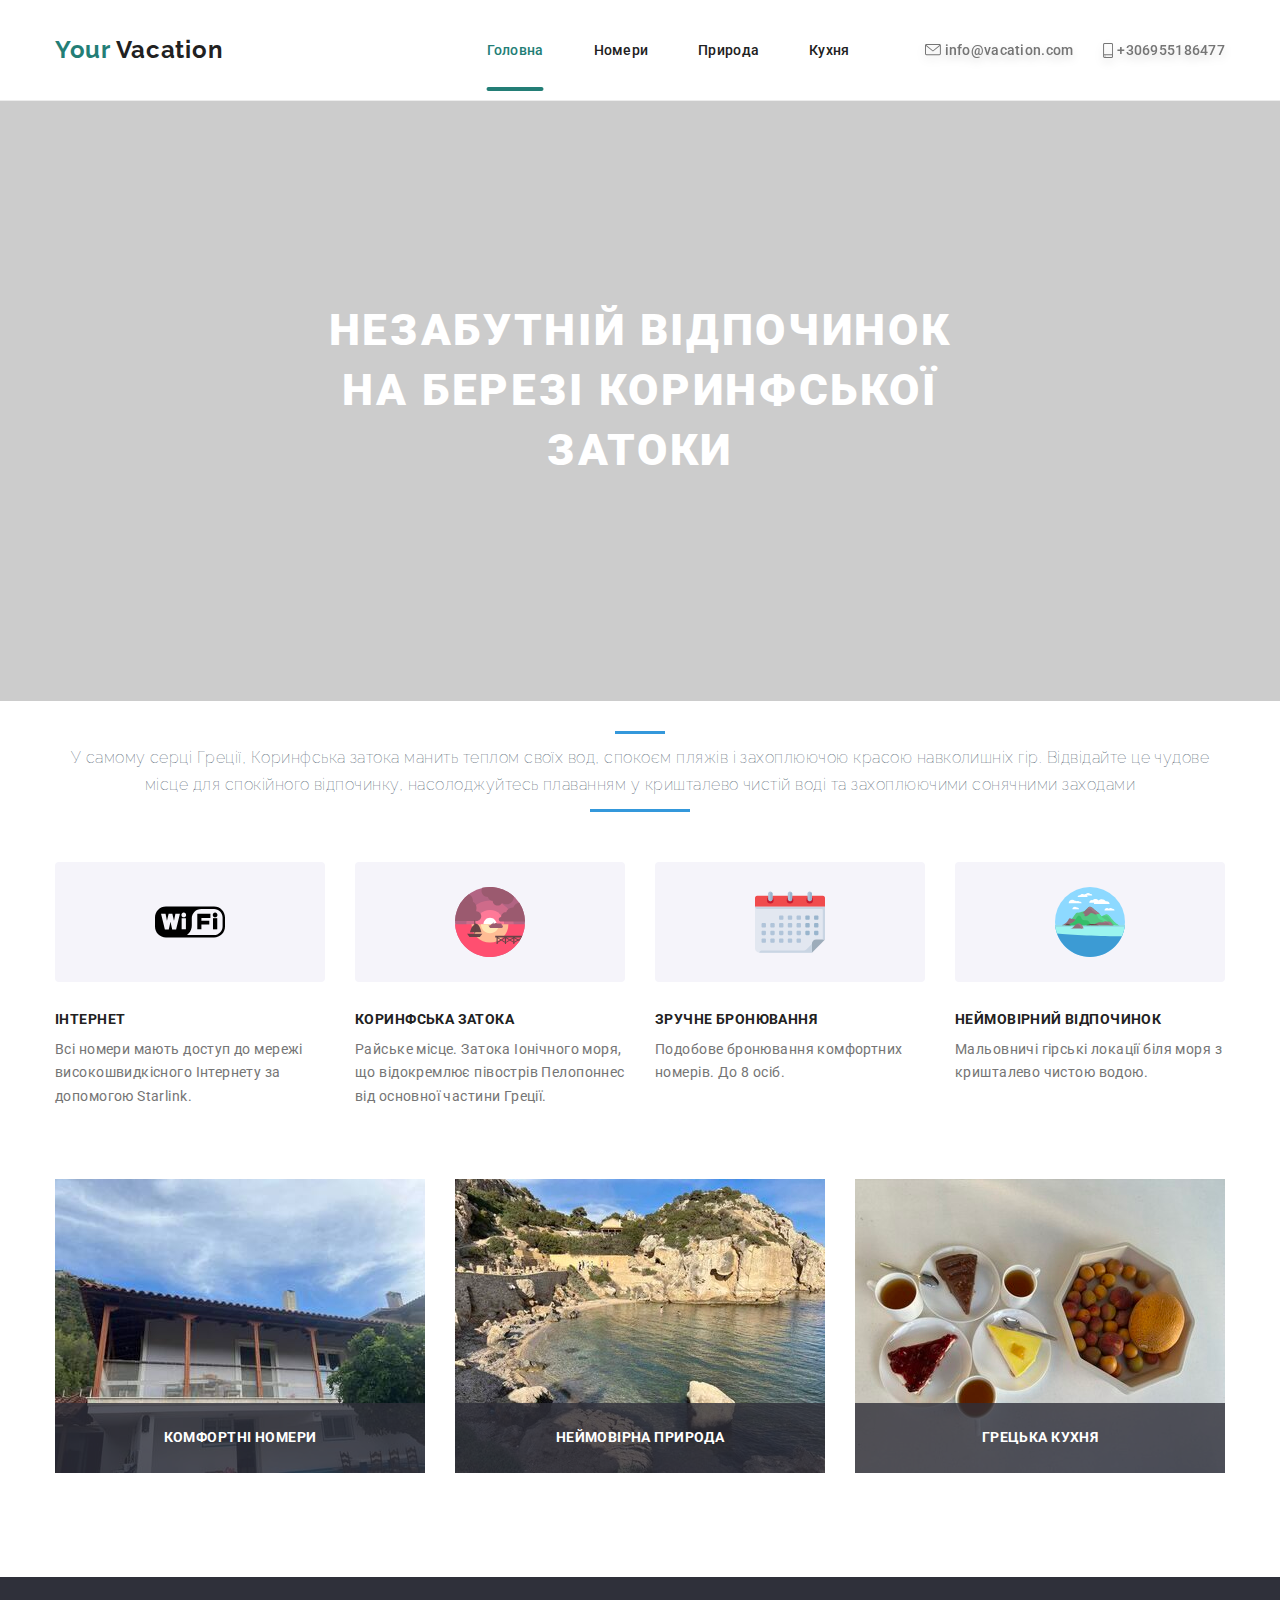
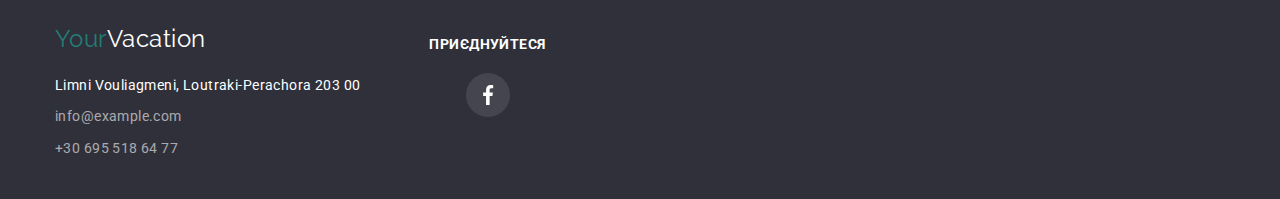
==== commit 70b8618c: "add new svg" ====
--- a/index.html
+++ b/index.html
@@ -124,7 +124,7 @@
 
           <li class="item antena">
             <div class="preference-list-icon">
-              <img width="70" height="70" src="/icons/wi-fi.svg" alt="SVG Image">
+              <img width="70" height="70" src="/icons/wi-fi-logo.svg" alt="SVG Image">
               
             </div>
             <h2 class="preference-title">Інтернет</h2>
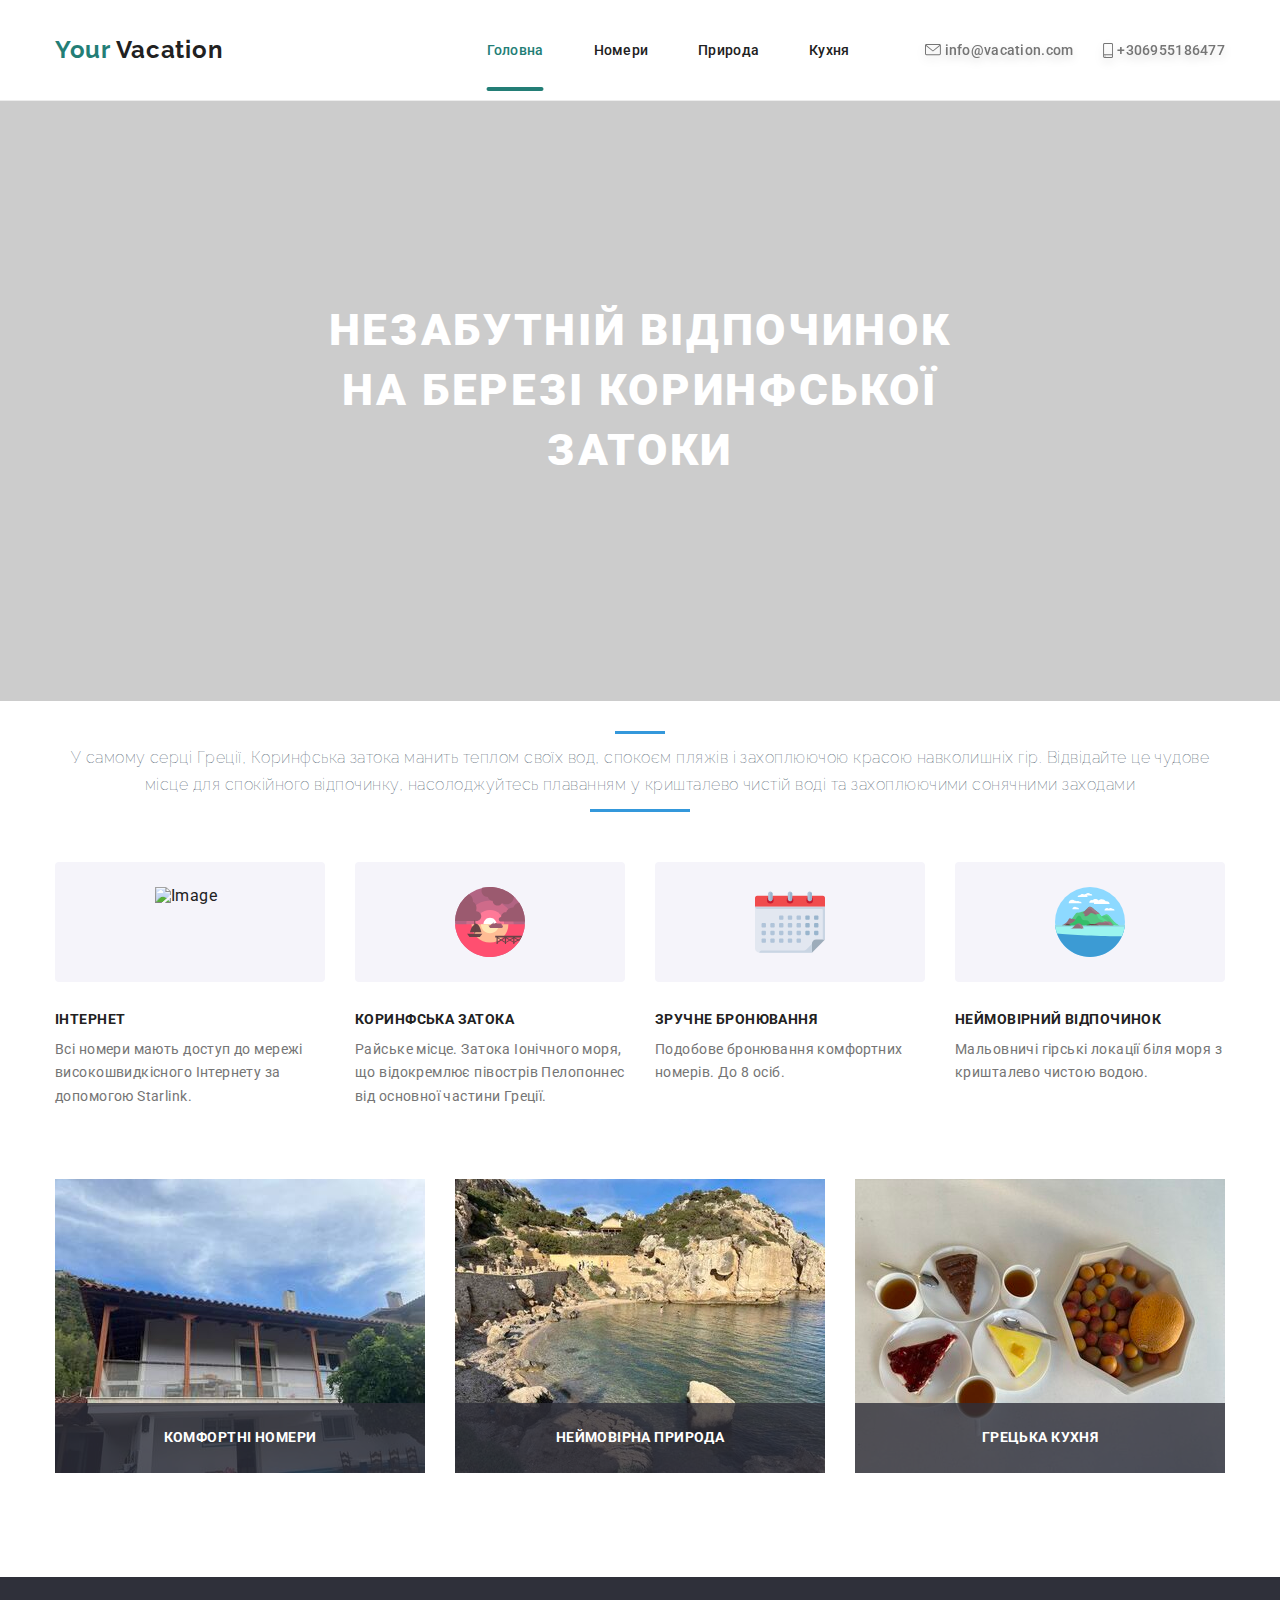
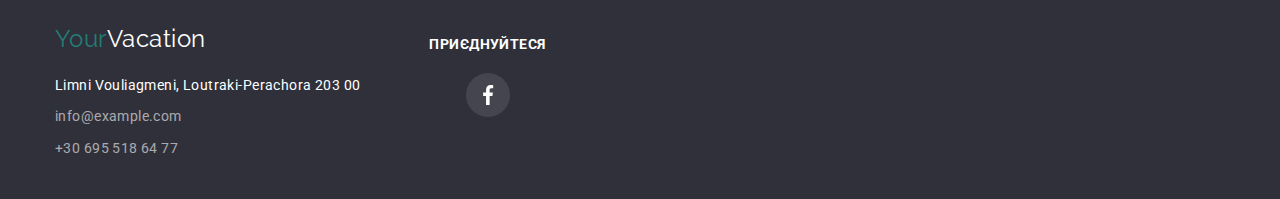
==== commit e466ed00: "add new img" ====
--- a/index.html
+++ b/index.html
@@ -124,7 +124,7 @@
 
           <li class="item antena">
             <div class="preference-list-icon">
-              <img width="70" height="70" src="/icons/wi-fi-logo.svg" alt="SVG Image">
+              <img width="70" height="70" src="https://cdn.pixabay.com/photo/2016/08/19/20/12/internet-1606101_1280.png" alt="Image">
               
             </div>
             <h2 class="preference-title">Інтернет</h2>
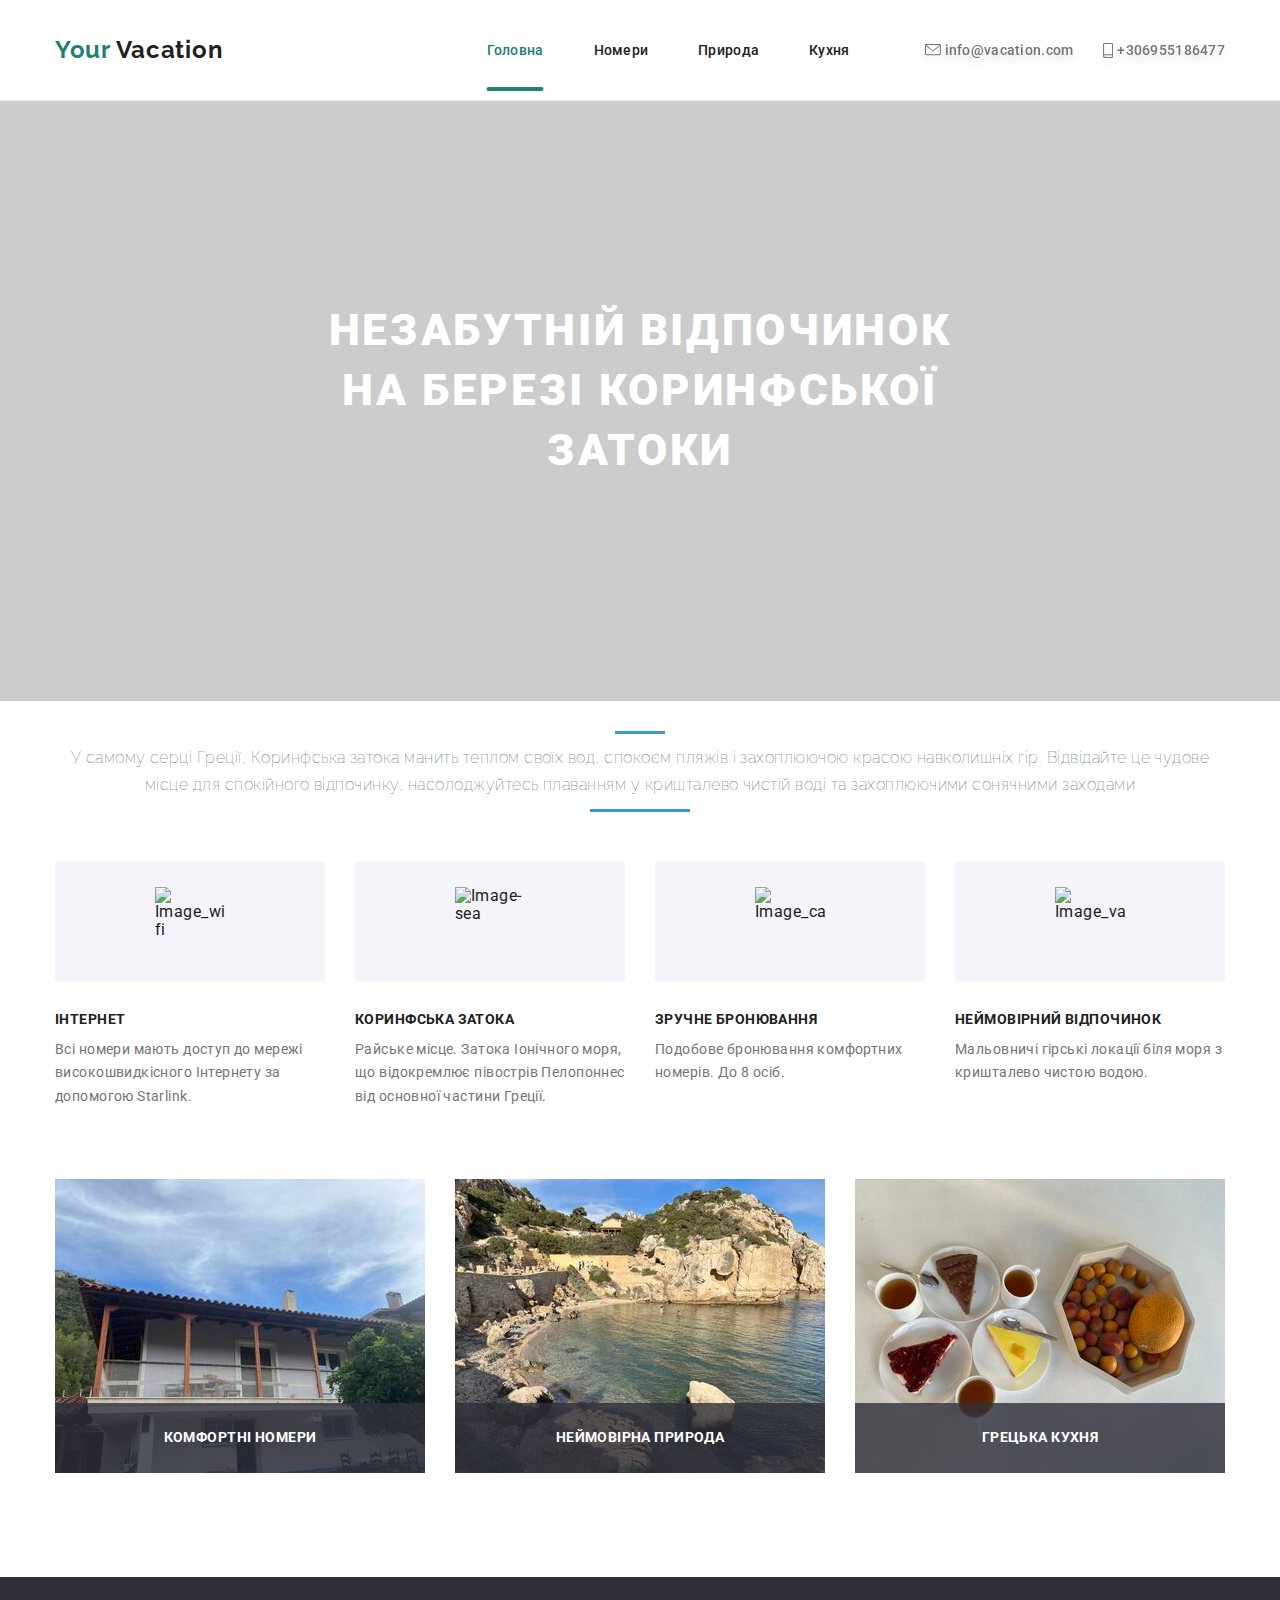
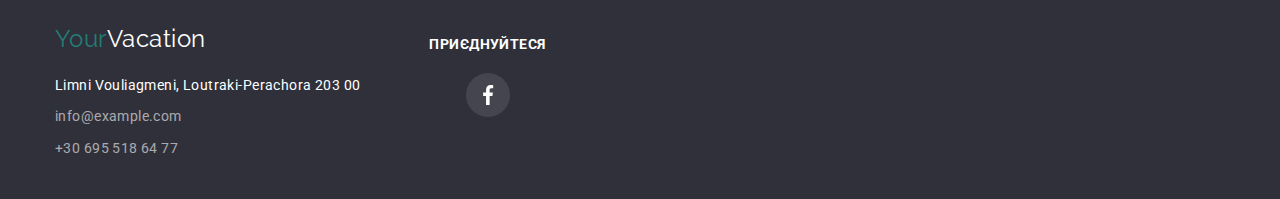
==== commit 05eb88d5: "upd june" ====
--- a/index.html
+++ b/index.html
@@ -124,7 +124,7 @@
 
           <li class="item antena">
             <div class="preference-list-icon">
-              <img width="70" height="70" src="https://cdn.pixabay.com/photo/2016/08/19/20/12/internet-1606101_1280.png" alt="Image">
+              <img width="70" height="70" src="https://cdn.pixabay.com/photo/2016/08/19/20/12/internet-1606101_1280.png" alt="Image_wi-fi">
               
             </div>
             <h2 class="preference-title">Інтернет</h2>
@@ -133,7 +133,7 @@
 
           <li class="item clock">
             <div class="preference-list-icon">
-              <img width="70" height="70" src="/icons/ocean-svgrepo-com.svg" alt="SVG Image">
+              <img width="70" height="70" src="https://cdn.pixabay.com/photo/2017/01/31/19/07/holiday-2026511_1280.png" alt="Image-sea">
               
             </div>
             <h2 class="preference-title">Коринфська затока</h2>
@@ -142,7 +142,7 @@
 
           <li class="item diagram">
             <div class="preference-list-icon">
-              <img width="70" height="70" src="/icons/calendar.svg" alt="SVG Image">
+              <img width="70" height="70" src="https://cdn.pixabay.com/photo/2017/04/21/02/17/calendar-2247443_1280.png" alt="Image_calendar">
               
             </div>
             <h2 class="preference-title">Зручне бронювання</h2>
@@ -151,7 +151,7 @@
 
           <li class="item astronaut">
             <div class="preference-list-icon">
-              <img width="70" height="70" src="/icons/island-svgrepo-com.svg" alt="SVG Image">
+              <img width="70" height="70" src="https://cdn.pixabay.com/photo/2019/06/11/11/58/beach-4266819_1280.png" alt="Image_vacation">
               
             </div>
             <h2 class="preference-title">Неймовірний відпочинок</h2>
